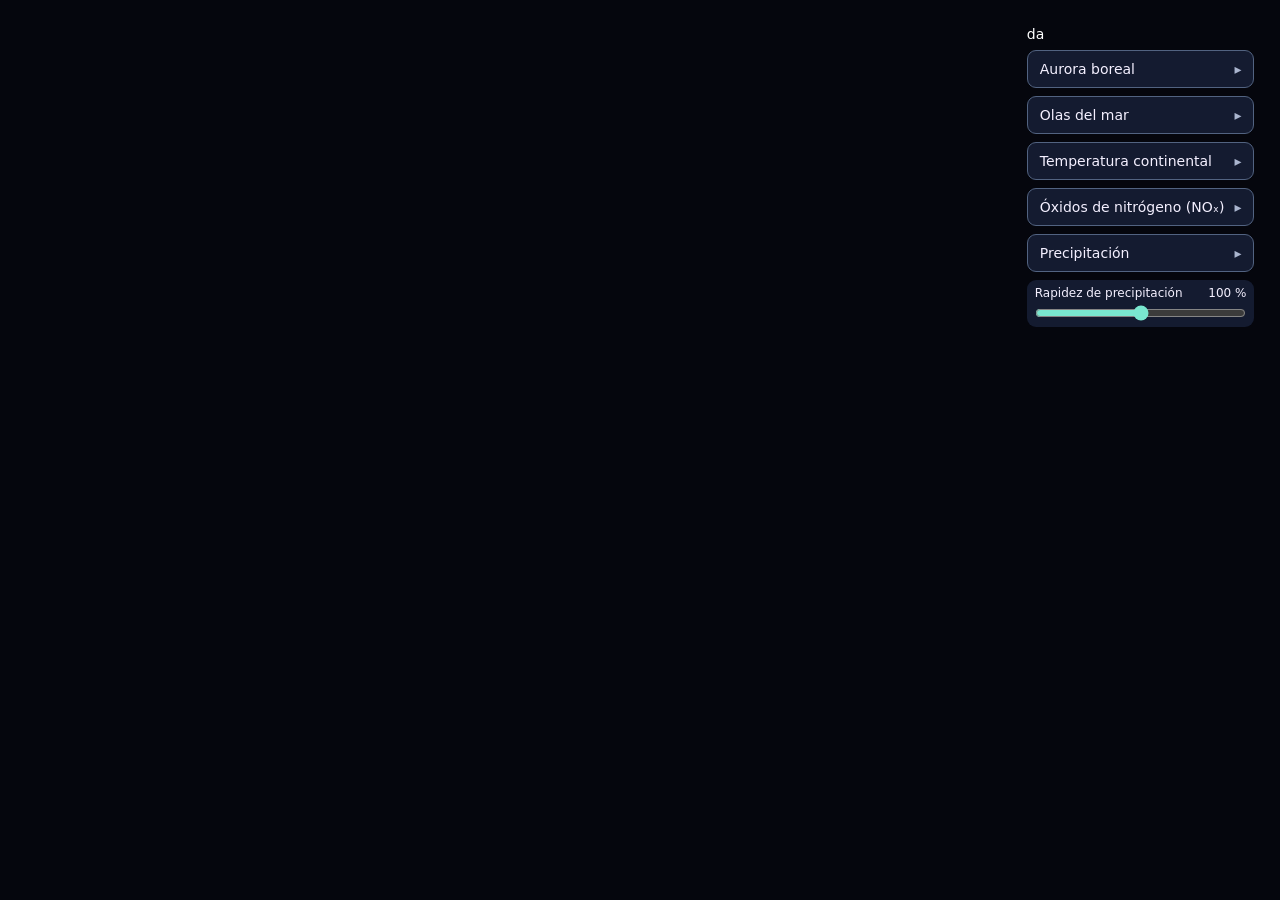
==== aurora.html @ 5358bd95 "Update print statement from 'Hello' to 'Goodbye'" ====
<!DOCTYPE html>
<html lang="es"><head><meta charset="utf-8"><meta name="viewport" content="width=device-width,initial-scale=1"><title>Tierra 3D | Auroras boreales</title><style>html,body{margin:0;background:#05060d;color-scheme:dark}#scene{position:fixed;inset:0;touch-action:none;cursor:grab}#scene canvas{display:block}
.effects{position:fixed;z-index:1;right:clamp(10px,2vw,26px);top:clamp(10px,2vw,26px);display:grid;gap:8px;font:14px system-ui}
.effects button{display:flex;justify-content:space-between;align-items:center;gap:10px;padding:10px 12px;color:#f4f0ff;background:#141b30;border:1px solid #526381;border-radius:9px;cursor:pointer;text-align:left;font:inherit}
.effects button[aria-pressed="true"]{border-color:#79e7cf}
.effects button:focus-visible{outline:2px solid white;outline-offset:3px}
.effect-arrow{color:#aab5ce}
.effects button[aria-pressed="true"] .effect-arrow{transform:rotate(90deg);color:#79e7cf}

.rain-speed{display:grid;grid-template-columns:1fr auto;gap:5px 8px;align-items:center;padding:6px 8px;color:#f4f0ff;background:#141b30;border-radius:9px;font-size:12px}
.rain-speed input{grid-column:1/-1;width:100%;margin:0;accent-color:#79e7cf;cursor:pointer}
.rain-speed output{font-variant-numeric:tabular-nums}
</style></head><body><div id="scene"></div>
<div class="effects" role="group" aria-label="Efectos del planeta">da
  <button type="button" id="toggle-aurora" aria-pressed="false">Aurora boreal <span class="effect-arrow" aria-hidden="true">▸</span></button>
  <button type="button" id="toggle-water" aria-pressed="false">Olas del mar <span class="effect-arrow" aria-hidden="true">▸</span></button>
  <button type="button" id="toggle-temperature" aria-pressed="false" title="Temperatura simulada">Temperatura continental <span class="effect-arrow" aria-hidden="true">▸</span></button>
  <button type="button" id="toggle-nox" aria-pressed="false" title="Focos ilustrativos de contaminación por óxidos de nitrógeno">Óxidos de nitrógeno (NOₓ) <span class="effect-arrow" aria-hidden="true">▸</span></button>
  <button type="button" id="toggle-rain" aria-pressed="false" title="Lluvia y nieve simuladas">Precipitación <span class="effect-arrow" aria-hidden="true">▸</span></button>
  <label class="rain-speed" for="rain-speed">
    <span>Rapidez de precipitación</span><output id="rain-speed-value" for="rain-speed">100 %</output>
    <input type="range" id="rain-speed" min="0" max="200" step="1" value="100">
  </label>
</div>
<script type="module">
const mount=document.querySelector('#scene');
try{
const THREE=await import('https://esm.sh/three@0.160.1');
const scene=new THREE.Scene(),camera=new THREE.PerspectiveCamera(44,1,.1,200);camera.position.z=3.6;scene.background=new THREE.Color(0x05060d);
const renderer=new THREE.WebGLRenderer({antialias:true,alpha:false});renderer.setPixelRatio(Math.min(devicePixelRatio||1,2));renderer.outputColorSpace=THREE.SRGBColorSpace;renderer.toneMapping=THREE.ACESFilmicToneMapping;renderer.toneMappingExposure=1.75;mount.appendChild(renderer.domElement);
const globe=new THREE.Group();scene.add(globe);
const loader=new THREE.TextureLoader();const load=url=>new Promise((resolve,reject)=>loader.load(url,resolve,undefined,reject));
const urls=['https://threejs.org/examples/textures/planets/earth_atmos_2048.jpg','https://unpkg.com/three-globe/example/img/earth-blue-marble.jpg'];
let tex=null;for(const url of urls){try{tex=await load(url);break}catch(e){}}
if(!tex)throw Error('No se pudo descargar la textura terrestre. Comprueba Internet.');tex.colorSpace=THREE.SRGBColorSpace;
const uniforms={uMap:{value:tex},uTime:{value:0},uStrength:{value:0},uTemperature:{value:0},uThermalTime:{value:0},uNox:{value:0},uNoxTime:{value:0}};
const material=new THREE.ShaderMaterial({uniforms,vertexShader:`varying vec2 vUv;varying vec3 vNormal;varying vec3 vPos;void main(){vUv=uv;vNormal=normalize(normalMatrix*normal);vec4 mv=modelViewMatrix*vec4(position,1.);vPos=mv.xyz;gl_Position=projectionMatrix*mv;}`,
fragmentShader:`uniform sampler2D uMap;uniform float uTime;uniform float uStrength;uniform float uTemperature;uniform float uThermalTime;uniform float uNox;uniform float uNoxTime;varying vec2 vUv;varying vec3 vNormal;varying vec3 vPos;
float hash(vec2 p){
  return fract(sin(dot(p,vec2(127.1,311.7)))*43758.5453);
}
float noise(vec2 p){
  vec2 i=floor(p), f=fract(p);
  vec2 s=f*f*(3.-2.*f);
  return mix(mix(hash(i),hash(i+vec2(1.,0.)),s.x),
    mix(hash(i+vec2(0.,1.)),hash(i+vec2(1.,1.)),s.x),s.y);
}
float textureCloud(vec2 p){
  return .56*noise(p)+.29*noise(p*2.13)+.15*noise(p*4.31);
}
// A soft-edged patch centered on a chosen region of land.
float regionalPatch(vec2 uv,vec2 center,vec2 size){
  vec2 offset=uv-center;
  offset.x=fract(offset.x+.5)-.5;
  return 1.-smoothstep(.49,1.,length(offset/(size*1.22)));
}
float inlandPatch(vec2 point,vec2 center,vec2 extent){
  return 1.-smoothstep(.70,1.,length((point-center)/extent));
}
float noxShoreLand(vec2 uv){
  vec3 rgb=texture2D(uMap,vec2(fract(uv.x),clamp(uv.y,0.,1.))).rgb;
  float excess=rgb.b-max(rgb.r,rgb.g);
  float ratio=excess/max(.025,max(rgb.r,max(rgb.g,rgb.b)));
  float sea=max(smoothstep(.003,.017,excess),smoothstep(.045,.15,ratio));
  return 1.-smoothstep(0.,.06,sea);
}
float pollutionPlume(vec2 coords,vec2 center,vec2 extent){
  vec2 p=(coords-center)/extent;
  float core=exp(-3.7*dot(p,p));
  vec2 tail=p-vec2(.33,.12);
  float haze=exp(-1.55*dot(tail,tail));
  return max(core,.60*haze);
}
void main(){
vec3 base=texture2D(uMap,vUv).rgb;
float ocean=smoothstep(.015,.115,base.b-max(base.r,base.g));
vec2 p = vec2(vUv.x * 18., vUv.y * 12.);
float twist = sin(p.x * 1.15 + 2.2 * sin(p.y * 1.9 + uTime * .85))
  + cos(p.y * 1.45 - p.x * .6 - uTime * .72);
vec2 q = p + vec2(sin(p.y * 2.0 + twist * 2.1 + uTime * .95),
  cos(p.x * 1.3 - twist * 1.8 - uTime * .84)) * 1.35;
float filaments = sin(q.x * 7. + q.y * 4. + 3.8 * sin(q.y * 2.7 + uTime) - uTime * 4.);
float crossWave = sin(q.x * 13. - q.y * 9. + 3. * cos(q.x * 2.4 - uTime) - uTime * 5.2);
float broad = sin(q.y * 2.9 + q.x * 1.8 + 2.5 * twist - uTime * 1.5);
float crest = smoothstep(.22,.93,.53 * filaments + .28 * crossWave + .34 * broad);
float foam = crest * (.50 + .50 * smoothstep(-.15,.65,sin(q.x * 19. + q.y * 22. + uTime * 3.)));
vec3 n=normalize(vNormal);vec3 lightDir=normalize(vec3(-.5,.35,1.));float diffuse=max(dot(n,lightDir),0.);
float latitude=abs(vUv.y-.5)*2.;
float oceanHue=smoothstep(-.85,.90,broad*.55*clamp(uStrength,0.,1.)+(.65-latitude)*.7+base.g);
vec3 water=mix(vec3(.13,.26,.85),vec3(.04,.83,.88),oceanHue);
water=mix(water,vec3(.38,.28,.90),smoothstep(.45,.88,latitude)*.55);
float current = pow(.5 + .5 * sin(2.1*q.x + 3.6*q.y + 1.8*twist - .7*uTime), 5.);
water = mix(water, vec3(.78,.97,1.), clamp((foam*.83 + current*.19) * uStrength,0.,.93));
float brightness=dot(base,vec3(.2126,.7152,.0722));
float vegetation=smoothstep(-.17,.035,base.g-base.r)*
  smoothstep(-.025,.095,base.g-base.b);
float desert=smoothstep(.035,.24,base.r-base.b)*smoothstep(.11,.55,brightness);
vec3 land=mix(clamp(vec3(brightness)+(base-brightness)*1.65,0.,1.),
  vec3(.97,.62,.24),desert*.74);
land=mix(land,mix(vec3(.07,.49,.23),vec3(.46,.88,.23),smoothstep(.04,.45,brightness)),
  vegetation*.84);
float ice=smoothstep(.54,.87,brightness)*(1.-smoothstep(.04,.16,max(base.r,base.g)-base.b));
land=mix(land,vec3(.84,.95,1.),ice*.62);
vec3 color=mix(land,water,ocean);
color*=.59+.41*diffuse;
float rim=pow(1.-max(dot(n,normalize(-vPos)),0.),3.);
vec3 rimColor=mix(vec3(.20,.93,1.),vec3(.74,.42,1.),smoothstep(-.8,.8,n.x));
color=mix(color,rimColor,rim*.7);
if(uTemperature>.5){
  // The same blue-channel classifier used by the ocean shader masks the land.
  float blueExcess=base.b-max(base.r,base.g);
  float blueRatio=blueExcess/max(.025,max(base.r,max(base.g,base.b)));
  float seaMask=max(ocean,max(smoothstep(.003,.017,blueExcess),
    smoothstep(.045,.15,blueRatio)));
  vec2 degrees=(vUv-.5)*vec2(360.,180.);
  // Fill inland areas where the satellite texture can resemble water.
  float amazon=inlandPatch(degrees,vec2(-60.,-6.),vec2(17.,13.));
  float brazil=inlandPatch(degrees,vec2(-51.,-13.),vec2(11.,12.));
  float northBrazil=inlandPatch(degrees,vec2(-46.,-6.),vec2(7.,6.));
  float northernAndes=inlandPatch(degrees,vec2(-73.,3.),vec2(5.,7.));
  float centralAndes=inlandPatch(degrees,vec2(-68.,-16.),vec2(5.,13.));
  float chaco=inlandPatch(degrees,vec2(-61.,-23.),vec2(7.,9.));
  float pampas=inlandPatch(degrees,vec2(-64.,-34.),vec2(6.,10.));
  float patagonia=inlandPatch(degrees,vec2(-68.,-46.),vec2(3.,7.));
  float southInterior=max(max(max(amazon,brazil),max(northBrazil,northernAndes)),
    max(max(centralAndes,chaco),max(pampas,patagonia)));
  float sahara=inlandPatch(degrees,vec2(12.,23.),vec2(23.,8.));
  float centralAfrica=inlandPatch(degrees,vec2(22.,5.),vec2(14.,15.));
  float southernAfrica=inlandPatch(degrees,vec2(24.,-17.),vec2(9.,12.));
  float inland=max(southInterior,
    max(sahara,max(centralAfrica,southernAfrica)));
  float landMask=max(1.-smoothstep(.06,.34,seaMask),inland);
  float longitude=vUv.x*6.2831853;
  vec2 drift=vec2(cos(longitude+uThermalTime*.024),sin(longitude+uThermalTime*.024))*6.;
  vec2 cloudPosition=drift+vec2(8.,23.)*vUv.y;
  float billows=textureCloud(cloudPosition);
  // Centers in longitude/latitude UV coordinates.
  float northAmerica=regionalPatch(vUv,vec2(.218,.774),vec2(.107,.161));
  float centralAmerica=regionalPatch(vUv,vec2(.248,.602),vec2(.046,.061));
  float southAmerica=regionalPatch(vUv,vec2(.334,.380),vec2(.133,.315));
  float southCoverage=max(southAmerica,southInterior);
  float america=max(northAmerica,max(centralAmerica,southAmerica));
  float africa=regionalPatch(vUv,vec2(.556,.507),vec2(.121,.209));
  float europe=regionalPatch(vUv,vec2(.554,.783),vec2(.103,.109));
  float asia=regionalPatch(vUv,vec2(.760,.73),vec2(.155,.182));
  float australia=regionalPatch(vUv,vec2(.872,.359),vec2(.084,.119));
  float newZealand=regionalPatch(vUv,vec2(.980,.268),vec2(.039,.075));
  float newGuinea=regionalPatch(vUv,vec2(.896,.462),vec2(.067,.050));
  float oceania=max(australia,max(newZealand,newGuinea));
  float region=max(max(america,africa),max(max(europe,asia),oceania));
  float floorGlow=mix(.42,.75,max(inland,southCoverage));
  float core=mix(floorGlow,1.,smoothstep(.24,.66,billows));
  float halo=.42+.58*smoothstep(.13,.42,billows)*(1.-.55*core);
  // Keep a continuous layer inside the land mask; regional clouds add brightness.
  float cloudOpacity=landMask*mix(.67,1.,min(1.,region+.25*max(america,africa)));
  float heat=1.-smoothstep(.15,.78,latitude);
  vec3 blue=vec3(.10,.40,1.);
  vec3 yellow=vec3(1.,.86,.12);
  vec3 orange=vec3(1.,.37,.06);
  vec3 thermal=mix(blue,yellow,smoothstep(.29,.48,heat));
  thermal=mix(thermal,orange,smoothstep(.62,.82,heat));
  float pulse=.9+.1*sin(uThermalTime*1.15+billows*6.);
  vec3 haloColor=thermal;
  vec3 glow=clamp(thermal*core*(.96+.14*america)+haloColor*halo*(.78+.17*america),0.,1.)*cloudOpacity*pulse;
  // A thin drifting highlight over the broader color layer.
  vec2 veilPosition=cloudPosition*1.8+vec2(.21,-.82)*uThermalTime;
  float veil=smoothstep(.43,.75,textureCloud(veilPosition));
  float ribbon=.5+.5*sin(vUv.y*135.+3.6*billows-uThermalTime*1.8);
  float shimmer=veil*smoothstep(.58,.92,ribbon)*landMask*.52;
  color=1.-(1.-clamp(color,0.,1.))*(1.-glow);
  color=mix(color,mix(thermal,vec3(1.),.6),shimmer);
}
if(uNox>.5){
  vec2 coords=(vUv-.5)*vec2(360.,180.);
  vec2 flow=coords + vec2(1.5*sin(uNoxTime*.55+coords.y*.21),sin(uNoxTime*.7+coords.x*.17));
  float northAmerica=max(pollutionPlume(flow,vec2(-88.,41.),vec2(19.,9.)),
    .76*pollutionPlume(flow,vec2(-99.,19.),vec2(9.,6.)));
  float europe=.91*pollutionPlume(flow,vec2(10.,50.),vec2(19.,8.));
  float africa=.67*pollutionPlume(flow,vec2(5.,8.),vec2(12.,7.));
  float southAmerica=.74*pollutionPlume(flow,vec2(-47.,-22.),vec2(12.,8.));
  float southAsia=.96*pollutionPlume(flow,vec2(82.,26.),vec2(19.,8.));
  float eastAsia=pollutionPlume(flow,vec2(117.,36.),vec2(18.,12.));
  float density=max(max(northAmerica,europe),max(max(africa,southAmerica),max(southAsia,eastAsia)));
  float lon=vUv.x*6.2831853;
  float lat=(vUv.y-.5)*3.14159265;
  float time=uNoxTime*.32;
  vec2 drift=vec2(cos(lon),sin(lon))*9.+vec2(12.,22.)*lat;
  vec2 smoke=drift+vec2(-.48,.24)*time;
  vec2 curls=vec2(textureCloud(smoke*.67),textureCloud(smoke*.74+vec2(5.,9.)))-.5;
  vec2 warped=smoke+curls*5.;
  float billow=textureCloud(warped);
  float wisps=textureCloud(warped*vec2(1.25,2.1)+vec2(.18,-.35)*time);
  float smokeBody=smoothstep(.30,.72,.69*billow+.31*wisps);
  float polar=1.-smoothstep(1.0,1.45,abs(lat));
  float dense=smoothstep(.18,.78,density*(.76+.24*billow));
  vec3 mist=mix(vec3(.58,.78,.51),vec3(.18,.46,.13),smokeBody);
  mist=mix(mist,vec3(.022,.145,.035),dense);
  float detail=dot(base,vec3(.30,.58,.12));
  float relief=mix(.79,1.10,smoothstep(.02,.55,detail))*(.74+.26*diffuse);
  float landCoverage=noxShoreLand(vUv);
  float coastalSmoke=0.;
  if(landCoverage<.99){
    for(int stepIndex=1;stepIndex<=5;stepIndex++){
      float distance=float(stepIndex);
      vec2 dx=vec2(distance*.0030,0.);
      vec2 dy=vec2(0.,distance*.0060);
      float nearbyLand=max(max(noxShoreLand(vUv+dx),noxShoreLand(vUv-dx)),
        max(noxShoreLand(vUv+dy),noxShoreLand(vUv-dy)));
      coastalSmoke=max(coastalSmoke,nearbyLand*.30*(1.-smoothstep(0.,5.5,distance)));
    }
  }
  float coverage=polar*clamp(.05+.40*smokeBody+.57*dense,0.,.92)
    *mix(coastalSmoke,1.,landCoverage);
  color=mix(color,mist*relief,coverage);

}
gl_FragColor=vec4(clamp(color,0.,1.),1.);
}`});
globe.add(new THREE.Mesh(new THREE.SphereGeometry(1,160,112),material));
const auroraUniforms = { time: { value: 0 }, intensity: { value: .75 } };
const auroraMaterial = new THREE.ShaderMaterial({
 uniforms: auroraUniforms,
 transparent: true,
 depthWrite: false,
 blending: THREE.AdditiveBlending,
 side: THREE.DoubleSide,
 vertexShader: `
 uniform float time;
 varying vec2 curtain;
 void main() {
   curtain = uv;
   float longitude = uv.x * 6.2831853;
   float height = uv.y;
   float latitude = 1.15 + .105 * sin(longitude * 3. + time * .4)
     + .048 * sin(longitude * 9. - time * .6)
     + .025 * sin(longitude * 17. + height * 5. - time * .9);
   float radius = 1.016 + height * .32;
   vec3 point = radius * vec3(cos(latitude) * cos(longitude), sin(latitude),
     cos(latitude) * sin(longitude));
   gl_Position = projectionMatrix * modelViewMatrix * vec4(point, 1.);
 }`,
 fragmentShader: `
 uniform float time;
 uniform float intensity;
 varying vec2 curtain;
 void main() {
   float longitude = curtain.x * 6.2831853;
   float height = curtain.y;
   float fold = sin(longitude * 41. + sin(longitude * 11. - time) * 2. + height * 3.);
   float rays = pow(.5 + .5 * fold, 3.);
   float pulse = .62 + .38 * sin(longitude * 5. - time * .8);
   float fade = smoothstep(0., .09, height) * (1. - smoothstep(.15, 1., height));
   vec3 color = mix(vec3(.14, 1., .46), vec3(.23, .78, 1.),
     smoothstep(.11, .55, height));
   color = mix(color, vec3(1., .24, .81), smoothstep(.45, .91, height));
   gl_FragColor = vec4(color, intensity * fade * (.37 + .63 * rays) * pulse);
 }`
});
const aurora = new THREE.Mesh(new THREE.PlaneGeometry(1, 1, 384, 18), auroraMaterial);
aurora.frustumCulled = false;
globe.add(aurora);

function bindEffect(id, apply) {
  const button = document.getElementById(id);
  apply(button.getAttribute('aria-pressed') === 'true');
  button.addEventListener('click', () => {
    const enabled = button.getAttribute('aria-pressed') !== 'true';
    button.setAttribute('aria-pressed', String(enabled));
    apply(enabled);
  });
}
bindEffect('toggle-aurora', enabled => { aurora.visible = enabled; });
bindEffect('toggle-nox', enabled => { uniforms.uNox.value = Number(enabled); });
bindEffect('toggle-temperature', enabled => { uniforms.uTemperature.value = Number(enabled); });
bindEffect('toggle-water', enabled => { uniforms.uStrength.value = enabled ? 1.2 : 0; });


const rainTime = {value:0};
const rainCover = {value:0};
const rainLayer = new THREE.Mesh(new THREE.SphereGeometry(1.012, 128, 80),
  new THREE.ShaderMaterial({
    transparent:true, depthWrite:false, uniforms:{time:rainTime, rainCover},
    vertexShader:`varying vec2 rainUV;
    void main(){rainUV=uv;gl_Position=projectionMatrix*modelViewMatrix*vec4(position,1.);}`,
    fragmentShader:`

    uniform float time;
    uniform float rainCover;
    varying vec2 rainUV;
    float hash(vec2 p){
      return fract(sin(dot(p,vec2(127.1,311.7)))*43758.5453);
    }
    float noise(vec2 p){
      vec2 i=floor(p), f=fract(p);
      vec2 s=f*f*(3.-2.*f);
      return mix(mix(hash(i),hash(i+vec2(1.,0.)),s.x),
        mix(hash(i+vec2(0.,1.)),hash(i+vec2(1.,1.)),s.x),s.y);
    }
    float textureCloud(vec2 p){
      return .56*noise(p)+.29*noise(p*2.13)+.15*noise(p*4.31);
    }

    float front(vec2 uv,vec2 center,float turn,float phase){
      vec2 p=uv-center;
      p.x=(fract(p.x+.5)-.5)*1.85;
      float r=length(p);
      float bearing=atan(p.y,p.x+.00001);
      float grain=textureCloud(p*137.+phase);
      float curl=cos(bearing*turn+2.3*log(max(r,.006))-phase+.95*grain);
      float ribbon=smoothstep(.72,.98,curl);
      float extent=smoothstep(.006,.02,r)*(1.-smoothstep(.065,.15,r));
      return ribbon*extent*(.35+.78*grain);
    }
    float lifecycle(float age){
      return smoothstep(.02,.23,age)*(1.-smoothstep(.48,.96,age));
    }
    float movingFront(vec2 uv,vec2 origin,float speed,float turn,float t,float offset){
      float age=fract(t*.24+offset);
      float cycle=floor(t*.24+offset);
      vec2 center=origin+vec2((age+cycle)*speed, .029*sin(t*.48+offset*6.28));
      float shape=front(uv,center,turn,t+offset*6.28);
      return shape*lifecycle(age);
    }
    void main(){
      vec2 uv=rainUV;
      float t=time*.38;
      float lon=6.2831853*uv.x;
      float flow=sin(lon*6.+uv.y*18.-t)*.032+sin(lon*11.+t*.87)*.009;
      float driftLon=lon-t*.34;
      vec2 globe=vec2(cos(driftLon),sin(driftLon))*11.+vec2(19.,39.)*uv.y;
      float grain=textureCloud(globe);
      float equator=1.-smoothstep(.019,.075,abs(uv.y-.54+flow));
      float showerAge=fract(t*.29+.5+.19*sin(lon*2.));
      float showers=smoothstep(.47,.76,grain)*equator*.9*lifecycle(showerAge);
      float fronts=max(movingFront(uv,vec2(.21,.713),.145,1.,t,.30),
        movingFront(uv,vec2(.47,.765),.12,1.,t,.63));
      fronts=max(fronts,movingFront(uv,vec2(.83,.64),.16,1.,t,.53));
      fronts=max(fronts,movingFront(uv,vec2(.10,.31),.15,-1.,t,.24));
      fronts=max(fronts,movingFront(uv,vec2(.38,.26),.17,-1.,t,.55));
      fronts=max(fronts,movingFront(uv,vec2(.66,.30),.125,-1.,t,.81));
      fronts=max(fronts,movingFront(uv,vec2(.51,.84),.105,1.,t,.41));
      fronts=max(fronts,movingFront(uv,vec2(.60,.18),.11,-1.,t,.68));
      float strength=clamp(max(showers,fronts)*rainCover,0.,1.);
      float frozen=smoothstep(.65,.80,abs(uv.y-.5)*2.+flow);
      vec3 rain=mix(vec3(.11,.66,.24),vec3(.89,1.,.09),smoothstep(.19,.54,strength));
      rain=mix(rain,vec3(1.,.46,.06),smoothstep(.68,.84,strength));
      rain=mix(rain,vec3(.99,.12,.09),smoothstep(.86,.98,strength));
      vec3 snow=mix(vec3(.28,.84,1.),vec3(.66,.36,1.),smoothstep(.25,.83,strength));
      // Intensidad y color bajan juntos al disiparse el frente.
      float rainAlpha=.93*pow(smoothstep(.025,.92,strength),.82);
      vec3 precipitation=mix(rain,snow,frozen);
      vec2 cloudDrift=globe*1.28+vec2(-.23,.14)*t;
      float cloudTexture=textureCloud(cloudDrift);
      float cloudAlpha=smoothstep(.54,.75,cloudTexture)*.22;
      cloudAlpha+=smoothstep(.25,.55,strength)*smoothstep(.44,.72,grain)*.12;
      cloudAlpha*=rainCover*(1.-smoothstep(.84,.99,abs(uv.y-.5)*2.));
      float opacity=rainAlpha+cloudAlpha*(1.-rainAlpha);
      vec3 cloud=vec3(.80,.88,.97);
      vec3 combined=(precipitation*rainAlpha+cloud*cloudAlpha*(1.-rainAlpha))/max(.001,opacity);
      gl_FragColor=vec4(combined,opacity);
    }
  `
  }));
globe.add(rainLayer);

const rainButton = document.getElementById('toggle-rain');
const rainSpeedInput = document.getElementById('rain-speed');
const rainSpeedValue = document.getElementById('rain-speed-value');
let rainSpeed = 1;
function updateRainControls() {
  const percent = Number(rainSpeedInput.value);
  rainSpeed = percent / 100;
  rainSpeedValue.textContent = percent + ' %';
  rainLayer.visible = rainButton.getAttribute('aria-pressed') === 'true';
  rainCover.value = Number(rainLayer.visible);
}
bindEffect('toggle-rain', updateRainControls);
rainSpeedInput.addEventListener('input', updateRainControls);

const positions=[],starColors=[];const starPalette=[0x90c9ff,0xffa3df,0xffdb9a,0x88ffe2].map(color=>new THREE.Color(color));for(let i=0;i<2500;i++){const x=(Math.random()-.5)*100,y=(Math.random()-.5)*100,z=(Math.random()-.5)*100;if(Math.hypot(x,y,z)>9){positions.push(x,y,z);starColors.push(...starPalette[i%starPalette.length].toArray())}}const sg=new THREE.BufferGeometry();sg.setAttribute('position',new THREE.Float32BufferAttribute(positions,3));sg.setAttribute('color',new THREE.Float32BufferAttribute(starColors,3));scene.add(new THREE.Points(sg,new THREE.PointsMaterial({vertexColors:true,size:.085,toneMapped:false})));
let drag=false,px=0,py=0,angle=-1.5,tilt=.58,distance=3.6;const canvas=renderer.domElement;
canvas.addEventListener('pointerdown',e=>{drag=true;px=e.clientX;py=e.clientY;canvas.setPointerCapture(e.pointerId);mount.style.cursor='grabbing'});
canvas.addEventListener('pointermove',e=>{if(!drag)return;angle+=(e.clientX-px)*.007;tilt=Math.max(-1.45,Math.min(1.45,tilt+(e.clientY-py)*.007));px=e.clientX;py=e.clientY});
canvas.addEventListener('pointerup',()=>{drag=false;mount.style.cursor='grab'});
canvas.addEventListener('wheel',e=>{e.preventDefault();distance=Math.max(1.3,Math.min(9,distance+e.deltaY*.003))},{passive:false});

function resize(){const w=mount.clientWidth,h=mount.clientHeight;camera.aspect=w/h;camera.updateProjectionMatrix();renderer.setSize(w,h,false)}window.addEventListener('resize',resize);resize();
const clock=new THREE.Clock();
function animate(){requestAnimationFrame(animate);const dt=Math.min(clock.getDelta(),.05);globe.rotation.y=angle;globe.rotation.x=tilt;if (uniforms.uStrength.value > 0) uniforms.uTime.value+=dt;
if (aurora.visible) auroraUniforms.time.value+=dt;
if (uniforms.uTemperature.value) uniforms.uThermalTime.value+=dt;
if (uniforms.uNox.value) uniforms.uNoxTime.value+=dt;
if (rainLayer.visible) rainTime.value+=dt*rainSpeed;
camera.position.z+=(distance-camera.position.z)*.12;renderer.render(scene,camera)}animate();
}catch(e){console.error(e)}
</script></body></html>
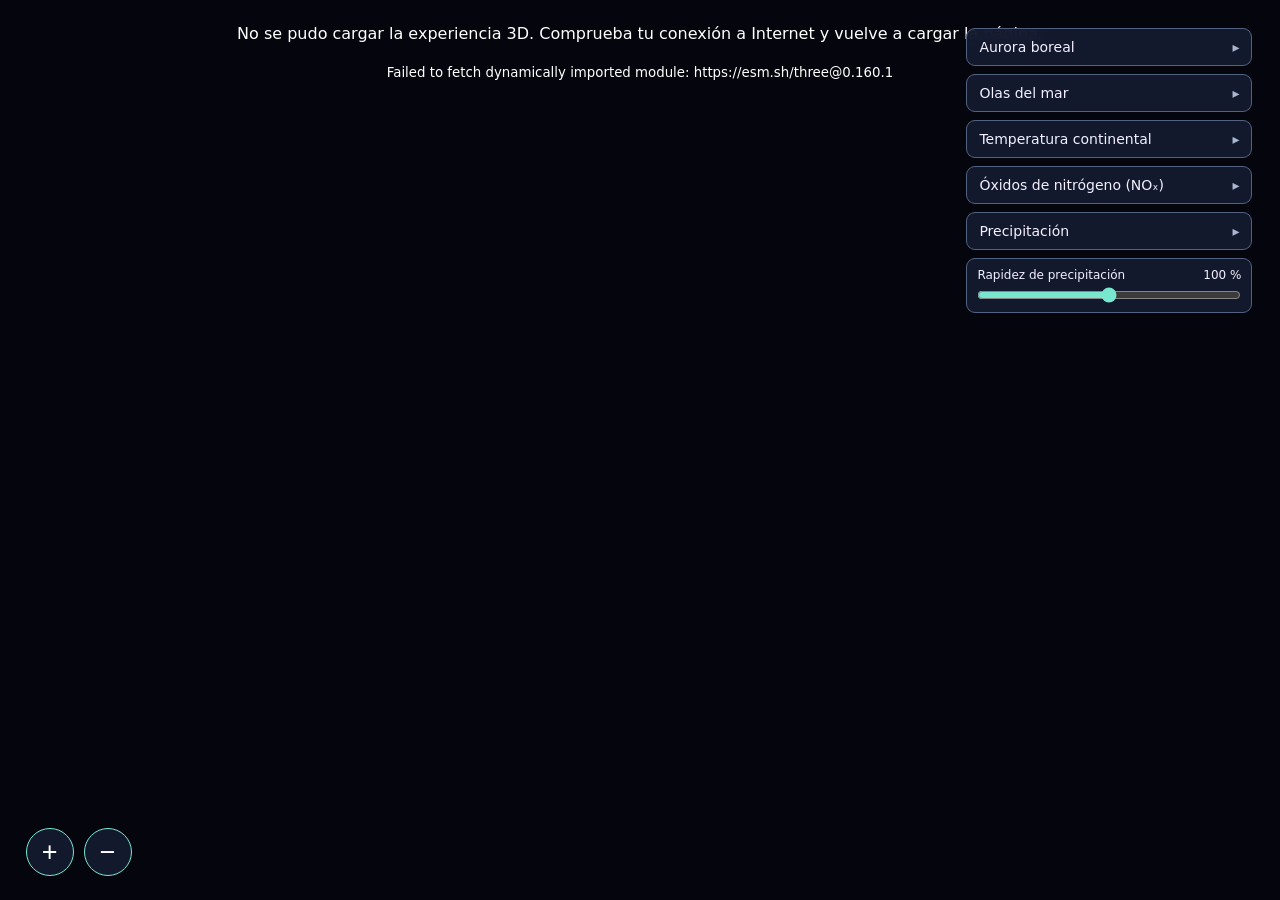
==== commit 739c9a18: "Update aurora.html" ====
--- a/aurora.html
+++ b/aurora.html
@@ -1,396 +1,1589 @@
+
 <!DOCTYPE html>
-<html lang="es"><head><meta charset="utf-8"><meta name="viewport" content="width=device-width,initial-scale=1"><title>Tierra 3D | Auroras boreales</title><style>html,body{margin:0;background:#05060d;color-scheme:dark}#scene{position:fixed;inset:0;touch-action:none;cursor:grab}#scene canvas{display:block}
-.effects{position:fixed;z-index:1;right:clamp(10px,2vw,26px);top:clamp(10px,2vw,26px);display:grid;gap:8px;font:14px system-ui}
-.effects button{display:flex;justify-content:space-between;align-items:center;gap:10px;padding:10px 12px;color:#f4f0ff;background:#141b30;border:1px solid #526381;border-radius:9px;cursor:pointer;text-align:left;font:inherit}
-.effects button[aria-pressed="true"]{border-color:#79e7cf}
-.effects button:focus-visible{outline:2px solid white;outline-offset:3px}
-.effect-arrow{color:#aab5ce}
-.effects button[aria-pressed="true"] .effect-arrow{transform:rotate(90deg);color:#79e7cf}
-
-.rain-speed{display:grid;grid-template-columns:1fr auto;gap:5px 8px;align-items:center;padding:6px 8px;color:#f4f0ff;background:#141b30;border-radius:9px;font-size:12px}
-.rain-speed input{grid-column:1/-1;width:100%;margin:0;accent-color:#79e7cf;cursor:pointer}
-.rain-speed output{font-variant-numeric:tabular-nums}
-</style></head><body><div id="scene"></div>
-<div class="effects" role="group" aria-label="Efectos del planeta">da
-  <button type="button" id="toggle-aurora" aria-pressed="false">Aurora boreal <span class="effect-arrow" aria-hidden="true">▸</span></button>
-  <button type="button" id="toggle-water" aria-pressed="false">Olas del mar <span class="effect-arrow" aria-hidden="true">▸</span></button>
-  <button type="button" id="toggle-temperature" aria-pressed="false" title="Temperatura simulada">Temperatura continental <span class="effect-arrow" aria-hidden="true">▸</span></button>
-  <button type="button" id="toggle-nox" aria-pressed="false" title="Focos ilustrativos de contaminación por óxidos de nitrógeno">Óxidos de nitrógeno (NOₓ) <span class="effect-arrow" aria-hidden="true">▸</span></button>
-  <button type="button" id="toggle-rain" aria-pressed="false" title="Lluvia y nieve simuladas">Precipitación <span class="effect-arrow" aria-hidden="true">▸</span></button>
+<html lang="es">
+<head>
+<meta charset="UTF-8">
+<meta name="viewport" content="width=device-width, initial-scale=1.0">
+<meta name="theme-color" content="#05060d">
+<title>Los latidos de la Tierra | Experiencia 3D</title>
+
+<style>
+* {
+  box-sizing: border-box;
+}
+
+html, body {
+  margin: 0;
+  width: 100%;
+  height: 100%;
+  overflow: hidden;
+  background: #05060d;
+  color: #f4f0ff;
+  color-scheme: dark;
+  font-family: system-ui, sans-serif;
+}
+
+#scene {
+  position: fixed;
+  inset: 0;
+  width: 100%;
+  height: 100%;
+  touch-action: none;
+  cursor: grab;
+  overflow: hidden;
+}
+
+#scene:active {
+  cursor: grabbing;
+}
+
+#scene canvas {
+  display: block;
+  width: 100%;
+  height: 100%;
+}
+
+/* CONTROLES */
+
+.effects {
+  position: fixed;
+  z-index: 5;
+  right: clamp(10px, 2vw, 26px);
+  top: clamp(10px, 2vw, 26px);
+  display: grid;
+  gap: 8px;
+  width: min(290px, calc(100vw - 20px));
+  max-height: calc(100dvh - 20px);
+  overflow-y: auto;
+  padding: 2px;
+  font: 14px system-ui;
+}
+
+.effects button {
+  display: flex;
+  justify-content: space-between;
+  align-items: center;
+  gap: 10px;
+  padding: 10px 12px;
+  color: #f4f0ff;
+  background: rgba(20,27,48,.94);
+  border: 1px solid #526381;
+  border-radius: 9px;
+  cursor: pointer;
+  text-align: left;
+  font: inherit;
+  backdrop-filter: blur(8px);
+}
+
+.effects button[aria-pressed="true"] {
+  border-color: #79e7cf;
+  background: rgba(20,45,57,.96);
+}
+
+.effects button:focus-visible,
+.zoom button:focus-visible {
+  outline: 2px solid white;
+  outline-offset: 3px;
+}
+
+.effect-arrow {
+  color: #aab5ce;
+  transition: transform .2s;
+}
+
+.effects button[aria-pressed="true"] .effect-arrow {
+  transform: rotate(90deg);
+  color: #79e7cf;
+}
+
+/* VELOCIDAD DE PRECIPITACIÓN */
+
+.rain-speed {
+  display: grid;
+  grid-template-columns: 1fr auto;
+  gap: 5px 8px;
+  align-items: center;
+  padding: 9px 10px;
+  color: #f4f0ff;
+  background: rgba(20,27,48,.94);
+  border: 1px solid #526381;
+  border-radius: 9px;
+  font-size: 12px;
+  backdrop-filter: blur(8px);
+}
+
+.rain-speed input {
+  grid-column: 1/-1;
+  width: 100%;
+  margin: 0;
+  accent-color: #79e7cf;
+  cursor: pointer;
+}
+
+.rain-speed output {
+  font-variant-numeric: tabular-nums;
+}
+
+/* ZOOM */
+
+.zoom {
+  position: fixed;
+  z-index: 5;
+  left: clamp(12px, 2vw, 26px);
+  bottom: clamp(12px, 2vw, 24px);
+  display: flex;
+  gap: 10px;
+}
+
+.zoom button {
+  width: 48px;
+  height: 48px;
+  border: 1px solid #79e7cf;
+  border-radius: 50%;
+  background: rgba(20,27,48,.95);
+  color: white;
+  font-size: 27px;
+  cursor: pointer;
+  backdrop-filter: blur(10px);
+}
+
+.zoom button:hover {
+  background: #24534f;
+}
+
+/* CELULARES */
+
+@media(max-width:600px) {
+  .effects {
+    width: min(235px, calc(100vw - 20px));
+    gap: 6px;
+  }
+
+  .effects button {
+    padding: 8px 9px;
+    font-size: 12px;
+  }
+
+  .rain-speed {
+    font-size: 11px;
+  }
+
+  .zoom button {
+    width: 43px;
+    height: 43px;
+  }
+}
+</style>
+</head>
+
+<body>
+
+<div id="scene"
+aria-label="Planeta Tierra en tres dimensiones. Arrastra para girar y usa los controles para acercar.">
+</div>
+
+<div class="effects" role="group" aria-label="Efectos del planeta">
+
+  <button type="button" id="toggle-aurora" aria-pressed="false">
+    Aurora boreal <span class="effect-arrow">▸</span>
+  </button>
+
+  <button type="button" id="toggle-water" aria-pressed="false">
+    Olas del mar <span class="effect-arrow">▸</span>
+  </button>
+
+  <button type="button" id="toggle-temperature" aria-pressed="false">
+    Temperatura continental <span class="effect-arrow">▸</span>
+  </button>
+
+  <button type="button" id="toggle-nox" aria-pressed="false">
+    Óxidos de nitrógeno (NOₓ) <span class="effect-arrow">▸</span>
+  </button>
+
+  <button type="button" id="toggle-rain" aria-pressed="false">
+    Precipitación <span class="effect-arrow">▸</span>
+  </button>
+
   <label class="rain-speed" for="rain-speed">
-    <span>Rapidez de precipitación</span><output id="rain-speed-value" for="rain-speed">100 %</output>
+    <span>Rapidez de precipitación</span>
+    <output id="rain-speed-value" for="rain-speed">100 %</output>
     <input type="range" id="rain-speed" min="0" max="200" step="1" value="100">
   </label>
+
 </div>
+
+<div class="zoom" role="group" aria-label="Controles de zoom">
+  <button type="button" id="zoom-in" aria-label="Acercar">+</button>
+  <button type="button" id="zoom-out" aria-label="Alejar">−</button>
+</div>
+
 <script type="module">
-const mount=document.querySelector('#scene');
-try{
-const THREE=await import('https://esm.sh/three@0.160.1');
-const scene=new THREE.Scene(),camera=new THREE.PerspectiveCamera(44,1,.1,200);camera.position.z=3.6;scene.background=new THREE.Color(0x05060d);
-const renderer=new THREE.WebGLRenderer({antialias:true,alpha:false});renderer.setPixelRatio(Math.min(devicePixelRatio||1,2));renderer.outputColorSpace=THREE.SRGBColorSpace;renderer.toneMapping=THREE.ACESFilmicToneMapping;renderer.toneMappingExposure=1.75;mount.appendChild(renderer.domElement);
-const globe=new THREE.Group();scene.add(globe);
-const loader=new THREE.TextureLoader();const load=url=>new Promise((resolve,reject)=>loader.load(url,resolve,undefined,reject));
-const urls=['https://threejs.org/examples/textures/planets/earth_atmos_2048.jpg','https://unpkg.com/three-globe/example/img/earth-blue-marble.jpg'];
-let tex=null;for(const url of urls){try{tex=await load(url);break}catch(e){}}
-if(!tex)throw Error('No se pudo descargar la textura terrestre. Comprueba Internet.');tex.colorSpace=THREE.SRGBColorSpace;
-const uniforms={uMap:{value:tex},uTime:{value:0},uStrength:{value:0},uTemperature:{value:0},uThermalTime:{value:0},uNox:{value:0},uNoxTime:{value:0}};
-const material=new THREE.ShaderMaterial({uniforms,vertexShader:`varying vec2 vUv;varying vec3 vNormal;varying vec3 vPos;void main(){vUv=uv;vNormal=normalize(normalMatrix*normal);vec4 mv=modelViewMatrix*vec4(position,1.);vPos=mv.xyz;gl_Position=projectionMatrix*mv;}`,
-fragmentShader:`uniform sampler2D uMap;uniform float uTime;uniform float uStrength;uniform float uTemperature;uniform float uThermalTime;uniform float uNox;uniform float uNoxTime;varying vec2 vUv;varying vec3 vNormal;varying vec3 vPos;
-float hash(vec2 p){
-  return fract(sin(dot(p,vec2(127.1,311.7)))*43758.5453);
-}
-float noise(vec2 p){
-  vec2 i=floor(p), f=fract(p);
-  vec2 s=f*f*(3.-2.*f);
-  return mix(mix(hash(i),hash(i+vec2(1.,0.)),s.x),
-    mix(hash(i+vec2(0.,1.)),hash(i+vec2(1.,1.)),s.x),s.y);
-}
-float textureCloud(vec2 p){
-  return .56*noise(p)+.29*noise(p*2.13)+.15*noise(p*4.31);
-}
-// A soft-edged patch centered on a chosen region of land.
-float regionalPatch(vec2 uv,vec2 center,vec2 size){
-  vec2 offset=uv-center;
-  offset.x=fract(offset.x+.5)-.5;
-  return 1.-smoothstep(.49,1.,length(offset/(size*1.22)));
-}
-float inlandPatch(vec2 point,vec2 center,vec2 extent){
-  return 1.-smoothstep(.70,1.,length((point-center)/extent));
-}
-float noxShoreLand(vec2 uv){
-  vec3 rgb=texture2D(uMap,vec2(fract(uv.x),clamp(uv.y,0.,1.))).rgb;
-  float excess=rgb.b-max(rgb.r,rgb.g);
-  float ratio=excess/max(.025,max(rgb.r,max(rgb.g,rgb.b)));
-  float sea=max(smoothstep(.003,.017,excess),smoothstep(.045,.15,ratio));
-  return 1.-smoothstep(0.,.06,sea);
-}
-float pollutionPlume(vec2 coords,vec2 center,vec2 extent){
-  vec2 p=(coords-center)/extent;
-  float core=exp(-3.7*dot(p,p));
-  vec2 tail=p-vec2(.33,.12);
-  float haze=exp(-1.55*dot(tail,tail));
-  return max(core,.60*haze);
-}
-void main(){
-vec3 base=texture2D(uMap,vUv).rgb;
-float ocean=smoothstep(.015,.115,base.b-max(base.r,base.g));
-vec2 p = vec2(vUv.x * 18., vUv.y * 12.);
-float twist = sin(p.x * 1.15 + 2.2 * sin(p.y * 1.9 + uTime * .85))
-  + cos(p.y * 1.45 - p.x * .6 - uTime * .72);
-vec2 q = p + vec2(sin(p.y * 2.0 + twist * 2.1 + uTime * .95),
-  cos(p.x * 1.3 - twist * 1.8 - uTime * .84)) * 1.35;
-float filaments = sin(q.x * 7. + q.y * 4. + 3.8 * sin(q.y * 2.7 + uTime) - uTime * 4.);
-float crossWave = sin(q.x * 13. - q.y * 9. + 3. * cos(q.x * 2.4 - uTime) - uTime * 5.2);
-float broad = sin(q.y * 2.9 + q.x * 1.8 + 2.5 * twist - uTime * 1.5);
-float crest = smoothstep(.22,.93,.53 * filaments + .28 * crossWave + .34 * broad);
-float foam = crest * (.50 + .50 * smoothstep(-.15,.65,sin(q.x * 19. + q.y * 22. + uTime * 3.)));
-vec3 n=normalize(vNormal);vec3 lightDir=normalize(vec3(-.5,.35,1.));float diffuse=max(dot(n,lightDir),0.);
-float latitude=abs(vUv.y-.5)*2.;
-float oceanHue=smoothstep(-.85,.90,broad*.55*clamp(uStrength,0.,1.)+(.65-latitude)*.7+base.g);
-vec3 water=mix(vec3(.13,.26,.85),vec3(.04,.83,.88),oceanHue);
-water=mix(water,vec3(.38,.28,.90),smoothstep(.45,.88,latitude)*.55);
-float current = pow(.5 + .5 * sin(2.1*q.x + 3.6*q.y + 1.8*twist - .7*uTime), 5.);
-water = mix(water, vec3(.78,.97,1.), clamp((foam*.83 + current*.19) * uStrength,0.,.93));
-float brightness=dot(base,vec3(.2126,.7152,.0722));
-float vegetation=smoothstep(-.17,.035,base.g-base.r)*
-  smoothstep(-.025,.095,base.g-base.b);
-float desert=smoothstep(.035,.24,base.r-base.b)*smoothstep(.11,.55,brightness);
-vec3 land=mix(clamp(vec3(brightness)+(base-brightness)*1.65,0.,1.),
-  vec3(.97,.62,.24),desert*.74);
-land=mix(land,mix(vec3(.07,.49,.23),vec3(.46,.88,.23),smoothstep(.04,.45,brightness)),
-  vegetation*.84);
-float ice=smoothstep(.54,.87,brightness)*(1.-smoothstep(.04,.16,max(base.r,base.g)-base.b));
-land=mix(land,vec3(.84,.95,1.),ice*.62);
-vec3 color=mix(land,water,ocean);
-color*=.59+.41*diffuse;
-float rim=pow(1.-max(dot(n,normalize(-vPos)),0.),3.);
-vec3 rimColor=mix(vec3(.20,.93,1.),vec3(.74,.42,1.),smoothstep(-.8,.8,n.x));
-color=mix(color,rimColor,rim*.7);
-if(uTemperature>.5){
-  // The same blue-channel classifier used by the ocean shader masks the land.
-  float blueExcess=base.b-max(base.r,base.g);
-  float blueRatio=blueExcess/max(.025,max(base.r,max(base.g,base.b)));
-  float seaMask=max(ocean,max(smoothstep(.003,.017,blueExcess),
-    smoothstep(.045,.15,blueRatio)));
-  vec2 degrees=(vUv-.5)*vec2(360.,180.);
-  // Fill inland areas where the satellite texture can resemble water.
-  float amazon=inlandPatch(degrees,vec2(-60.,-6.),vec2(17.,13.));
-  float brazil=inlandPatch(degrees,vec2(-51.,-13.),vec2(11.,12.));
-  float northBrazil=inlandPatch(degrees,vec2(-46.,-6.),vec2(7.,6.));
-  float northernAndes=inlandPatch(degrees,vec2(-73.,3.),vec2(5.,7.));
-  float centralAndes=inlandPatch(degrees,vec2(-68.,-16.),vec2(5.,13.));
-  float chaco=inlandPatch(degrees,vec2(-61.,-23.),vec2(7.,9.));
-  float pampas=inlandPatch(degrees,vec2(-64.,-34.),vec2(6.,10.));
-  float patagonia=inlandPatch(degrees,vec2(-68.,-46.),vec2(3.,7.));
-  float southInterior=max(max(max(amazon,brazil),max(northBrazil,northernAndes)),
-    max(max(centralAndes,chaco),max(pampas,patagonia)));
-  float sahara=inlandPatch(degrees,vec2(12.,23.),vec2(23.,8.));
-  float centralAfrica=inlandPatch(degrees,vec2(22.,5.),vec2(14.,15.));
-  float southernAfrica=inlandPatch(degrees,vec2(24.,-17.),vec2(9.,12.));
-  float inland=max(southInterior,
-    max(sahara,max(centralAfrica,southernAfrica)));
-  float landMask=max(1.-smoothstep(.06,.34,seaMask),inland);
-  float longitude=vUv.x*6.2831853;
-  vec2 drift=vec2(cos(longitude+uThermalTime*.024),sin(longitude+uThermalTime*.024))*6.;
-  vec2 cloudPosition=drift+vec2(8.,23.)*vUv.y;
-  float billows=textureCloud(cloudPosition);
-  // Centers in longitude/latitude UV coordinates.
-  float northAmerica=regionalPatch(vUv,vec2(.218,.774),vec2(.107,.161));
-  float centralAmerica=regionalPatch(vUv,vec2(.248,.602),vec2(.046,.061));
-  float southAmerica=regionalPatch(vUv,vec2(.334,.380),vec2(.133,.315));
-  float southCoverage=max(southAmerica,southInterior);
-  float america=max(northAmerica,max(centralAmerica,southAmerica));
-  float africa=regionalPatch(vUv,vec2(.556,.507),vec2(.121,.209));
-  float europe=regionalPatch(vUv,vec2(.554,.783),vec2(.103,.109));
-  float asia=regionalPatch(vUv,vec2(.760,.73),vec2(.155,.182));
-  float australia=regionalPatch(vUv,vec2(.872,.359),vec2(.084,.119));
-  float newZealand=regionalPatch(vUv,vec2(.980,.268),vec2(.039,.075));
-  float newGuinea=regionalPatch(vUv,vec2(.896,.462),vec2(.067,.050));
-  float oceania=max(australia,max(newZealand,newGuinea));
-  float region=max(max(america,africa),max(max(europe,asia),oceania));
-  float floorGlow=mix(.42,.75,max(inland,southCoverage));
-  float core=mix(floorGlow,1.,smoothstep(.24,.66,billows));
-  float halo=.42+.58*smoothstep(.13,.42,billows)*(1.-.55*core);
-  // Keep a continuous layer inside the land mask; regional clouds add brightness.
-  float cloudOpacity=landMask*mix(.67,1.,min(1.,region+.25*max(america,africa)));
-  float heat=1.-smoothstep(.15,.78,latitude);
-  vec3 blue=vec3(.10,.40,1.);
-  vec3 yellow=vec3(1.,.86,.12);
-  vec3 orange=vec3(1.,.37,.06);
-  vec3 thermal=mix(blue,yellow,smoothstep(.29,.48,heat));
-  thermal=mix(thermal,orange,smoothstep(.62,.82,heat));
-  float pulse=.9+.1*sin(uThermalTime*1.15+billows*6.);
-  vec3 haloColor=thermal;
-  vec3 glow=clamp(thermal*core*(.96+.14*america)+haloColor*halo*(.78+.17*america),0.,1.)*cloudOpacity*pulse;
-  // A thin drifting highlight over the broader color layer.
-  vec2 veilPosition=cloudPosition*1.8+vec2(.21,-.82)*uThermalTime;
-  float veil=smoothstep(.43,.75,textureCloud(veilPosition));
-  float ribbon=.5+.5*sin(vUv.y*135.+3.6*billows-uThermalTime*1.8);
-  float shimmer=veil*smoothstep(.58,.92,ribbon)*landMask*.52;
-  color=1.-(1.-clamp(color,0.,1.))*(1.-glow);
-  color=mix(color,mix(thermal,vec3(1.),.6),shimmer);
-}
-if(uNox>.5){
-  vec2 coords=(vUv-.5)*vec2(360.,180.);
-  vec2 flow=coords + vec2(1.5*sin(uNoxTime*.55+coords.y*.21),sin(uNoxTime*.7+coords.x*.17));
-  float northAmerica=max(pollutionPlume(flow,vec2(-88.,41.),vec2(19.,9.)),
-    .76*pollutionPlume(flow,vec2(-99.,19.),vec2(9.,6.)));
-  float europe=.91*pollutionPlume(flow,vec2(10.,50.),vec2(19.,8.));
-  float africa=.67*pollutionPlume(flow,vec2(5.,8.),vec2(12.,7.));
-  float southAmerica=.74*pollutionPlume(flow,vec2(-47.,-22.),vec2(12.,8.));
-  float southAsia=.96*pollutionPlume(flow,vec2(82.,26.),vec2(19.,8.));
-  float eastAsia=pollutionPlume(flow,vec2(117.,36.),vec2(18.,12.));
-  float density=max(max(northAmerica,europe),max(max(africa,southAmerica),max(southAsia,eastAsia)));
-  float lon=vUv.x*6.2831853;
-  float lat=(vUv.y-.5)*3.14159265;
-  float time=uNoxTime*.32;
-  vec2 drift=vec2(cos(lon),sin(lon))*9.+vec2(12.,22.)*lat;
-  vec2 smoke=drift+vec2(-.48,.24)*time;
-  vec2 curls=vec2(textureCloud(smoke*.67),textureCloud(smoke*.74+vec2(5.,9.)))-.5;
-  vec2 warped=smoke+curls*5.;
-  float billow=textureCloud(warped);
-  float wisps=textureCloud(warped*vec2(1.25,2.1)+vec2(.18,-.35)*time);
-  float smokeBody=smoothstep(.30,.72,.69*billow+.31*wisps);
-  float polar=1.-smoothstep(1.0,1.45,abs(lat));
-  float dense=smoothstep(.18,.78,density*(.76+.24*billow));
-  vec3 mist=mix(vec3(.58,.78,.51),vec3(.18,.46,.13),smokeBody);
-  mist=mix(mist,vec3(.022,.145,.035),dense);
-  float detail=dot(base,vec3(.30,.58,.12));
-  float relief=mix(.79,1.10,smoothstep(.02,.55,detail))*(.74+.26*diffuse);
-  float landCoverage=noxShoreLand(vUv);
-  float coastalSmoke=0.;
-  if(landCoverage<.99){
-    for(int stepIndex=1;stepIndex<=5;stepIndex++){
-      float distance=float(stepIndex);
-      vec2 dx=vec2(distance*.0030,0.);
-      vec2 dy=vec2(0.,distance*.0060);
-      float nearbyLand=max(max(noxShoreLand(vUv+dx),noxShoreLand(vUv-dx)),
-        max(noxShoreLand(vUv+dy),noxShoreLand(vUv-dy)));
-      coastalSmoke=max(coastalSmoke,nearbyLand*.30*(1.-smoothstep(0.,5.5,distance)));
+
+const mount = document.querySelector('#scene');
+
+try {
+
+const THREE = await import('https://esm.sh/three@0.160.1');
+
+const scene = new THREE.Scene();
+
+const camera = new THREE.PerspectiveCamera(44, 1, .1, 200);
+camera.position.z = 3.6;
+
+scene.background = new THREE.Color(0x05060d);
+
+const renderer = new THREE.WebGLRenderer({
+  antialias: true,
+  alpha: false
+});
+
+renderer.setPixelRatio(Math.min(devicePixelRatio || 1, 2));
+renderer.outputColorSpace = THREE.SRGBColorSpace;
+renderer.toneMapping = THREE.ACESFilmicToneMapping;
+renderer.toneMappingExposure = 1.75;
+
+mount.appendChild(renderer.domElement);
+
+const globe = new THREE.Group();
+scene.add(globe);
+
+/* ==========================================
+   TEXTURA DE LA TIERRA
+========================================== */
+
+const loader = new THREE.TextureLoader();
+
+const load = url => new Promise((resolve, reject) => {
+  loader.load(url, resolve, undefined, reject);
+});
+
+const urls = [
+  'https://threejs.org/examples/textures/planets/earth_atmos_2048.jpg',
+  'https://unpkg.com/three-globe/example/img/earth-blue-marble.jpg'
+];
+
+let tex = null;
+
+for (const url of urls) {
+  try {
+    tex = await load(url);
+    break;
+  } catch(e) {}
+}
+
+if (!tex) {
+  throw Error('No se pudo descargar la textura terrestre. Comprueba Internet.');
+}
+
+tex.colorSpace = THREE.SRGBColorSpace;
+
+/* ==========================================
+   SHADER PRINCIPAL DE LA TIERRA
+========================================== */
+
+const uniforms = {
+  uMap: { value: tex },
+  uTime: { value: 0 },
+  uStrength: { value: 0 },
+  uTemperature: { value: 0 },
+  uThermalTime: { value: 0 },
+  uNox: { value: 0 },
+  uNoxTime: { value: 0 }
+};
+
+const material = new THREE.ShaderMaterial({
+  uniforms,
+
+  vertexShader: `
+  varying vec2 vUv;
+  varying vec3 vNormal;
+  varying vec3 vPos;
+
+  void main(){
+    vUv = uv;
+    vNormal = normalize(normalMatrix * normal);
+
+    vec4 mv = modelViewMatrix * vec4(position,1.);
+    vPos = mv.xyz;
+
+    gl_Position = projectionMatrix * mv;
+  }`,
+
+  fragmentShader: `
+  uniform sampler2D uMap;
+  uniform float uTime;
+  uniform float uStrength;
+  uniform float uTemperature;
+  uniform float uThermalTime;
+  uniform float uNox;
+  uniform float uNoxTime;
+
+  varying vec2 vUv;
+  varying vec3 vNormal;
+  varying vec3 vPos;
+
+  float hash(vec2 p){
+    return fract(sin(dot(p,vec2(127.1,311.7)))*43758.5453);
+  }
+
+  float noise(vec2 p){
+    vec2 i=floor(p), f=fract(p);
+    vec2 s=f*f*(3.-2.*f);
+
+    return mix(
+      mix(hash(i),hash(i+vec2(1.,0.)),s.x),
+      mix(hash(i+vec2(0.,1.)),hash(i+vec2(1.,1.)),s.x),
+      s.y
+    );
+  }
+
+  float textureCloud(vec2 p){
+    return .56*noise(p)+.29*noise(p*2.13)+.15*noise(p*4.31);
+  }
+
+  float regionalPatch(vec2 uv,vec2 center,vec2 size){
+    vec2 offset=uv-center;
+    offset.x=fract(offset.x+.5)-.5;
+
+    return 1.-smoothstep(.49,1.,length(offset/(size*1.22)));
+  }
+
+  float inlandPatch(vec2 point,vec2 center,vec2 extent){
+    return 1.-smoothstep(.70,1.,length((point-center)/extent));
+  }
+
+  float noxShoreLand(vec2 uv){
+    vec3 rgb=texture2D(
+      uMap,
+      vec2(fract(uv.x),clamp(uv.y,0.,1.))
+    ).rgb;
+
+    float excess=rgb.b-max(rgb.r,rgb.g);
+    float ratio=excess/max(.025,max(rgb.r,max(rgb.g,rgb.b)));
+
+    float sea=max(
+      smoothstep(.003,.017,excess),
+      smoothstep(.045,.15,ratio)
+    );
+
+    return 1.-smoothstep(0.,.06,sea);
+  }
+
+  float pollutionPlume(vec2 coords,vec2 center,vec2 extent){
+    vec2 p=(coords-center)/extent;
+
+    float core=exp(-3.7*dot(p,p));
+
+    vec2 tail=p-vec2(.33,.12);
+    float haze=exp(-1.55*dot(tail,tail));
+
+    return max(core,.60*haze);
+  }
+
+  void main(){
+
+    vec3 base=texture2D(uMap,vUv).rgb;
+
+    float ocean=smoothstep(.015,.115,base.b-max(base.r,base.g));
+
+    vec2 p = vec2(vUv.x * 18., vUv.y * 12.);
+
+    float twist = sin(p.x * 1.15 + 2.2 * sin(p.y * 1.9 + uTime * .85))
+      + cos(p.y * 1.45 - p.x * .6 - uTime * .72);
+
+    vec2 q = p + vec2(
+      sin(p.y * 2.0 + twist * 2.1 + uTime * .95),
+      cos(p.x * 1.3 - twist * 1.8 - uTime * .84)
+    ) * 1.35;
+
+    float filaments = sin(q.x * 7. + q.y * 4. + 3.8 * sin(q.y * 2.7 + uTime - uTime * 4.));
+    float crossWave = sin(q.x * 13. - q.y * 9. + 3. * cos(q.x * 2.4 - uTime) - uTime * 5.2);
+    float broad = sin(q.y * 2.9 + q.x * 1.8 + 2.5 * twist - uTime * 1.5);
+
+    float crest = smoothstep(.22,.93,.53 * filaments + .28 * crossWave + .34 * broad);
+
+    float foam = crest * (
+      .50 + .50 * smoothstep(-.15,.65,sin(q.x * 19. + q.y * 22. + uTime * 3.))
+    );
+
+    vec3 n=normalize(vNormal);
+    vec3 lightDir=normalize(vec3(-.5,.35,1.));
+    float diffuse=max(dot(n,lightDir),0.);
+
+    float latitude=abs(vUv.y-.5)*2.;
+
+    float oceanHue=smoothstep(
+      -.85,.90,
+      broad*.55*clamp(uStrength,0.,1.)+(.65-latitude)*.7+base.g
+    );
+
+    vec3 water=mix(
+      vec3(.13,.26,.85),
+      vec3(.04,.83,.88),
+      oceanHue
+    );
+
+    water=mix(water,vec3(.38,.28,.90),smoothstep(.45,.88,latitude)*.55);
+
+    float current = pow(
+      .5 + .5 * sin(2.1*q.x + 3.6*q.y + 1.8*twist - .7*uTime),
+      5.
+    );
+
+    water = mix(
+      water,
+      vec3(.78,.97,1.),
+      clamp((foam*.83 + current*.19) * uStrength,0.,.93)
+    );
+
+    float brightness=dot(base,vec3(.2126,.7152,.0722));
+
+    float vegetation=smoothstep(-.17,.035,base.g-base.r)*
+      smoothstep(-.025,.095,base.g-base.b);
+
+    float desert=smoothstep(.035,.24,base.r-base.b)*
+      smoothstep(.11,.55,brightness);
+
+    vec3 land=mix(
+      clamp(vec3(brightness)+(base-brightness)*1.65,0.,1.),
+      vec3(.97,.62,.24),
+      desert*.74
+    );
+
+    land=mix(
+      land,
+      mix(vec3(.07,.49,.23),vec3(.46,.88,.23),smoothstep(.04,.45,brightness)),
+      vegetation*.84
+    );
+
+    float ice=smoothstep(.54,.87,brightness)*
+      (1.-smoothstep(.04,.16,max(base.r,base.g)-base.b));
+
+    land=mix(land,vec3(.84,.95,1.),ice*.62);
+
+    vec3 color=mix(land,water,ocean);
+
+    color*=.59+.41*diffuse;
+
+    float rim=pow(1.-max(dot(n,normalize(-vPos)),0.),3.);
+
+    vec3 rimColor=mix(
+      vec3(.20,.93,1.),
+      vec3(.74,.42,1.),
+      smoothstep(-.8,.8,n.x)
+    );
+
+    color=mix(color,rimColor,rim*.7);
+
+    /* TEMPERATURA */
+
+    if(uTemperature>.5){
+
+      float blueExcess=base.b-max(base.r,base.g);
+
+      float blueRatio=blueExcess/max(
+        .025,
+        max(base.r,max(base.g,base.b))
+      );
+
+      float seaMask=max(
+        ocean,
+        max(
+          smoothstep(.003,.017,blueExcess),
+          smoothstep(.045,.15,blueRatio)
+        )
+      );
+
+      vec2 degrees=(vUv-.5)*vec2(360.,180.);
+
+      float amazon=inlandPatch(degrees,vec2(-60.,-6.),vec2(17.,13.));
+      float brazil=inlandPatch(degrees,vec2(-51.,-13.),vec2(11.,12.));
+      float northBrazil=inlandPatch(degrees,vec2(-46.,-6.),vec2(7.,6.));
+      float northernAndes=inlandPatch(degrees,vec2(-73.,3.),vec2(5.,7.));
+      float centralAndes=inlandPatch(degrees,vec2(-68.,-16.),vec2(5.,13.));
+      float chaco=inlandPatch(degrees,vec2(-61.,-23.),vec2(7.,9.));
+      float pampas=inlandPatch(degrees,vec2(-64.,-34.),vec2(6.,10.));
+      float patagonia=inlandPatch(degrees,vec2(-68.,-46.),vec2(3.,7.));
+
+      float southInterior=max(
+        max(max(amazon,brazil),max(northBrazil,northernAndes)),
+        max(max(centralAndes,chaco),max(pampas,patagonia))
+      );
+
+      float sahara=inlandPatch(degrees,vec2(12.,23.),vec2(23.,8.));
+      float centralAfrica=inlandPatch(degrees,vec2(22.,5.),vec2(14.,15.));
+      float southernAfrica=inlandPatch(degrees,vec2(24.,-17.),vec2(9.,12.));
+
+      float inland=max(
+        southInterior,
+        max(sahara,max(centralAfrica,southernAfrica))
+      );
+
+      float landMask=max(
+        1.-smoothstep(.06,.34,seaMask),
+        inland
+      );
+
+      float longitude=vUv.x*6.2831853;
+
+      vec2 drift=vec2(
+        cos(longitude+uThermalTime*.024),
+        sin(longitude+uThermalTime*.024)
+      )*6.;
+
+      vec2 cloudPosition=drift+vec2(8.,23.)*vUv.y;
+
+      float billows=textureCloud(cloudPosition);
+
+      float northAmerica=regionalPatch(vUv,vec2(.218,.774),vec2(.107,.161));
+      float centralAmerica=regionalPatch(vUv,vec2(.248,.602),vec2(.046,.061));
+      float southAmerica=regionalPatch(vUv,vec2(.334,.380),vec2(.133,.315));
+
+      float southCoverage=max(southAmerica,southInterior);
+
+      float america=max(northAmerica,max(centralAmerica,southAmerica));
+
+      float africa=regionalPatch(vUv,vec2(.556,.507),vec2(.121,.209));
+      float europe=regionalPatch(vUv,vec2(.554,.783),vec2(.103,.109));
+      float asia=regionalPatch(vUv,vec2(.760,.73),vec2(.155,.182));
+      float australia=regionalPatch(vUv,vec2(.872,.359),vec2(.084,.119));
+      float newZealand=regionalPatch(vUv,vec2(.980,.268),vec2(.039,.075));
+      float newGuinea=regionalPatch(vUv,vec2(.896,.462),vec2(.067,.050));
+
+      float oceania=max(australia,max(newZealand,newGuinea));
+
+      float region=max(
+        max(america,africa),
+        max(max(europe,asia),oceania)
+      );
+
+      float floorGlow=mix(.42,.75,max(inland,southCoverage));
+      float core=mix(floorGlow,1.,smoothstep(.24,.66,billows));
+
+      float halo=.42+.58*smoothstep(.13,.42,billows)*(1.-.55*core);
+
+      float cloudOpacity=landMask*mix(
+        .67,
+        1.,
+        min(1.,region+.25*max(america,africa))
+      );
+
+      float heat=1.-smoothstep(.15,.78,latitude);
+
+      vec3 blue=vec3(.10,.40,1.);
+      vec3 yellow=vec3(1.,.86,.12);
+      vec3 orange=vec3(1.,.37,.06);
+
+      vec3 thermal=mix(blue,yellow,smoothstep(.29,.48,heat));
+      thermal=mix(thermal,orange,smoothstep(.62,.82,heat));
+
+      float pulse=.9+.1*sin(uThermalTime*1.15+billows*6.);
+
+      vec3 haloColor=thermal;
+
+      vec3 glow=clamp(
+        thermal*core*(.96+.14*america)+haloColor*halo*(.78+.17*america),
+        0.,
+        1.
+      )*cloudOpacity*pulse;
+
+      vec2 veilPosition=cloudPosition*1.8+vec2(.21,-.82)*uThermalTime;
+
+      float veil=smoothstep(.43,.75,textureCloud(veilPosition));
+
+      float ribbon=.5+.5*sin(vUv.y*135.+3.6*billows-uThermalTime*1.8);
+
+      float shimmer=veil*smoothstep(.58,.92,ribbon)*landMask*.52;
+
+      color=1.-(1.-clamp(color,0.,1.))*(1.-glow);
+
+      color=mix(color,mix(thermal,vec3(1.),.6),shimmer);
     }
-  }
-  float coverage=polar*clamp(.05+.40*smokeBody+.57*dense,0.,.92)
-    *mix(coastalSmoke,1.,landCoverage);
-  color=mix(color,mist*relief,coverage);
-
-}
-gl_FragColor=vec4(clamp(color,0.,1.),1.);
-}`});
-globe.add(new THREE.Mesh(new THREE.SphereGeometry(1,160,112),material));
-const auroraUniforms = { time: { value: 0 }, intensity: { value: .75 } };
+
+    /* CONTAMINACIÓN NOx */
+
+    if(uNox>.5){
+
+      vec2 coords=(vUv-.5)*vec2(360.,180.);
+
+      vec2 flow=coords+vec2(
+        1.5*sin(uNoxTime*.55+coords.y*.21),
+        sin(uNoxTime*.7+coords.x*.17)
+      );
+
+      float northAmerica=max(
+        pollutionPlume(flow,vec2(-88.,41.),vec2(19.,9.)),
+        .76*pollutionPlume(flow,vec2(-99.,19.),vec2(9.,6.))
+      );
+
+      float europe=.91*pollutionPlume(flow,vec2(10.,50.),vec2(19.,8.));
+      float africa=.67*pollutionPlume(flow,vec2(5.,8.),vec2(12.,7.));
+      float southAmerica=.74*pollutionPlume(flow,vec2(-47.,-22.),vec2(12.,8.));
+      float southAsia=.96*pollutionPlume(flow,vec2(82.,26.),vec2(19.,8.));
+      float eastAsia=pollutionPlume(flow,vec2(117.,36.),vec2(18.,12.));
+
+      float density=max(
+        max(northAmerica,europe),
+        max(max(africa,southAmerica),max(southAsia,eastAsia))
+      );
+
+      float lon=vUv.x*6.2831853;
+      float lat=(vUv.y-.5)*3.14159265;
+
+      float time=uNoxTime*.32;
+
+      vec2 drift=vec2(cos(lon),sin(lon))*9.+vec2(12.,22.)*lat;
+
+      vec2 smoke=drift+vec2(-.48,.24)*time;
+
+      vec2 curls=vec2(
+        textureCloud(smoke*.67),
+        textureCloud(smoke*.74+vec2(5.,9.))
+      )-.5;
+
+      vec2 warped=smoke+curls*5.;
+
+      float billow=textureCloud(warped);
+
+      float wisps=textureCloud(
+        warped*vec2(1.25,2.1)+vec2(.18,-.35)*time
+      );
+
+      float smokeBody=smoothstep(.30,.72,.69*billow+.31*wisps);
+
+      float polar=1.-smoothstep(1.0,1.45,abs(lat));
+
+      float dense=smoothstep(.18,.78,density*(.76+.24*billow));
+
+      vec3 mist=mix(
+        vec3(.58,.78,.51),
+        vec3(.18,.46,.13),
+        smokeBody
+      );
+
+      mist=mix(mist,vec3(.022,.145,.035),dense);
+
+      float detail=dot(base,vec3(.30,.58,.12));
+
+      float relief=mix(.79,1.10,smoothstep(.02,.55,detail))*
+        (.74+.26*diffuse);
+
+      float landCoverage=noxShoreLand(vUv);
+
+      float coastalSmoke=0.;
+
+      if(landCoverage<.99){
+
+        for(int stepIndex=1;stepIndex<=5;stepIndex++){
+
+          float distance=float(stepIndex);
+
+          vec2 dx=vec2(distance*.0030,0.);
+          vec2 dy=vec2(0.,distance*.0060);
+
+          float nearbyLand=max(
+            max(noxShoreLand(vUv+dx),noxShoreLand(vUv-dx)),
+            max(noxShoreLand(vUv+dy),noxShoreLand(vUv-dy))
+          );
+
+          coastalSmoke=max(
+            coastalSmoke,
+            nearbyLand*.30*(1.-smoothstep(0.,5.5,distance))
+          );
+        }
+      }
+
+      float coverage=polar*
+        clamp(.05+.40*smokeBody+.57*dense,0.,.92)*
+        mix(coastalSmoke,1.,landCoverage);
+
+      color=mix(color,mist*relief,coverage);
+    }
+
+    gl_FragColor=vec4(clamp(color,0.,1.),1.);
+  }`
+});
+
+globe.add(
+  new THREE.Mesh(
+    new THREE.SphereGeometry(1,160,112),
+    material
+  )
+);
+
+/* ==========================================
+   AURORA BOREAL
+========================================== */
+
+const auroraUniforms = {
+  time: { value: 0 },
+  intensity: { value: .75 }
+};
+
 const auroraMaterial = new THREE.ShaderMaterial({
- uniforms: auroraUniforms,
- transparent: true,
- depthWrite: false,
- blending: THREE.AdditiveBlending,
- side: THREE.DoubleSide,
- vertexShader: `
- uniform float time;
- varying vec2 curtain;
- void main() {
-   curtain = uv;
-   float longitude = uv.x * 6.2831853;
-   float height = uv.y;
-   float latitude = 1.15 + .105 * sin(longitude * 3. + time * .4)
-     + .048 * sin(longitude * 9. - time * .6)
-     + .025 * sin(longitude * 17. + height * 5. - time * .9);
-   float radius = 1.016 + height * .32;
-   vec3 point = radius * vec3(cos(latitude) * cos(longitude), sin(latitude),
-     cos(latitude) * sin(longitude));
-   gl_Position = projectionMatrix * modelViewMatrix * vec4(point, 1.);
- }`,
- fragmentShader: `
- uniform float time;
- uniform float intensity;
- varying vec2 curtain;
- void main() {
-   float longitude = curtain.x * 6.2831853;
-   float height = curtain.y;
-   float fold = sin(longitude * 41. + sin(longitude * 11. - time) * 2. + height * 3.);
-   float rays = pow(.5 + .5 * fold, 3.);
-   float pulse = .62 + .38 * sin(longitude * 5. - time * .8);
-   float fade = smoothstep(0., .09, height) * (1. - smoothstep(.15, 1., height));
-   vec3 color = mix(vec3(.14, 1., .46), vec3(.23, .78, 1.),
-     smoothstep(.11, .55, height));
-   color = mix(color, vec3(1., .24, .81), smoothstep(.45, .91, height));
-   gl_FragColor = vec4(color, intensity * fade * (.37 + .63 * rays) * pulse);
- }`
+  uniforms: auroraUniforms,
+  transparent: true,
+  depthWrite: false,
+  blending: THREE.AdditiveBlending,
+  side: THREE.DoubleSide,
+
+  vertexShader: `
+  uniform float time;
+  varying vec2 curtain;
+
+  void main() {
+    curtain = uv;
+
+    float longitude = uv.x * 6.2831853;
+    float height = uv.y;
+
+    float latitude = 1.15
+      + .105 * sin(longitude * 3. + time * .4)
+      + .048 * sin(longitude * 9. - time * .6)
+      + .025 * sin(longitude * 17. + height * 5. - time * .9);
+
+    float radius = 1.016 + height * .32;
+
+    vec3 point = radius * vec3(
+      cos(latitude) * cos(longitude),
+      sin(latitude),
+      cos(latitude) * sin(longitude)
+    );
+
+    gl_Position = projectionMatrix * modelViewMatrix * vec4(point, 1.);
+  }`,
+
+  fragmentShader: `
+  uniform float time;
+  uniform float intensity;
+  varying vec2 curtain;
+
+  void main() {
+    float longitude = curtain.x * 6.2831853;
+    float height = curtain.y;
+
+    float fold = sin(
+      longitude * 41.
+      + sin(longitude * 11. - time) * 2.
+      + height * 3.
+    );
+
+    float rays = pow(.5 + .5 * fold, 3.);
+
+    float pulse = .62 + .38 * sin(longitude * 5. - time * .8);
+
+    float fade = smoothstep(0., .09, height) *
+      (1. - smoothstep(.15, 1., height));
+
+    vec3 color = mix(
+      vec3(.14, 1., .46),
+      vec3(.23, .78, 1.),
+      smoothstep(.11, .55, height)
+    );
+
+    color = mix(
+      color,
+      vec3(1., .24, .81),
+      smoothstep(.45, .91, height)
+    );
+
+    gl_FragColor = vec4(
+      color,
+      intensity * fade * (.37 + .63 * rays) * pulse
+    );
+  }`
 });
-const aurora = new THREE.Mesh(new THREE.PlaneGeometry(1, 1, 384, 18), auroraMaterial);
+
+const aurora = new THREE.Mesh(
+  new THREE.PlaneGeometry(1, 1, 384, 18),
+  auroraMaterial
+);
+
 aurora.frustumCulled = false;
 globe.add(aurora);
 
+/* ==========================================
+   SISTEMA DE SONIDOS
+========================================== */
+
+let audioContext = null;
+const activeSounds = {};
+
+const soundSettings = {
+  'toggle-aurora': {
+    frequency: 440,
+    second: 660,
+    type: 'sine',
+    volume: .045,
+    noise: .015,
+    filter: 900
+  },
+
+  'toggle-water': {
+    frequency: 110,
+    second: 165,
+    type: 'sine',
+    volume: .035,
+    noise: .09,
+    filter: 420
+  },
+
+  'toggle-temperature': {
+    frequency: 220,
+    second: 330,
+    type: 'triangle',
+    volume: .04,
+    noise: .012,
+    filter: 700
+  },
+
+  'toggle-nox': {
+    frequency: 75,
+    second: 95,
+    type: 'sawtooth',
+    volume: .025,
+    noise: .035,
+    filter: 260
+  },
+
+  'toggle-rain': {
+    frequency: 260,
+    second: 390,
+    type: 'sine',
+    volume: .025,
+    noise: .12,
+    filter: 1200
+  }
+};
+
+function initializeAudio() {
+
+  if (!audioContext) {
+
+    const AudioClass =
+      window.AudioContext || window.webkitAudioContext;
+
+    if (!AudioClass) {
+      console.warn('Este navegador no soporta Web Audio.');
+      return false;
+    }
+
+    audioContext = new AudioClass();
+  }
+
+  if (audioContext.state === 'suspended') {
+    audioContext.resume();
+  }
+
+  return true;
+}
+
+function createNoiseSource() {
+
+  const bufferSize = audioContext.sampleRate * 3;
+
+  const buffer = audioContext.createBuffer(
+    1,
+    bufferSize,
+    audioContext.sampleRate
+  );
+
+  const data = buffer.getChannelData(0);
+
+  for (let i = 0; i < bufferSize; i++) {
+    data[i] = Math.random() * 2 - 1;
+  }
+
+  const source = audioContext.createBufferSource();
+
+  source.buffer = buffer;
+  source.loop = true;
+
+  return source;
+}
+
+function startEffectSound(id) {
+
+  if (!initializeAudio()) return;
+  if (activeSounds[id]) return;
+
+  const settings = soundSettings[id];
+
+  if (!settings) return;
+
+  const now = audioContext.currentTime;
+
+  const master = audioContext.createGain();
+
+  master.gain.setValueAtTime(0, now);
+  master.gain.linearRampToValueAtTime(
+    settings.volume,
+    now + .7
+  );
+
+  master.connect(audioContext.destination);
+
+  const oscillator1 = audioContext.createOscillator();
+  const oscillator2 = audioContext.createOscillator();
+
+  const oscillatorGain1 = audioContext.createGain();
+  const oscillatorGain2 = audioContext.createGain();
+
+  oscillator1.type = settings.type;
+  oscillator2.type = 'sine';
+
+  oscillator1.frequency.value = settings.frequency;
+  oscillator2.frequency.value = settings.second;
+
+  oscillatorGain1.gain.value = .65;
+  oscillatorGain2.gain.value = .35;
+
+  oscillator1.connect(oscillatorGain1);
+  oscillator2.connect(oscillatorGain2);
+
+  oscillatorGain1.connect(master);
+  oscillatorGain2.connect(master);
+
+  oscillator1.start();
+  oscillator2.start();
+
+  const noise = createNoiseSource();
+
+  const filter = audioContext.createBiquadFilter();
+  const noiseGain = audioContext.createGain();
+
+  filter.type = 'lowpass';
+  filter.frequency.value = settings.filter;
+
+  noiseGain.gain.value = settings.noise;
+
+  noise.connect(filter);
+  filter.connect(noiseGain);
+  noiseGain.connect(master);
+
+  noise.start();
+
+  activeSounds[id] = {
+    master,
+    oscillator1,
+    oscillator2,
+    noise
+  };
+}
+
+function stopEffectSound(id) {
+
+  const sound = activeSounds[id];
+
+  if (!sound || !audioContext) return;
+
+  const now = audioContext.currentTime;
+
+  sound.master.gain.cancelScheduledValues(now);
+  sound.master.gain.setTargetAtTime(0, now, .12);
+
+  setTimeout(() => {
+
+    try {
+      sound.oscillator1.stop();
+      sound.oscillator2.stop();
+      sound.noise.stop();
+      sound.master.disconnect();
+    } catch(e) {}
+
+    delete activeSounds[id];
+
+  }, 500);
+}
+
+function updateEffectSound(id, enabled) {
+
+  if (enabled) {
+    startEffectSound(id);
+  } else {
+    stopEffectSound(id);
+  }
+}
+
+/* ==========================================
+   ACTIVACIÓN DE EFECTOS
+========================================== */
+
 function bindEffect(id, apply) {
+
   const button = document.getElementById(id);
+
   apply(button.getAttribute('aria-pressed') === 'true');
+
   button.addEventListener('click', () => {
-    const enabled = button.getAttribute('aria-pressed') !== 'true';
+
+    const enabled =
+      button.getAttribute('aria-pressed') !== 'true';
+
     button.setAttribute('aria-pressed', String(enabled));
+
     apply(enabled);
+
+    updateEffectSound(id, enabled);
   });
 }
-bindEffect('toggle-aurora', enabled => { aurora.visible = enabled; });
-bindEffect('toggle-nox', enabled => { uniforms.uNox.value = Number(enabled); });
-bindEffect('toggle-temperature', enabled => { uniforms.uTemperature.value = Number(enabled); });
-bindEffect('toggle-water', enabled => { uniforms.uStrength.value = enabled ? 1.2 : 0; });
-
-
-const rainTime = {value:0};
-const rainCover = {value:0};
-const rainLayer = new THREE.Mesh(new THREE.SphereGeometry(1.012, 128, 80),
+
+bindEffect('toggle-aurora', enabled => {
+  aurora.visible = enabled;
+});
+
+bindEffect('toggle-nox', enabled => {
+  uniforms.uNox.value = Number(enabled);
+});
+
+bindEffect('toggle-temperature', enabled => {
+  uniforms.uTemperature.value = Number(enabled);
+});
+
+bindEffect('toggle-water', enabled => {
+  uniforms.uStrength.value = enabled ? 1.2 : 0;
+});
+
+/* ==========================================
+   PRECIPITACIÓN
+========================================== */
+
+const rainTime = { value: 0 };
+const rainCover = { value: 0 };
+
+const rainLayer = new THREE.Mesh(
+  new THREE.SphereGeometry(1.012, 128, 80),
+
   new THREE.ShaderMaterial({
-    transparent:true, depthWrite:false, uniforms:{time:rainTime, rainCover},
-    vertexShader:`varying vec2 rainUV;
-    void main(){rainUV=uv;gl_Position=projectionMatrix*modelViewMatrix*vec4(position,1.);}`,
-    fragmentShader:`
-
+
+    transparent: true,
+    depthWrite: false,
+
+    uniforms: {
+      time: rainTime,
+      rainCover
+    },
+
+    vertexShader: `
+    varying vec2 rainUV;
+
+    void main(){
+      rainUV=uv;
+      gl_Position=projectionMatrix*modelViewMatrix*vec4(position,1.);
+    }`,
+
+    fragmentShader: `
     uniform float time;
     uniform float rainCover;
     varying vec2 rainUV;
+
     float hash(vec2 p){
       return fract(sin(dot(p,vec2(127.1,311.7)))*43758.5453);
     }
+
     float noise(vec2 p){
       vec2 i=floor(p), f=fract(p);
       vec2 s=f*f*(3.-2.*f);
-      return mix(mix(hash(i),hash(i+vec2(1.,0.)),s.x),
-        mix(hash(i+vec2(0.,1.)),hash(i+vec2(1.,1.)),s.x),s.y);
+
+      return mix(
+        mix(hash(i),hash(i+vec2(1.,0.)),s.x),
+        mix(hash(i+vec2(0.,1.)),hash(i+vec2(1.,1.)),s.x),
+        s.y
+      );
     }
+
     float textureCloud(vec2 p){
       return .56*noise(p)+.29*noise(p*2.13)+.15*noise(p*4.31);
     }
 
     float front(vec2 uv,vec2 center,float turn,float phase){
+
       vec2 p=uv-center;
+
       p.x=(fract(p.x+.5)-.5)*1.85;
+
       float r=length(p);
       float bearing=atan(p.y,p.x+.00001);
+
       float grain=textureCloud(p*137.+phase);
-      float curl=cos(bearing*turn+2.3*log(max(r,.006))-phase+.95*grain);
+
+      float curl=cos(
+        bearing*turn+2.3*log(max(r,.006))-phase+.95*grain
+      );
+
       float ribbon=smoothstep(.72,.98,curl);
-      float extent=smoothstep(.006,.02,r)*(1.-smoothstep(.065,.15,r));
+
+      float extent=smoothstep(.006,.02,r)*
+        (1.-smoothstep(.065,.15,r));
+
       return ribbon*extent*(.35+.78*grain);
     }
+
     float lifecycle(float age){
-      return smoothstep(.02,.23,age)*(1.-smoothstep(.48,.96,age));
+      return smoothstep(.02,.23,age)*
+        (1.-smoothstep(.48,.96,age));
     }
-    float movingFront(vec2 uv,vec2 origin,float speed,float turn,float t,float offset){
+
+    float movingFront(
+      vec2 uv,
+      vec2 origin,
+      float speed,
+      float turn,
+      float t,
+      float offset
+    ){
+
       float age=fract(t*.24+offset);
       float cycle=floor(t*.24+offset);
-      vec2 center=origin+vec2((age+cycle)*speed, .029*sin(t*.48+offset*6.28));
+
+      vec2 center=origin+vec2(
+        (age+cycle)*speed,
+        .029*sin(t*.48+offset*6.28)
+      );
+
       float shape=front(uv,center,turn,t+offset*6.28);
+
       return shape*lifecycle(age);
     }
+
     void main(){
+
       vec2 uv=rainUV;
+
       float t=time*.38;
+
       float lon=6.2831853*uv.x;
-      float flow=sin(lon*6.+uv.y*18.-t)*.032+sin(lon*11.+t*.87)*.009;
+
+      float flow=sin(lon*6.+uv.y*18.-t)*.032+
+        sin(lon*11.+t*.87)*.009;
+
       float driftLon=lon-t*.34;
-      vec2 globe=vec2(cos(driftLon),sin(driftLon))*11.+vec2(19.,39.)*uv.y;
+
+      vec2 globe=vec2(cos(driftLon),sin(driftLon))*11.+
+        vec2(19.,39.)*uv.y;
+
       float grain=textureCloud(globe);
-      float equator=1.-smoothstep(.019,.075,abs(uv.y-.54+flow));
+
+      float equator=1.-smoothstep(
+        .019,.075,abs(uv.y-.54+flow)
+      );
+
       float showerAge=fract(t*.29+.5+.19*sin(lon*2.));
-      float showers=smoothstep(.47,.76,grain)*equator*.9*lifecycle(showerAge);
-      float fronts=max(movingFront(uv,vec2(.21,.713),.145,1.,t,.30),
-        movingFront(uv,vec2(.47,.765),.12,1.,t,.63));
-      fronts=max(fronts,movingFront(uv,vec2(.83,.64),.16,1.,t,.53));
-      fronts=max(fronts,movingFront(uv,vec2(.10,.31),.15,-1.,t,.24));
-      fronts=max(fronts,movingFront(uv,vec2(.38,.26),.17,-1.,t,.55));
-      fronts=max(fronts,movingFront(uv,vec2(.66,.30),.125,-1.,t,.81));
-      fronts=max(fronts,movingFront(uv,vec2(.51,.84),.105,1.,t,.41));
-      fronts=max(fronts,movingFront(uv,vec2(.60,.18),.11,-1.,t,.68));
-      float strength=clamp(max(showers,fronts)*rainCover,0.,1.);
-      float frozen=smoothstep(.65,.80,abs(uv.y-.5)*2.+flow);
-      vec3 rain=mix(vec3(.11,.66,.24),vec3(.89,1.,.09),smoothstep(.19,.54,strength));
-      rain=mix(rain,vec3(1.,.46,.06),smoothstep(.68,.84,strength));
-      rain=mix(rain,vec3(.99,.12,.09),smoothstep(.86,.98,strength));
-      vec3 snow=mix(vec3(.28,.84,1.),vec3(.66,.36,1.),smoothstep(.25,.83,strength));
-      // Intensidad y color bajan juntos al disiparse el frente.
-      float rainAlpha=.93*pow(smoothstep(.025,.92,strength),.82);
+
+      float showers=smoothstep(.47,.76,grain)*
+        equator*.9*lifecycle(showerAge);
+
+      float fronts=max(
+        movingFront(uv,vec2(.21,.713),.145,1.,t,.30),
+        movingFront(uv,vec2(.47,.765),.12,1.,t,.63)
+      );
+
+      fronts=max(fronts,
+        movingFront(uv,vec2(.83,.64),.16,1.,t,.53));
+
+      fronts=max(fronts,
+        movingFront(uv,vec2(.10,.31),.15,-1.,t,.24));
+
+      fronts=max(fronts,
+        movingFront(uv,vec2(.38,.26),.17,-1.,t,.55));
+
+      fronts=max(fronts,
+        movingFront(uv,vec2(.66,.30),.125,-1.,t,.81));
+
+      fronts=max(fronts,
+        movingFront(uv,vec2(.51,.84),.105,1.,t,.41));
+
+      fronts=max(fronts,
+        movingFront(uv,vec2(.60,.18),.11,-1.,t,.68));
+
+      float strength=clamp(
+        max(showers,fronts)*rainCover,
+        0.,
+        1.
+      );
+
+      float frozen=smoothstep(
+        .65,.80,
+        abs(uv.y-.5)*2.+flow
+      );
+
+      vec3 rain=mix(
+        vec3(.11,.66,.24),
+        vec3(.89,1.,.09),
+        smoothstep(.19,.54,strength)
+      );
+
+      rain=mix(
+        rain,
+        vec3(1.,.46,.06),
+        smoothstep(.68,.84,strength)
+      );
+
+      rain=mix(
+        rain,
+        vec3(1.,.12,.09),
+        smoothstep(.86,.98,strength)
+      );
+
+      vec3 snow=mix(
+        vec3(.28,.84,1.),
+        vec3(.66,.36,1.),
+        smoothstep(.25,.83,strength)
+      );
+
+      float rainAlpha=.93*pow(
+        smoothstep(.025,.92,strength),
+        .82
+      );
+
       vec3 precipitation=mix(rain,snow,frozen);
+
       vec2 cloudDrift=globe*1.28+vec2(-.23,.14)*t;
+
       float cloudTexture=textureCloud(cloudDrift);
+
       float cloudAlpha=smoothstep(.54,.75,cloudTexture)*.22;
-      cloudAlpha+=smoothstep(.25,.55,strength)*smoothstep(.44,.72,grain)*.12;
-      cloudAlpha*=rainCover*(1.-smoothstep(.84,.99,abs(uv.y-.5)*2.));
+
+      cloudAlpha+=smoothstep(.25,.55,strength)*
+        smoothstep(.44,.72,grain)*.12;
+
+      cloudAlpha*=rainCover*
+        (1.-smoothstep(.84,.99,abs(uv.y-.5)*2.));
+
       float opacity=rainAlpha+cloudAlpha*(1.-rainAlpha);
+
       vec3 cloud=vec3(.80,.88,.97);
-      vec3 combined=(precipitation*rainAlpha+cloud*cloudAlpha*(1.-rainAlpha))/max(.001,opacity);
+
+      vec3 combined=(
+        precipitation*rainAlpha+
+        cloud*cloudAlpha*(1.-rainAlpha)
+      )/max(.001,opacity);
+
       gl_FragColor=vec4(combined,opacity);
-    }
-  `
-  }));
+    }`
+  })
+);
+
 globe.add(rainLayer);
 
 const rainButton = document.getElementById('toggle-rain');
 const rainSpeedInput = document.getElementById('rain-speed');
 const rainSpeedValue = document.getElementById('rain-speed-value');
+
 let rainSpeed = 1;
+
 function updateRainControls() {
+
   const percent = Number(rainSpeedInput.value);
+
   rainSpeed = percent / 100;
+
   rainSpeedValue.textContent = percent + ' %';
-  rainLayer.visible = rainButton.getAttribute('aria-pressed') === 'true';
+
+  rainLayer.visible =
+    rainButton.getAttribute('aria-pressed') === 'true';
+
   rainCover.value = Number(rainLayer.visible);
 }
+
 bindEffect('toggle-rain', updateRainControls);
+
 rainSpeedInput.addEventListener('input', updateRainControls);
 
-const positions=[],starColors=[];const starPalette=[0x90c9ff,0xffa3df,0xffdb9a,0x88ffe2].map(color=>new THREE.Color(color));for(let i=0;i<2500;i++){const x=(Math.random()-.5)*100,y=(Math.random()-.5)*100,z=(Math.random()-.5)*100;if(Math.hypot(x,y,z)>9){positions.push(x,y,z);starColors.push(...starPalette[i%starPalette.length].toArray())}}const sg=new THREE.BufferGeometry();sg.setAttribute('position',new THREE.Float32BufferAttribute(positions,3));sg.setAttribute('color',new THREE.Float32BufferAttribute(starColors,3));scene.add(new THREE.Points(sg,new THREE.PointsMaterial({vertexColors:true,size:.085,toneMapped:false})));
-let drag=false,px=0,py=0,angle=-1.5,tilt=.58,distance=3.6;const canvas=renderer.domElement;
-canvas.addEventListener('pointerdown',e=>{drag=true;px=e.clientX;py=e.clientY;canvas.setPointerCapture(e.pointerId);mount.style.cursor='grabbing'});
-canvas.addEventListener('pointermove',e=>{if(!drag)return;angle+=(e.clientX-px)*.007;tilt=Math.max(-1.45,Math.min(1.45,tilt+(e.clientY-py)*.007));px=e.clientX;py=e.clientY});
-canvas.addEventListener('pointerup',()=>{drag=false;mount.style.cursor='grab'});
-canvas.addEventListener('wheel',e=>{e.preventDefault();distance=Math.max(1.3,Math.min(9,distance+e.deltaY*.003))},{passive:false});
-
-function resize(){const w=mount.clientWidth,h=mount.clientHeight;camera.aspect=w/h;camera.updateProjectionMatrix();renderer.setSize(w,h,false)}window.addEventListener('resize',resize);resize();
-const clock=new THREE.Clock();
-function animate(){requestAnimationFrame(animate);const dt=Math.min(clock.getDelta(),.05);globe.rotation.y=angle;globe.rotation.x=tilt;if (uniforms.uStrength.value > 0) uniforms.uTime.value+=dt;
-if (aurora.visible) auroraUniforms.time.value+=dt;
-if (uniforms.uTemperature.value) uniforms.uThermalTime.value+=dt;
-if (uniforms.uNox.value) uniforms.uNoxTime.value+=dt;
-if (rainLayer.visible) rainTime.value+=dt*rainSpeed;
-camera.position.z+=(distance-camera.position.z)*.12;renderer.render(scene,camera)}animate();
-}catch(e){console.error(e)}
-</script></body></html>
+/* ==========================================
+   ESTRELLAS
+========================================== */
+
+const positions = [];
+const starColors = [];
+
+const starPalette = [
+  0x90c9ff,
+  0xffa3df,
+  0xffdb9a,
+  0x88ffe2
+].map(color => new THREE.Color(color));
+
+for (let i = 0; i < 2500; i++) {
+
+  const x = (Math.random()-.5)*100;
+  const y = (Math.random()-.5)*100;
+  const z = (Math.random()-.5)*100;
+
+  if (Math.hypot(x,y,z)>9) {
+
+    positions.push(x,y,z);
+
+    starColors.push(
+      ...starPalette[i%starPalette.length].toArray()
+    );
+  }
+}
+
+const sg = new THREE.BufferGeometry();
+
+sg.setAttribute(
+  'position',
+  new THREE.Float32BufferAttribute(positions,3)
+);
+
+sg.setAttribute(
+  'color',
+  new THREE.Float32BufferAttribute(starColors,3)
+);
+
+scene.add(
+  new THREE.Points(
+    sg,
+    new THREE.PointsMaterial({
+      vertexColors: true,
+      size: .085,
+      toneMapped: false
+    })
+  )
+);
+
+/* ==========================================
+   ROTACIÓN Y ZOOM
+========================================== */
+
+let drag = false;
+let px = 0;
+let py = 0;
+
+let angle = -1.5;
+let tilt = .58;
+let distance = 3.6;
+
+const canvas = renderer.domElement;
+
+const MIN_ZOOM = 1.3;
+const MAX_ZOOM = 9;
+
+function changeZoom(amount) {
+
+  distance = THREE.MathUtils.clamp(
+    distance + amount,
+    MIN_ZOOM,
+    MAX_ZOOM
+  );
+}
+
+document.getElementById('zoom-in').addEventListener('click', () => {
+  changeZoom(-.45);
+});
+
+document.getElementById('zoom-out').addEventListener('click', () => {
+  changeZoom(.45);
+});
+
+/* CONTROL TÁCTIL Y PINCH ZOOM */
+
+const pointers = new Map();
+
+let pinchDistance = 0;
+
+function getPointerDistance() {
+
+  const points = [...pointers.values()];
+
+  if (points.length < 2) return 0;
+
+  return Math.hypot(
+    points[0].x - points[1].x,
+    points[0].y - points[1].y
+  );
+}
+
+canvas.addEventListener('pointerdown', e => {
+
+  pointers.set(e.pointerId, {
+    x: e.clientX,
+    y: e.clientY
+  });
+
+  canvas.setPointerCapture(e.pointerId);
+
+  if (pointers.size === 1) {
+
+    drag = true;
+
+    px = e.clientX;
+    py = e.clientY;
+
+  } else if (pointers.size === 2) {
+
+    drag = false;
+    pinchDistance = getPointerDistance();
+  }
+});
+
+canvas.addEventListener('pointermove', e => {
+
+  if (!pointers.has(e.pointerId)) return;
+
+  pointers.set(e.pointerId, {
+    x: e.clientX,
+    y: e.clientY
+  });
+
+  if (pointers.size === 1 && drag) {
+
+    angle += (e.clientX - px) * .007;
+
+    tilt = Math.max(
+      -1.45,
+      Math.min(
+        1.45,
+        tilt + (e.clientY - py) * .007
+      )
+    );
+
+    px = e.clientX;
+    py = e.clientY;
+  }
+
+  if (pointers.size === 2) {
+
+    const currentDistance = getPointerDistance();
+
+    if (pinchDistance > 0) {
+
+      const difference = currentDistance - pinchDistance;
+
+      distance = THREE.MathUtils.clamp(
+        distance - difference * .008,
+        MIN_ZOOM,
+        MAX_ZOOM
+      );
+    }
+
+    pinchDistance = currentDistance;
+  }
+});
+
+function removePointer(e) {
+
+  pointers.delete(e.pointerId);
+
+  if (pointers.size < 2) {
+    pinchDistance = 0;
+  }
+
+  if (pointers.size === 1) {
+
+    const remaining = [...pointers.values()][0];
+
+    px = remaining.x;
+    py = remaining.y;
+
+    drag = true;
+
+  } else {
+    drag = false;
+  }
+}
+
+canvas.addEventListener('pointerup', removePointer);
+canvas.addEventListener('pointercancel', removePointer);
+
+/* ZOOM CON RUEDA */
+
+canvas.addEventListener('wheel', e => {
+
+  e.preventDefault();
+
+  distance = THREE.MathUtils.clamp(
+    distance + e.deltaY * .003,
+    MIN_ZOOM,
+    MAX_ZOOM
+  );
+
+}, { passive: false });
+
+/* ==========================================
+   CENTRADO Y TAMAÑO
+========================================== */
+
+function resize() {
+
+  const w = mount.clientWidth;
+  const h = mount.clientHeight;
+
+  camera.aspect = w / h;
+  camera.updateProjectionMatrix();
+
+  renderer.setSize(w,h,false);
+}
+
+window.addEventListener('resize',resize);
+
+resize();
+
+/* ==========================================
+   ANIMACIÓN
+========================================== */
+
+const clock = new THREE.Clock();
+
+function animate() {
+
+  requestAnimationFrame(animate);
+
+  const dt = Math.min(clock.getDelta(),.05);
+
+  globe.rotation.y = angle;
+  globe.rotation.x = tilt;
+
+  if (uniforms.uStrength.value > 0) {
+    uniforms.uTime.value += dt;
+  }
+
+  if (aurora.visible) {
+    auroraUniforms.time.value += dt;
+  }
+
+  if (uniforms.uTemperature.value) {
+    uniforms.uThermalTime.value += dt;
+  }
+
+  if (uniforms.uNox.value) {
+    uniforms.uNoxTime.value += dt;
+  }
+
+  if (rainLayer.visible) {
+    rainTime.value += dt * rainSpeed;
+  }
+
+  camera.position.z +=
+    (distance-camera.position.z)*.12;
+
+  camera.lookAt(0,0,0);
+
+  renderer.render(scene,camera);
+}
+
+animate();
+
+} catch(e) {
+
+  console.error(e);
+
+  mount.innerHTML = `
+    <div style="
+      padding:24px;
+      color:white;
+      font:16px system-ui;
+      text-align:center;
+    ">
+      No se pudo cargar la experiencia 3D.
+      Comprueba tu conexión a Internet y vuelve a cargar la página.
+      <br><br>
+      <small>${String(e.message || e)}</small>
+    </div>
+  `;
+}
+
+</script>
+</body>
+</html>
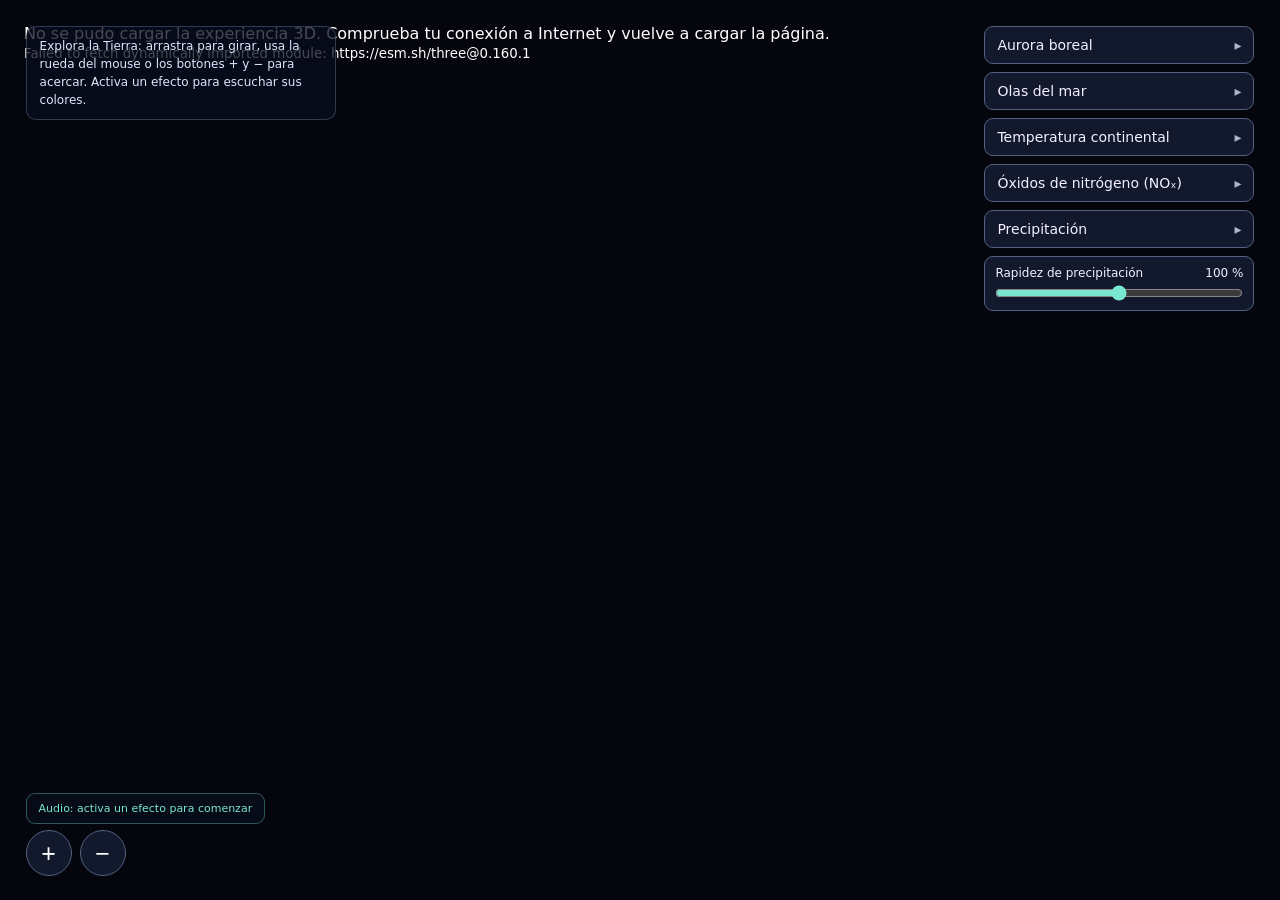
==== commit 9a4473d0: "Update 'Hello World' to 'Goodbye World'" ====
--- a/aurora.html
+++ b/aurora.html
@@ -8,1580 +8,1670 @@
 <title>Los latidos de la Tierra | Experiencia 3D</title>
 
 <style>
-* {
-  box-sizing: border-box;
-}
-
-html, body {
-  margin: 0;
-  width: 100%;
-  height: 100%;
-  overflow: hidden;
-  background: #05060d;
-  color: #f4f0ff;
-  color-scheme: dark;
-  font-family: system-ui, sans-serif;
-}
-
-#scene {
-  position: fixed;
-  inset: 0;
-  width: 100%;
-  height: 100%;
-  touch-action: none;
-  cursor: grab;
-  overflow: hidden;
-}
-
-#scene:active {
-  cursor: grabbing;
-}
-
-#scene canvas {
-  display: block;
-  width: 100%;
-  height: 100%;
-}
-
-/* CONTROLES */
-
-.effects {
-  position: fixed;
-  z-index: 5;
-  right: clamp(10px, 2vw, 26px);
-  top: clamp(10px, 2vw, 26px);
-  display: grid;
-  gap: 8px;
-  width: min(290px, calc(100vw - 20px));
-  max-height: calc(100dvh - 20px);
-  overflow-y: auto;
-  padding: 2px;
-  font: 14px system-ui;
-}
-
-.effects button {
-  display: flex;
-  justify-content: space-between;
-  align-items: center;
-  gap: 10px;
-  padding: 10px 12px;
-  color: #f4f0ff;
-  background: rgba(20,27,48,.94);
-  border: 1px solid #526381;
-  border-radius: 9px;
-  cursor: pointer;
-  text-align: left;
-  font: inherit;
-  backdrop-filter: blur(8px);
-}
-
-.effects button[aria-pressed="true"] {
-  border-color: #79e7cf;
-  background: rgba(20,45,57,.96);
+*{box-sizing:border-box}
+
+html,body{
+ margin:0;
+ width:100%;
+ height:100%;
+ overflow:hidden;
+ background:#05060d;
+ color:#f4f0ff;
+ color-scheme:dark;
+ font-family:system-ui,sans-serif;
+}
+
+#scene{
+ position:fixed;
+ inset:0;
+ width:100%;
+ height:100%;
+ touch-action:none;
+ cursor:grab;
+}
+
+#scene:active{cursor:grabbing}
+#scene canvas{display:block;width:100%;height:100%}
+
+.effects{
+ position:fixed;
+ z-index:3;
+ right:clamp(10px,2vw,26px);
+ top:clamp(10px,2vw,26px);
+ display:grid;
+ gap:8px;
+ width:min(270px,calc(100vw - 20px));
+ max-height:calc(100dvh - 20px);
+ overflow:auto;
+ font:14px system-ui;
+}
+
+.effects button{
+ display:flex;
+ justify-content:space-between;
+ align-items:center;
+ gap:10px;
+ padding:10px 12px;
+ color:#f4f0ff;
+ background:rgba(20,27,48,.94);
+ border:1px solid #526381;
+ border-radius:9px;
+ cursor:pointer;
+ text-align:left;
+ font:inherit;
+ backdrop-filter:blur(8px);
+}
+
+.effects button[aria-pressed="true"]{
+ border-color:#79e7cf;
+ background:rgba(20,45,57,.96);
 }
 
 .effects button:focus-visible,
-.zoom button:focus-visible {
-  outline: 2px solid white;
-  outline-offset: 3px;
-}
-
-.effect-arrow {
-  color: #aab5ce;
-  transition: transform .2s;
-}
-
-.effects button[aria-pressed="true"] .effect-arrow {
-  transform: rotate(90deg);
-  color: #79e7cf;
-}
-
-/* VELOCIDAD DE PRECIPITACIÓN */
-
-.rain-speed {
-  display: grid;
-  grid-template-columns: 1fr auto;
-  gap: 5px 8px;
-  align-items: center;
-  padding: 9px 10px;
-  color: #f4f0ff;
-  background: rgba(20,27,48,.94);
-  border: 1px solid #526381;
-  border-radius: 9px;
-  font-size: 12px;
-  backdrop-filter: blur(8px);
-}
-
-.rain-speed input {
-  grid-column: 1/-1;
-  width: 100%;
-  margin: 0;
-  accent-color: #79e7cf;
-  cursor: pointer;
-}
-
-.rain-speed output {
-  font-variant-numeric: tabular-nums;
-}
-
-/* ZOOM */
-
-.zoom {
-  position: fixed;
-  z-index: 5;
-  left: clamp(12px, 2vw, 26px);
-  bottom: clamp(12px, 2vw, 24px);
-  display: flex;
-  gap: 10px;
-}
-
-.zoom button {
-  width: 48px;
-  height: 48px;
-  border: 1px solid #79e7cf;
-  border-radius: 50%;
-  background: rgba(20,27,48,.95);
-  color: white;
-  font-size: 27px;
-  cursor: pointer;
-  backdrop-filter: blur(10px);
-}
-
-.zoom button:hover {
-  background: #24534f;
-}
-
-/* CELULARES */
-
-@media(max-width:600px) {
-  .effects {
-    width: min(235px, calc(100vw - 20px));
-    gap: 6px;
-  }
-
-  .effects button {
-    padding: 8px 9px;
-    font-size: 12px;
-  }
-
-  .rain-speed {
-    font-size: 11px;
-  }
-
-  .zoom button {
-    width: 43px;
-    height: 43px;
-  }
+.zoom button:focus-visible{
+ outline:2px solid white;
+ outline-offset:3px;
+}
+
+.effect-arrow{
+ color:#aab5ce;
+ transition:transform .2s;
+}
+
+.effects button[aria-pressed="true"] .effect-arrow{
+ transform:rotate(90deg);
+ color:#79e7cf;
+}
+
+.rain-speed{
+ display:grid;
+ grid-template-columns:1fr auto;
+ gap:5px 8px;
+ align-items:center;
+ padding:9px 10px;
+ color:#f4f0ff;
+ background:rgba(20,27,48,.94);
+ border:1px solid #526381;
+ border-radius:9px;
+ font-size:12px;
+ backdrop-filter:blur(8px);
+}
+
+.rain-speed input{
+ grid-column:1/-1;
+ width:100%;
+ margin:0;
+ accent-color:#79e7cf;
+ cursor:pointer;
+}
+
+.rain-speed output{font-variant-numeric:tabular-nums}
+
+.zoom{
+ position:fixed;
+ z-index:3;
+ left:clamp(10px,2vw,26px);
+ bottom:clamp(12px,2vw,24px);
+ display:flex;
+ gap:8px;
+}
+
+.zoom button{
+ width:46px;
+ height:46px;
+ border:1px solid #526381;
+ border-radius:50%;
+ background:rgba(20,27,48,.94);
+ color:white;
+ font-size:25px;
+ cursor:pointer;
+ backdrop-filter:blur(8px);
+}
+
+.hint{
+ position:fixed;
+ z-index:2;
+ left:clamp(10px,2vw,26px);
+ top:clamp(10px,2vw,26px);
+ max-width:min(310px,calc(100vw - 310px));
+ padding:10px 13px;
+ border:1px solid rgba(120,150,190,.35);
+ border-radius:10px;
+ background:rgba(8,13,28,.75);
+ color:#dbe8ff;
+ font-size:12px;
+ line-height:1.5;
+ pointer-events:none;
+}
+
+.audio-status{
+ position:fixed;
+ z-index:2;
+ left:clamp(10px,2vw,26px);
+ bottom:76px;
+ padding:8px 12px;
+ border:1px solid rgba(121,231,207,.35);
+ border-radius:9px;
+ background:rgba(8,13,28,.78);
+ color:#79e7cf;
+ font-size:11px;
+ pointer-events:none;
+}
+
+.info-panel{
+ position:fixed;
+ z-index:4;
+ left:clamp(10px,2vw,26px);
+ bottom:135px;
+ width:min(360px,calc(100vw - 20px));
+ padding:16px;
+ border:1px solid rgba(121,231,207,.5);
+ border-radius:13px;
+ background:rgba(8,15,32,.95);
+ backdrop-filter:blur(12px);
+ box-shadow:0 10px 35px rgba(0,0,0,.4);
+}
+
+.info-panel[hidden]{display:none}
+
+.info-panel h2{
+ margin:0 30px 9px 0;
+ color:#79e7cf;
+ font-size:18px;
+}
+
+.info-panel p{
+ margin:0;
+ color:#e1e9fa;
+ font-size:13px;
+ line-height:1.6;
+}
+
+.info-close{
+ position:absolute;
+ top:9px;
+ right:9px;
+ width:28px;
+ height:28px;
+ border:1px solid #526381;
+ border-radius:50%;
+ background:#141b30;
+ color:white;
+ cursor:pointer;
+ font-size:17px;
+}
+
+@media(max-width:600px){
+ .effects{
+  width:min(225px,calc(100vw - 20px));
+  gap:6px;
+ }
+ .effects button{
+  padding:8px 9px;
+  font-size:12px;
+ }
+ .rain-speed{font-size:11px}
+ .hint{
+  top:auto;
+  bottom:125px;
+  max-width:calc(100vw - 20px);
+  font-size:11px;
+ }
+ .audio-status{bottom:65px}
+ .zoom{bottom:12px}
+ .zoom button{width:40px;height:40px}
+ .info-panel{
+  bottom:110px;
+  width:min(330px,calc(100vw - 20px));
+  padding:13px;
+ }
+ .info-panel p{font-size:12px}
 }
 </style>
 </head>
 
 <body>
 
-<div id="scene"
-aria-label="Planeta Tierra en tres dimensiones. Arrastra para girar y usa los controles para acercar.">
+<div id="scene" aria-label="Planeta Tierra en tres dimensiones"></div>
+
+<div class="hint">
+ Explora la Tierra: arrastra para girar, usa la rueda del mouse o los botones + y − para acercar. Activa un efecto para escuchar sus colores.
 </div>
 
 <div class="effects" role="group" aria-label="Efectos del planeta">
 
-  <button type="button" id="toggle-aurora" aria-pressed="false">
-    Aurora boreal <span class="effect-arrow">▸</span>
-  </button>
-
-  <button type="button" id="toggle-water" aria-pressed="false">
-    Olas del mar <span class="effect-arrow">▸</span>
-  </button>
-
-  <button type="button" id="toggle-temperature" aria-pressed="false">
-    Temperatura continental <span class="effect-arrow">▸</span>
-  </button>
-
-  <button type="button" id="toggle-nox" aria-pressed="false">
-    Óxidos de nitrógeno (NOₓ) <span class="effect-arrow">▸</span>
-  </button>
-
-  <button type="button" id="toggle-rain" aria-pressed="false">
-    Precipitación <span class="effect-arrow">▸</span>
-  </button>
-
-  <label class="rain-speed" for="rain-speed">
-    <span>Rapidez de precipitación</span>
-    <output id="rain-speed-value" for="rain-speed">100 %</output>
-    <input type="range" id="rain-speed" min="0" max="200" step="1" value="100">
-  </label>
+ <button type="button" id="toggle-aurora" aria-pressed="false">
+  Aurora boreal <span class="effect-arrow">▸</span>
+ </button>
+
+ <button type="button" id="toggle-water" aria-pressed="false">
+  Olas del mar <span class="effect-arrow">▸</span>
+ </button>
+
+ <button type="button" id="toggle-temperature" aria-pressed="false">
+  Temperatura continental <span class="effect-arrow">▸</span>
+ </button>
+
+ <button type="button" id="toggle-nox" aria-pressed="false">
+  Óxidos de nitrógeno (NOₓ) <span class="effect-arrow">▸</span>
+ </button>
+
+ <button type="button" id="toggle-rain" aria-pressed="false">
+  Precipitación <span class="effect-arrow">▸</span>
+ </button>
+
+ <label class="rain-speed" for="rain-speed">
+  <span>Rapidez de precipitación</span>
+  <output id="rain-speed-value">100 %</output>
+  <input type="range" id="rain-speed" min="0" max="200" step="1" value="100">
+ </label>
 
 </div>
 
-<div class="zoom" role="group" aria-label="Controles de zoom">
-  <button type="button" id="zoom-in" aria-label="Acercar">+</button>
-  <button type="button" id="zoom-out" aria-label="Alejar">−</button>
+<div class="audio-status" id="audio-status">
+ Audio: activa un efecto para comenzar
 </div>
 
+<div class="info-panel" id="info-panel" hidden>
+ <button class="info-close" id="info-close" type="button">×</button>
+ <h2 id="info-title"></h2>
+ <p id="info-description"></p>
+</div>
+
+<div class="zoom">
+ <button type="button" id="zoom-in" aria-label="Acercar">+</button>
+ <button type="button" id="zoom-out" aria-label="Alejar">−</button>
+</div>
+
 <script type="module">
 
-const mount = document.querySelector('#scene');
-
-try {
-
-const THREE = await import('https://esm.sh/three@0.160.1');
-
-const scene = new THREE.Scene();
-
-const camera = new THREE.PerspectiveCamera(44, 1, .1, 200);
-camera.position.z = 3.6;
-
-scene.background = new THREE.Color(0x05060d);
-
-const renderer = new THREE.WebGLRenderer({
-  antialias: true,
-  alpha: false
+const mount=document.querySelector('#scene');
+
+try{
+
+/* ======================================
+   THREE JS
+====================================== */
+
+const THREE=await import('https://esm.sh/three@0.160.1');
+
+const scene=new THREE.Scene();
+
+const camera=new THREE.PerspectiveCamera(
+ 44,
+ window.innerWidth/window.innerHeight,
+ .1,
+ 200
+);
+
+camera.position.z=3.6;
+
+scene.background=new THREE.Color(0x05060d);
+
+const renderer=new THREE.WebGLRenderer({
+ antialias:true,
+ alpha:false,
+ preserveDrawingBuffer:true
 });
 
-renderer.setPixelRatio(Math.min(devicePixelRatio || 1, 2));
-renderer.outputColorSpace = THREE.SRGBColorSpace;
-renderer.toneMapping = THREE.ACESFilmicToneMapping;
-renderer.toneMappingExposure = 1.75;
+renderer.setPixelRatio(Math.min(window.devicePixelRatio||1,2));
+renderer.outputColorSpace=THREE.SRGBColorSpace;
+renderer.toneMapping=THREE.ACESFilmicToneMapping;
+renderer.toneMappingExposure=1.75;
 
 mount.appendChild(renderer.domElement);
 
-const globe = new THREE.Group();
+const globe=new THREE.Group();
 scene.add(globe);
 
-/* ==========================================
-   TEXTURA DE LA TIERRA
-========================================== */
-
-const loader = new THREE.TextureLoader();
-
-const load = url => new Promise((resolve, reject) => {
-  loader.load(url, resolve, undefined, reject);
+/* ======================================
+   TEXTURA TERRESTRE
+====================================== */
+
+const loader=new THREE.TextureLoader();
+
+const load=url=>new Promise((resolve,reject)=>{
+ loader.load(url,resolve,undefined,reject);
 });
 
-const urls = [
-  'https://threejs.org/examples/textures/planets/earth_atmos_2048.jpg',
-  'https://unpkg.com/three-globe/example/img/earth-blue-marble.jpg'
+const urls=[
+ 'https://threejs.org/examples/textures/planets/earth_atmos_2048.jpg',
+ 'https://unpkg.com/three-globe/example/img/earth-blue-marble.jpg'
 ];
 
-let tex = null;
-
-for (const url of urls) {
-  try {
-    tex = await load(url);
-    break;
-  } catch(e) {}
-}
-
-if (!tex) {
-  throw Error('No se pudo descargar la textura terrestre. Comprueba Internet.');
-}
-
-tex.colorSpace = THREE.SRGBColorSpace;
-
-/* ==========================================
-   SHADER PRINCIPAL DE LA TIERRA
-========================================== */
-
-const uniforms = {
-  uMap: { value: tex },
-  uTime: { value: 0 },
-  uStrength: { value: 0 },
-  uTemperature: { value: 0 },
-  uThermalTime: { value: 0 },
-  uNox: { value: 0 },
-  uNoxTime: { value: 0 }
+let tex=null;
+
+for(const url of urls){
+ try{
+  tex=await load(url);
+  break;
+ }catch(e){}
+}
+
+if(!tex){
+ throw Error('No se pudo descargar la textura terrestre. Comprueba Internet.');
+}
+
+tex.colorSpace=THREE.SRGBColorSpace;
+
+/* ======================================
+   MATERIAL DE LA TIERRA
+====================================== */
+
+const uniforms={
+ uMap:{value:tex},
+ uTime:{value:0},
+ uStrength:{value:0},
+ uTemperature:{value:0},
+ uThermalTime:{value:0},
+ uNox:{value:0},
+ uNoxTime:{value:0}
 };
 
-const material = new THREE.ShaderMaterial({
-  uniforms,
-
-  vertexShader: `
-  varying vec2 vUv;
-  varying vec3 vNormal;
-  varying vec3 vPos;
+const material=new THREE.ShaderMaterial({
+ uniforms,
+
+ vertexShader:`
+ varying vec2 vUv;
+ varying vec3 vNormal;
+ varying vec3 vPos;
+
+ void main(){
+  vUv=uv;
+  vNormal=normalize(normalMatrix*normal);
+  vec4 mv=modelViewMatrix*vec4(position,1.);
+  vPos=mv.xyz;
+  gl_Position=projectionMatrix*mv;
+ }
+ `,
+
+ fragmentShader:`
+
+ uniform sampler2D uMap;
+ uniform float uTime;
+ uniform float uStrength;
+ uniform float uTemperature;
+ uniform float uThermalTime;
+ uniform float uNox;
+ uniform float uNoxTime;
+
+ varying vec2 vUv;
+ varying vec3 vNormal;
+ varying vec3 vPos;
+
+ float hash(vec2 p){
+  return fract(sin(dot(p,vec2(127.1,311.7)))*43758.5453);
+ }
+
+ float noise(vec2 p){
+  vec2 i=floor(p), f=fract(p);
+  vec2 s=f*f*(3.-2.*f);
+
+  return mix(
+   mix(hash(i),hash(i+vec2(1.,0.)),s.x),
+   mix(hash(i+vec2(0.,1.)),hash(i+vec2(1.,1.)),s.x),
+   s.y
+  );
+ }
+
+ float textureCloud(vec2 p){
+  return .56*noise(p)+.29*noise(p*2.13)+.15*noise(p*4.31);
+ }
+
+ float regionalPatch(vec2 uv,vec2 center,vec2 size){
+  vec2 offset=uv-center;
+  offset.x=fract(offset.x+.5)-.5;
+  return 1.-smoothstep(.49,1.,length(offset/(size*1.22)));
+ }
+
+ float inlandPatch(vec2 point,vec2 center,vec2 extent){
+  return 1.-smoothstep(.70,1.,length((point-center)/extent));
+ }
+
+ float noxShoreLand(vec2 uv){
+  vec3 rgb=texture2D(uMap,vec2(fract(uv.x),clamp(uv.y,0.,1.))).rgb;
+  float excess=rgb.b-max(rgb.r,rgb.g);
+  float ratio=excess/max(.025,max(rgb.r,max(rgb.g,rgb.b)));
+  float sea=max(smoothstep(.003,.017,excess),smoothstep(.045,.15,ratio));
+  return 1.-smoothstep(0.,.06,sea);
+ }
+
+ float pollutionPlume(vec2 coords,vec2 center,vec2 extent){
+  vec2 p=(coords-center)/extent;
+  float core=exp(-3.7*dot(p,p));
+  vec2 tail=p-vec2(.33,.12);
+  float haze=exp(-1.55*dot(tail,tail));
+  return max(core,.60*haze);
+ }
+
+ void main(){
+
+ vec3 base=texture2D(uMap,vUv).rgb;
+
+ float ocean=smoothstep(.015,.115,base.b-max(base.r,base.g));
+
+ vec2 p=vec2(vUv.x*18.,vUv.y*12.);
+
+ float twist=
+ sin(p.x*1.15+2.2*sin(p.y*1.9+uTime*.85))
+ +cos(p.y*1.45-p.x*.6-uTime*.72);
+
+ vec2 q=p+vec2(
+  sin(p.y*2.+twist*2.1+uTime*.95),
+  cos(p.x*1.3-twist*1.8-uTime*.84)
+ )*1.35;
+
+ float filaments=sin(q.x*7.+q.y*4.+3.8*sin(q.y*2.7+uTime)-uTime*4.);
+ float crossWave=sin(q.x*13.-q.y*9.+3.*cos(q.x*2.4-uTime)-uTime*5.2);
+ float broad=sin(q.y*2.9+q.x*1.8+2.5*twist-uTime*1.5);
+
+ float crest=smoothstep(.22,.93,.53*filaments+.28*crossWave+.34*broad);
+
+ float foam=crest*(.50+.50*smoothstep(-.15,.65,sin(q.x*19.+q.y*22.+uTime*3.)));
+
+ vec3 n=normalize(vNormal);
+ vec3 lightDir=normalize(vec3(-.5,.35,1.));
+ float diffuse=max(dot(n,lightDir),0.);
+ float latitude=abs(vUv.y-.5)*2.;
+
+ float oceanHue=smoothstep(-.85,.90,broad*.55*clamp(uStrength,0.,1.)+(.65-latitude)*.7+base.g);
+
+ vec3 water=mix(vec3(.13,.26,.85),vec3(.04,.83,.88),oceanHue);
+
+ water=mix(water,vec3(.38,.28,.90),smoothstep(.45,.88,latitude)*.55);
+
+ float current=pow(.5+.5*sin(2.1*q.x+3.6*q.y+1.8*twist-.7*uTime),5.);
+
+ water=mix(water,vec3(.78,.97,1.),clamp((foam*.83+current*.19)*uStrength,0.,.93));
+
+ float brightness=dot(base,vec3(.2126,.7152,.0722));
+
+ float vegetation=smoothstep(-.17,.035,base.g-base.r)*
+ smoothstep(-.025,.095,base.g-base.b);
+
+ float desert=smoothstep(.035,.24,base.r-base.b)*smoothstep(.11,.55,brightness);
+
+ vec3 land=mix(
+  clamp(vec3(brightness)+(base-brightness)*1.65,0.,1.),
+  vec3(.97,.62,.24),
+  desert*.74
+ );
+
+ land=mix(
+  land,
+  mix(vec3(.07,.49,.23),vec3(.46,.88,.23),smoothstep(.04,.45,brightness)),
+  vegetation*.84
+ );
+
+ float ice=smoothstep(.54,.87,brightness)*
+ (1.-smoothstep(.04,.16,max(base.r,base.g)-base.b));
+
+ land=mix(land,vec3(.84,.95,1.),ice*.62);
+
+ vec3 color=mix(land,water,ocean);
+ color*=.59+.41*diffuse;
+
+ float rim=pow(1.-max(dot(n,normalize(-vPos)),0.),3.);
+
+ vec3 rimColor=mix(
+  vec3(.20,.93,1.),
+  vec3(.74,.42,1.),
+  smoothstep(-.8,.8,n.x)
+ );
+
+ color=mix(color,rimColor,rim*.7);
+
+ /* TEMPERATURA */
+
+ if(uTemperature>.5){
+
+  float blueExcess=base.b-max(base.r,base.g);
+  float blueRatio=blueExcess/max(.025,max(base.r,max(base.g,base.b)));
+
+  float seaMask=max(
+   ocean,
+   max(smoothstep(.003,.017,blueExcess),smoothstep(.045,.15,blueRatio))
+  );
+
+  vec2 degrees=(vUv-.5)*vec2(360.,180.);
+
+  float amazon=inlandPatch(degrees,vec2(-60.,-6.),vec2(17.,13.));
+  float brazil=inlandPatch(degrees,vec2(-51.,-13.),vec2(11.,12.));
+  float northBrazil=inlandPatch(degrees,vec2(-46.,-6.),vec2(7.,6.));
+  float northernAndes=inlandPatch(degrees,vec2(-73.,3.),vec2(5.,7.));
+  float centralAndes=inlandPatch(degrees,vec2(-68.,-16.),vec2(5.,13.));
+  float chaco=inlandPatch(degrees,vec2(-61.,-23.),vec2(7.,9.));
+  float pampas=inlandPatch(degrees,vec2(-64.,-34.),vec2(6.,10.));
+  float patagonia=inlandPatch(degrees,vec2(-68.,-46.),vec2(3.,7.));
+
+  float southInterior=max(
+   max(max(amazon,brazil),max(northBrazil,northernAndes)),
+   max(max(centralAndes,chaco),max(pampas,patagonia))
+  );
+
+  float sahara=inlandPatch(degrees,vec2(12.,23.),vec2(23.,8.));
+  float centralAfrica=inlandPatch(degrees,vec2(22.,5.),vec2(14.,15.));
+  float southernAfrica=inlandPatch(degrees,vec2(24.,-17.),vec2(9.,12.));
+
+  float inland=max(southInterior,max(sahara,max(centralAfrica,southernAfrica)));
+
+  float landMask=max(1.-smoothstep(.06,.34,seaMask),inland);
+
+  float longitude=vUv.x*6.2831853;
+
+  vec2 drift=vec2(
+   cos(longitude+uThermalTime*.024),
+   sin(longitude+uThermalTime*.024)
+  )*6.;
+
+  vec2 cloudPosition=drift+vec2(8.,23.)*vUv.y;
+
+  float billows=textureCloud(cloudPosition);
+
+  float northAmerica=regionalPatch(vUv,vec2(.218,.774),vec2(.107,.161));
+  float centralAmerica=regionalPatch(vUv,vec2(.248,.602),vec2(.046,.061));
+  float southAmerica=regionalPatch(vUv,vec2(.334,.380),vec2(.133,.315));
+
+  float southCoverage=max(southAmerica,southInterior);
+  float america=max(northAmerica,max(centralAmerica,southAmerica));
+
+  float africa=regionalPatch(vUv,vec2(.556,.507),vec2(.121,.209));
+  float europe=regionalPatch(vUv,vec2(.554,.783),vec2(.103,.109));
+  float asia=regionalPatch(vUv,vec2(.760,.73),vec2(.155,.182));
+  float australia=regionalPatch(vUv,vec2(.872,.359),vec2(.084,.119));
+  float newZealand=regionalPatch(vUv,vec2(.980,.268),vec2(.039,.075));
+  float newGuinea=regionalPatch(vUv,vec2(.896,.462),vec2(.067,.050));
+
+  float oceania=max(australia,max(newZealand,newGuinea));
+
+  float region=max(max(america,africa),max(max(europe,asia),oceania));
+
+  float floorGlow=mix(.42,.75,max(inland,southCoverage));
+  float core=mix(floorGlow,1.,smoothstep(.24,.66,billows));
+  float halo=.42+.58*smoothstep(.13,.42,billows)*(1.-.55*core);
+
+  float cloudOpacity=landMask*mix(.67,1.,min(1.,region+.25*max(america,africa)));
+
+  float heat=1.-smoothstep(.15,.78,latitude);
+
+  vec3 blue=vec3(.10,.40,1.);
+  vec3 yellow=vec3(1.,.86,.12);
+  vec3 orange=vec3(1.,.37,.06);
+
+  vec3 thermal=mix(blue,yellow,smoothstep(.29,.48,heat));
+  thermal=mix(thermal,orange,smoothstep(.62,.82,heat));
+
+  float pulse=.9+.1*sin(uThermalTime*1.15+billows*6.);
+
+  vec3 glow=clamp(
+   thermal*core*(.96+.14*america)+thermal*halo*(.78+.17*america),
+   0.,1.
+  )*cloudOpacity*pulse;
+
+  vec2 veilPosition=cloudPosition*1.8+vec2(.21,-.82)*uThermalTime;
+
+  float veil=smoothstep(.43,.75,textureCloud(veilPosition));
+  float ribbon=.5+.5*sin(vUv.y*135.+3.6*billows-uThermalTime*1.8);
+
+  float shimmer=veil*smoothstep(.58,.92,ribbon)*landMask*.52;
+
+  color=1.-(1.-clamp(color,0.,1.))*(1.-glow);
+
+  color=mix(color,mix(thermal,vec3(1.),.6),shimmer);
+ }
+
+ /* NOX */
+
+ if(uNox>.5){
+
+  vec2 coords=(vUv-.5)*vec2(360.,180.);
+
+  vec2 flow=coords+vec2(
+   1.5*sin(uNoxTime*.55+coords.y*.21),
+   sin(uNoxTime*.7+coords.x*.17)
+  );
+
+  float northAmerica=max(
+   pollutionPlume(flow,vec2(-88.,41.),vec2(19.,9.)),
+   .76*pollutionPlume(flow,vec2(-99.,19.),vec2(9.,6.))
+  );
+
+  float europe=.91*pollutionPlume(flow,vec2(10.,50.),vec2(19.,8.));
+  float africa=.67*pollutionPlume(flow,vec2(5.,8.),vec2(12.,7.));
+  float southAmerica=.74*pollutionPlume(flow,vec2(-47.,-22.),vec2(12.,8.));
+  float southAsia=.96*pollutionPlume(flow,vec2(82.,26.),vec2(19.,8.));
+  float eastAsia=pollutionPlume(flow,vec2(117.,36.),vec2(18.,12.));
+
+  float density=max(
+   max(northAmerica,europe),
+   max(max(africa,southAmerica),max(southAsia,eastAsia))
+  );
+
+  float lon=vUv.x*6.2831853;
+  float lat=(vUv.y-.5)*3.14159265;
+
+  float time=uNoxTime*.32;
+
+  vec2 drift=vec2(cos(lon),sin(lon))*9.+vec2(12.,22.)*lat;
+  vec2 smoke=drift+vec2(-.48,.24)*time;
+
+  vec2 curls=vec2(
+   textureCloud(smoke*.67),
+   textureCloud(smoke*.74+vec2(5.,9.))
+  )-.5;
+
+  vec2 warped=smoke+curls*5.;
+
+  float billow=textureCloud(warped);
+  float wisps=textureCloud(warped*vec2(1.25,2.1)+vec2(.18,-.35)*time);
+
+  float smokeBody=smoothstep(.30,.72,.69*billow+.31*wisps);
+
+  float polar=1.-smoothstep(1.0,1.45,abs(lat));
+  float dense=smoothstep(.18,.78,density*(.76+.24*billow));
+
+  vec3 mist=mix(vec3(.58,.78,.51),vec3(.18,.46,.13),smokeBody);
+  mist=mix(mist,vec3(.022,.145,.035),dense);
+
+  float detail=dot(base,vec3(.30,.58,.12));
+  float relief=mix(.79,1.10,smoothstep(.02,.55,detail))*(.74+.26*diffuse);
+
+  float landCoverage=noxShoreLand(vUv);
+  float coastalSmoke=0.;
+
+  if(landCoverage<.99){
+
+   for(int stepIndex=1;stepIndex<=5;stepIndex++){
+
+    float distance=float(stepIndex);
+
+    vec2 dx=vec2(distance*.0030,0.);
+    vec2 dy=vec2(0.,distance*.0060);
+
+    float nearbyLand=max(
+     max(noxShoreLand(vUv+dx),noxShoreLand(vUv-dx)),
+     max(noxShoreLand(vUv+dy),noxShoreLand(vUv-dy))
+    );
+
+    coastalSmoke=max(
+     coastalSmoke,
+     nearbyLand*.30*(1.-smoothstep(0.,5.5,distance))
+    );
+   }
+  }
+
+  float coverage=polar*clamp(.05+.40*smokeBody+.57*dense,0.,.92)
+   *mix(coastalSmoke,1.,landCoverage);
+
+  color=mix(color,mist*relief,coverage);
+ }
+
+ gl_FragColor=vec4(clamp(color,0.,1.),1.);
+ }
+ `
+});
+
+globe.add(new THREE.Mesh(
+ new THREE.SphereGeometry(1,160,112),
+ material
+));
+
+/* ======================================
+   AURORA
+====================================== */
+
+const auroraUniforms={
+ time:{value:0},
+ intensity:{value:.75}
+};
+
+const auroraMaterial=new THREE.ShaderMaterial({
+
+ uniforms:auroraUniforms,
+ transparent:true,
+ depthWrite:false,
+ blending:THREE.AdditiveBlending,
+ side:THREE.DoubleSide,
+
+ vertexShader:`
+ uniform float time;
+ varying vec2 curtain;
+
+ void main(){
+
+  curtain=uv;
+
+  float longitude=uv.x*6.2831853;
+  float height=uv.y;
+
+  float latitude=1.15
+   +.105*sin(longitude*3.+time*.4)
+   +.048*sin(longitude*9.-time*.6)
+   +.025*sin(longitude*17.+height*5.-time*.9);
+
+  float radius=1.016+height*.32;
+
+  vec3 point=radius*vec3(
+   cos(latitude)*cos(longitude),
+   sin(latitude),
+   cos(latitude)*sin(longitude)
+  );
+
+  gl_Position=projectionMatrix*modelViewMatrix*vec4(point,1.);
+ }
+ `,
+
+ fragmentShader:`
+ uniform float time;
+ uniform float intensity;
+ varying vec2 curtain;
+
+ void main(){
+
+  float longitude=curtain.x*6.2831853;
+  float height=curtain.y;
+
+  float fold=sin(longitude*41.+sin(longitude*11.-time)*2.+height*3.);
+  float rays=pow(.5+.5*fold,3.);
+
+  float pulse=.62+.38*sin(longitude*5.-time*.8);
+
+  float fade=smoothstep(0.,.09,height)*(1.-smoothstep(.15,1.,height));
+
+  vec3 color=mix(
+   vec3(.14,1.,.46),
+   vec3(.23,.78,1.),
+   smoothstep(.11,.55,height)
+  );
+
+  color=mix(color,vec3(1.,.24,.81),smoothstep(.45,.91,height));
+
+  gl_FragColor=vec4(
+   color,
+   intensity*fade*(.37+.63*rays)*pulse
+  );
+ }
+ `
+});
+
+const aurora=new THREE.Mesh(
+ new THREE.PlaneGeometry(1,1,384,18),
+ auroraMaterial
+);
+
+aurora.frustumCulled=false;
+globe.add(aurora);
+
+/* ======================================
+   SISTEMA DE EFECTOS
+====================================== */
+
+function bindEffect(id,apply){
+
+ const button=document.getElementById(id);
+
+ button.addEventListener('click',()=>{
+
+  const enabled=button.getAttribute('aria-pressed')!=='true';
+
+  button.setAttribute('aria-pressed',String(enabled));
+
+  apply(enabled);
+
+  updateEffectSound(id,enabled);
+
+ });
+}
+
+bindEffect('toggle-aurora',enabled=>{
+ aurora.visible=enabled;
+});
+
+bindEffect('toggle-nox',enabled=>{
+ uniforms.uNox.value=Number(enabled);
+});
+
+bindEffect('toggle-temperature',enabled=>{
+ uniforms.uTemperature.value=Number(enabled);
+});
+
+bindEffect('toggle-water',enabled=>{
+ uniforms.uStrength.value=enabled?1.2:0;
+});
+
+/* ======================================
+   PRECIPITACIÓN
+====================================== */
+
+const rainTime={value:0};
+const rainCover={value:0};
+
+const rainLayer=new THREE.Mesh(
+ new THREE.SphereGeometry(1.012,128,80),
+
+ new THREE.ShaderMaterial({
+
+  transparent:true,
+  depthWrite:false,
+
+  uniforms:{
+   time:rainTime,
+   rainCover
+  },
+
+  vertexShader:`
+  varying vec2 rainUV;
 
   void main(){
-    vUv = uv;
-    vNormal = normalize(normalMatrix * normal);
-
-    vec4 mv = modelViewMatrix * vec4(position,1.);
-    vPos = mv.xyz;
-
-    gl_Position = projectionMatrix * mv;
-  }`,
-
-  fragmentShader: `
-  uniform sampler2D uMap;
-  uniform float uTime;
-  uniform float uStrength;
-  uniform float uTemperature;
-  uniform float uThermalTime;
-  uniform float uNox;
-  uniform float uNoxTime;
-
-  varying vec2 vUv;
-  varying vec3 vNormal;
-  varying vec3 vPos;
+   rainUV=uv;
+   gl_Position=projectionMatrix*modelViewMatrix*vec4(position,1.);
+  }
+  `,
+
+  fragmentShader:`
+  uniform float time;
+  uniform float rainCover;
+  varying vec2 rainUV;
 
   float hash(vec2 p){
-    return fract(sin(dot(p,vec2(127.1,311.7)))*43758.5453);
+   return fract(sin(dot(p,vec2(127.1,311.7)))*43758.5453);
   }
 
   float noise(vec2 p){
-    vec2 i=floor(p), f=fract(p);
-    vec2 s=f*f*(3.-2.*f);
-
-    return mix(
-      mix(hash(i),hash(i+vec2(1.,0.)),s.x),
-      mix(hash(i+vec2(0.,1.)),hash(i+vec2(1.,1.)),s.x),
-      s.y
-    );
+   vec2 i=floor(p),f=fract(p);
+   vec2 s=f*f*(3.-2.*f);
+
+   return mix(
+    mix(hash(i),hash(i+vec2(1.,0.)),s.x),
+    mix(hash(i+vec2(0.,1.)),hash(i+vec2(1.,1.)),s.x),
+    s.y
+   );
   }
 
   float textureCloud(vec2 p){
-    return .56*noise(p)+.29*noise(p*2.13)+.15*noise(p*4.31);
+   return .56*noise(p)+.29*noise(p*2.13)+.15*noise(p*4.31);
   }
 
-  float regionalPatch(vec2 uv,vec2 center,vec2 size){
-    vec2 offset=uv-center;
-    offset.x=fract(offset.x+.5)-.5;
-
-    return 1.-smoothstep(.49,1.,length(offset/(size*1.22)));
+  float front(vec2 uv,vec2 center,float turn,float phase){
+
+   vec2 p=uv-center;
+   p.x=(fract(p.x+.5)-.5)*1.85;
+
+   float r=length(p);
+   float bearing=atan(p.y,p.x+.00001);
+   float grain=textureCloud(p*137.+phase);
+
+   float curl=cos(
+    bearing*turn+2.3*log(max(r,.006))-phase+.95*grain
+   );
+
+   float ribbon=smoothstep(.72,.98,curl);
+   float extent=smoothstep(.006,.02,r)*(1.-smoothstep(.065,.15,r));
+
+   return ribbon*extent*(.35+.78*grain);
   }
 
-  float inlandPatch(vec2 point,vec2 center,vec2 extent){
-    return 1.-smoothstep(.70,1.,length((point-center)/extent));
+  float lifecycle(float age){
+   return smoothstep(.02,.23,age)*(1.-smoothstep(.48,.96,age));
   }
 
-  float noxShoreLand(vec2 uv){
-    vec3 rgb=texture2D(
-      uMap,
-      vec2(fract(uv.x),clamp(uv.y,0.,1.))
-    ).rgb;
-
-    float excess=rgb.b-max(rgb.r,rgb.g);
-    float ratio=excess/max(.025,max(rgb.r,max(rgb.g,rgb.b)));
-
-    float sea=max(
-      smoothstep(.003,.017,excess),
-      smoothstep(.045,.15,ratio)
-    );
-
-    return 1.-smoothstep(0.,.06,sea);
+  float movingFront(vec2 uv,vec2 origin,float speed,float turn,float t,float offset){
+
+   float age=fract(t*.24+offset);
+   float cycle=floor(t*.24+offset);
+
+   vec2 center=origin+vec2(
+    (age+cycle)*speed,
+    .029*sin(t*.48+offset*6.28)
+   );
+
+   float shape=front(uv,center,turn,t+offset*6.28);
+
+   return shape*lifecycle(age);
   }
 
-  float pollutionPlume(vec2 coords,vec2 center,vec2 extent){
-    vec2 p=(coords-center)/extent;
-
-    float core=exp(-3.7*dot(p,p));
-
-    vec2 tail=p-vec2(.33,.12);
-    float haze=exp(-1.55*dot(tail,tail));
-
-    return max(core,.60*haze);
+  void main(){
+
+   vec2 uv=rainUV;
+   float t=time*.38;
+
+   float lon=6.2831853*uv.x;
+
+   float flow=sin(lon*6.+uv.y*18.-t)*.032
+    +sin(lon*11.+t*.87)*.009;
+
+   float driftLon=lon-t*.34;
+
+   vec2 globe=vec2(cos(driftLon),sin(driftLon))*11.
+    +vec2(19.,39.)*uv.y;
+
+   float grain=textureCloud(globe);
+
+   float equator=1.-smoothstep(.019,.075,abs(uv.y-.54+flow));
+
+   float showerAge=fract(t*.29+.5+.19*sin(lon*2.));
+
+   float showers=smoothstep(.47,.76,grain)*equator*.9*lifecycle(showerAge);
+
+   float fronts=max(
+    movingFront(uv,vec2(.21,.713),.145,1.,t,.30),
+    movingFront(uv,vec2(.47,.765),.12,1.,t,.63)
+   );
+
+   fronts=max(fronts,movingFront(uv,vec2(.83,.64),.16,1.,t,.53));
+   fronts=max(fronts,movingFront(uv,vec2(.10,.31),.15,-1.,t,.24));
+   fronts=max(fronts,movingFront(uv,vec2(.38,.26),.17,-1.,t,.55));
+   fronts=max(fronts,movingFront(uv,vec2(.66,.30),.125,-1.,t,.81));
+   fronts=max(fronts,movingFront(uv,vec2(.51,.84),.105,1.,t,.41));
+   fronts=max(fronts,movingFront(uv,vec2(.60,.18),.11,-1.,t,.68));
+
+   float strength=clamp(max(showers,fronts)*rainCover,0.,1.);
+
+   float frozen=smoothstep(.65,.80,abs(uv.y-.5)*2.+flow);
+
+   vec3 rain=mix(
+    vec3(.11,.66,.24),
+    vec3(.89,1.,.09),
+    smoothstep(.19,.54,strength)
+   );
+
+   rain=mix(rain,vec3(1.,.46,.06),smoothstep(.68,.84,strength));
+   rain=mix(rain,vec3(1.,.12,.09),smoothstep(.86,.98,strength));
+
+   vec3 snow=mix(
+    vec3(.28,.84,1.),
+    vec3(.66,.36,1.),
+    smoothstep(.25,.83,strength)
+   );
+
+   float rainAlpha=.93*pow(smoothstep(.025,.92,strength),.82);
+
+   vec3 precipitation=mix(rain,snow,frozen);
+
+   vec2 cloudDrift=globe*1.28+vec2(-.23,.14)*t;
+
+   float cloudTexture=textureCloud(cloudDrift);
+
+   float cloudAlpha=smoothstep(.54,.75,cloudTexture)*.22;
+
+   cloudAlpha+=smoothstep(.25,.55,strength)*smoothstep(.44,.72,grain)*.12;
+
+   cloudAlpha*=rainCover*(1.-smoothstep(.84,.99,abs(uv.y-.5)*2.));
+
+   float opacity=rainAlpha+cloudAlpha*(1.-rainAlpha);
+
+   vec3 cloud=vec3(.80,.88,.97);
+
+   vec3 combined=(
+    precipitation*rainAlpha+cloud*cloudAlpha*(1.-rainAlpha)
+   )/max(.001,opacity);
+
+   gl_FragColor=vec4(combined,opacity);
   }
-
-  void main(){
-
-    vec3 base=texture2D(uMap,vUv).rgb;
-
-    float ocean=smoothstep(.015,.115,base.b-max(base.r,base.g));
-
-    vec2 p = vec2(vUv.x * 18., vUv.y * 12.);
-
-    float twist = sin(p.x * 1.15 + 2.2 * sin(p.y * 1.9 + uTime * .85))
-      + cos(p.y * 1.45 - p.x * .6 - uTime * .72);
-
-    vec2 q = p + vec2(
-      sin(p.y * 2.0 + twist * 2.1 + uTime * .95),
-      cos(p.x * 1.3 - twist * 1.8 - uTime * .84)
-    ) * 1.35;
-
-    float filaments = sin(q.x * 7. + q.y * 4. + 3.8 * sin(q.y * 2.7 + uTime - uTime * 4.));
-    float crossWave = sin(q.x * 13. - q.y * 9. + 3. * cos(q.x * 2.4 - uTime) - uTime * 5.2);
-    float broad = sin(q.y * 2.9 + q.x * 1.8 + 2.5 * twist - uTime * 1.5);
-
-    float crest = smoothstep(.22,.93,.53 * filaments + .28 * crossWave + .34 * broad);
-
-    float foam = crest * (
-      .50 + .50 * smoothstep(-.15,.65,sin(q.x * 19. + q.y * 22. + uTime * 3.))
-    );
-
-    vec3 n=normalize(vNormal);
-    vec3 lightDir=normalize(vec3(-.5,.35,1.));
-    float diffuse=max(dot(n,lightDir),0.);
-
-    float latitude=abs(vUv.y-.5)*2.;
-
-    float oceanHue=smoothstep(
-      -.85,.90,
-      broad*.55*clamp(uStrength,0.,1.)+(.65-latitude)*.7+base.g
-    );
-
-    vec3 water=mix(
-      vec3(.13,.26,.85),
-      vec3(.04,.83,.88),
-      oceanHue
-    );
-
-    water=mix(water,vec3(.38,.28,.90),smoothstep(.45,.88,latitude)*.55);
-
-    float current = pow(
-      .5 + .5 * sin(2.1*q.x + 3.6*q.y + 1.8*twist - .7*uTime),
-      5.
-    );
-
-    water = mix(
-      water,
-      vec3(.78,.97,1.),
-      clamp((foam*.83 + current*.19) * uStrength,0.,.93)
-    );
-
-    float brightness=dot(base,vec3(.2126,.7152,.0722));
-
-    float vegetation=smoothstep(-.17,.035,base.g-base.r)*
-      smoothstep(-.025,.095,base.g-base.b);
-
-    float desert=smoothstep(.035,.24,base.r-base.b)*
-      smoothstep(.11,.55,brightness);
-
-    vec3 land=mix(
-      clamp(vec3(brightness)+(base-brightness)*1.65,0.,1.),
-      vec3(.97,.62,.24),
-      desert*.74
-    );
-
-    land=mix(
-      land,
-      mix(vec3(.07,.49,.23),vec3(.46,.88,.23),smoothstep(.04,.45,brightness)),
-      vegetation*.84
-    );
-
-    float ice=smoothstep(.54,.87,brightness)*
-      (1.-smoothstep(.04,.16,max(base.r,base.g)-base.b));
-
-    land=mix(land,vec3(.84,.95,1.),ice*.62);
-
-    vec3 color=mix(land,water,ocean);
-
-    color*=.59+.41*diffuse;
-
-    float rim=pow(1.-max(dot(n,normalize(-vPos)),0.),3.);
-
-    vec3 rimColor=mix(
-      vec3(.20,.93,1.),
-      vec3(.74,.42,1.),
-      smoothstep(-.8,.8,n.x)
-    );
-
-    color=mix(color,rimColor,rim*.7);
-
-    /* TEMPERATURA */
-
-    if(uTemperature>.5){
-
-      float blueExcess=base.b-max(base.r,base.g);
-
-      float blueRatio=blueExcess/max(
-        .025,
-        max(base.r,max(base.g,base.b))
-      );
-
-      float seaMask=max(
-        ocean,
-        max(
-          smoothstep(.003,.017,blueExcess),
-          smoothstep(.045,.15,blueRatio)
-        )
-      );
-
-      vec2 degrees=(vUv-.5)*vec2(360.,180.);
-
-      float amazon=inlandPatch(degrees,vec2(-60.,-6.),vec2(17.,13.));
-      float brazil=inlandPatch(degrees,vec2(-51.,-13.),vec2(11.,12.));
-      float northBrazil=inlandPatch(degrees,vec2(-46.,-6.),vec2(7.,6.));
-      float northernAndes=inlandPatch(degrees,vec2(-73.,3.),vec2(5.,7.));
-      float centralAndes=inlandPatch(degrees,vec2(-68.,-16.),vec2(5.,13.));
-      float chaco=inlandPatch(degrees,vec2(-61.,-23.),vec2(7.,9.));
-      float pampas=inlandPatch(degrees,vec2(-64.,-34.),vec2(6.,10.));
-      float patagonia=inlandPatch(degrees,vec2(-68.,-46.),vec2(3.,7.));
-
-      float southInterior=max(
-        max(max(amazon,brazil),max(northBrazil,northernAndes)),
-        max(max(centralAndes,chaco),max(pampas,patagonia))
-      );
-
-      float sahara=inlandPatch(degrees,vec2(12.,23.),vec2(23.,8.));
-      float centralAfrica=inlandPatch(degrees,vec2(22.,5.),vec2(14.,15.));
-      float southernAfrica=inlandPatch(degrees,vec2(24.,-17.),vec2(9.,12.));
-
-      float inland=max(
-        southInterior,
-        max(sahara,max(centralAfrica,southernAfrica))
-      );
-
-      float landMask=max(
-        1.-smoothstep(.06,.34,seaMask),
-        inland
-      );
-
-      float longitude=vUv.x*6.2831853;
-
-      vec2 drift=vec2(
-        cos(longitude+uThermalTime*.024),
-        sin(longitude+uThermalTime*.024)
-      )*6.;
-
-      vec2 cloudPosition=drift+vec2(8.,23.)*vUv.y;
-
-      float billows=textureCloud(cloudPosition);
-
-      float northAmerica=regionalPatch(vUv,vec2(.218,.774),vec2(.107,.161));
-      float centralAmerica=regionalPatch(vUv,vec2(.248,.602),vec2(.046,.061));
-      float southAmerica=regionalPatch(vUv,vec2(.334,.380),vec2(.133,.315));
-
-      float southCoverage=max(southAmerica,southInterior);
-
-      float america=max(northAmerica,max(centralAmerica,southAmerica));
-
-      float africa=regionalPatch(vUv,vec2(.556,.507),vec2(.121,.209));
-      float europe=regionalPatch(vUv,vec2(.554,.783),vec2(.103,.109));
-      float asia=regionalPatch(vUv,vec2(.760,.73),vec2(.155,.182));
-      float australia=regionalPatch(vUv,vec2(.872,.359),vec2(.084,.119));
-      float newZealand=regionalPatch(vUv,vec2(.980,.268),vec2(.039,.075));
-      float newGuinea=regionalPatch(vUv,vec2(.896,.462),vec2(.067,.050));
-
-      float oceania=max(australia,max(newZealand,newGuinea));
-
-      float region=max(
-        max(america,africa),
-        max(max(europe,asia),oceania)
-      );
-
-      float floorGlow=mix(.42,.75,max(inland,southCoverage));
-      float core=mix(floorGlow,1.,smoothstep(.24,.66,billows));
-
-      float halo=.42+.58*smoothstep(.13,.42,billows)*(1.-.55*core);
-
-      float cloudOpacity=landMask*mix(
-        .67,
-        1.,
-        min(1.,region+.25*max(america,africa))
-      );
-
-      float heat=1.-smoothstep(.15,.78,latitude);
-
-      vec3 blue=vec3(.10,.40,1.);
-      vec3 yellow=vec3(1.,.86,.12);
-      vec3 orange=vec3(1.,.37,.06);
-
-      vec3 thermal=mix(blue,yellow,smoothstep(.29,.48,heat));
-      thermal=mix(thermal,orange,smoothstep(.62,.82,heat));
-
-      float pulse=.9+.1*sin(uThermalTime*1.15+billows*6.);
-
-      vec3 haloColor=thermal;
-
-      vec3 glow=clamp(
-        thermal*core*(.96+.14*america)+haloColor*halo*(.78+.17*america),
-        0.,
-        1.
-      )*cloudOpacity*pulse;
-
-      vec2 veilPosition=cloudPosition*1.8+vec2(.21,-.82)*uThermalTime;
-
-      float veil=smoothstep(.43,.75,textureCloud(veilPosition));
-
-      float ribbon=.5+.5*sin(vUv.y*135.+3.6*billows-uThermalTime*1.8);
-
-      float shimmer=veil*smoothstep(.58,.92,ribbon)*landMask*.52;
-
-      color=1.-(1.-clamp(color,0.,1.))*(1.-glow);
-
-      color=mix(color,mix(thermal,vec3(1.),.6),shimmer);
-    }
-
-    /* CONTAMINACIÓN NOx */
-
-    if(uNox>.5){
-
-      vec2 coords=(vUv-.5)*vec2(360.,180.);
-
-      vec2 flow=coords+vec2(
-        1.5*sin(uNoxTime*.55+coords.y*.21),
-        sin(uNoxTime*.7+coords.x*.17)
-      );
-
-      float northAmerica=max(
-        pollutionPlume(flow,vec2(-88.,41.),vec2(19.,9.)),
-        .76*pollutionPlume(flow,vec2(-99.,19.),vec2(9.,6.))
-      );
-
-      float europe=.91*pollutionPlume(flow,vec2(10.,50.),vec2(19.,8.));
-      float africa=.67*pollutionPlume(flow,vec2(5.,8.),vec2(12.,7.));
-      float southAmerica=.74*pollutionPlume(flow,vec2(-47.,-22.),vec2(12.,8.));
-      float southAsia=.96*pollutionPlume(flow,vec2(82.,26.),vec2(19.,8.));
-      float eastAsia=pollutionPlume(flow,vec2(117.,36.),vec2(18.,12.));
-
-      float density=max(
-        max(northAmerica,europe),
-        max(max(africa,southAmerica),max(southAsia,eastAsia))
-      );
-
-      float lon=vUv.x*6.2831853;
-      float lat=(vUv.y-.5)*3.14159265;
-
-      float time=uNoxTime*.32;
-
-      vec2 drift=vec2(cos(lon),sin(lon))*9.+vec2(12.,22.)*lat;
-
-      vec2 smoke=drift+vec2(-.48,.24)*time;
-
-      vec2 curls=vec2(
-        textureCloud(smoke*.67),
-        textureCloud(smoke*.74+vec2(5.,9.))
-      )-.5;
-
-      vec2 warped=smoke+curls*5.;
-
-      float billow=textureCloud(warped);
-
-      float wisps=textureCloud(
-        warped*vec2(1.25,2.1)+vec2(.18,-.35)*time
-      );
-
-      float smokeBody=smoothstep(.30,.72,.69*billow+.31*wisps);
-
-      float polar=1.-smoothstep(1.0,1.45,abs(lat));
-
-      float dense=smoothstep(.18,.78,density*(.76+.24*billow));
-
-      vec3 mist=mix(
-        vec3(.58,.78,.51),
-        vec3(.18,.46,.13),
-        smokeBody
-      );
-
-      mist=mix(mist,vec3(.022,.145,.035),dense);
-
-      float detail=dot(base,vec3(.30,.58,.12));
-
-      float relief=mix(.79,1.10,smoothstep(.02,.55,detail))*
-        (.74+.26*diffuse);
-
-      float landCoverage=noxShoreLand(vUv);
-
-      float coastalSmoke=0.;
-
-      if(landCoverage<.99){
-
-        for(int stepIndex=1;stepIndex<=5;stepIndex++){
-
-          float distance=float(stepIndex);
-
-          vec2 dx=vec2(distance*.0030,0.);
-          vec2 dy=vec2(0.,distance*.0060);
-
-          float nearbyLand=max(
-            max(noxShoreLand(vUv+dx),noxShoreLand(vUv-dx)),
-            max(noxShoreLand(vUv+dy),noxShoreLand(vUv-dy))
-          );
-
-          coastalSmoke=max(
-            coastalSmoke,
-            nearbyLand*.30*(1.-smoothstep(0.,5.5,distance))
-          );
-        }
-      }
-
-      float coverage=polar*
-        clamp(.05+.40*smokeBody+.57*dense,0.,.92)*
-        mix(coastalSmoke,1.,landCoverage);
-
-      color=mix(color,mist*relief,coverage);
-    }
-
-    gl_FragColor=vec4(clamp(color,0.,1.),1.);
-  }`
+  `
+ })
+);
+
+globe.add(rainLayer);
+
+const rainButton=document.getElementById('toggle-rain');
+const rainSpeedInput=document.getElementById('rain-speed');
+const rainSpeedValue=document.getElementById('rain-speed-value');
+
+let rainSpeed=1;
+
+function updateRainControls(){
+
+ const percent=Number(rainSpeedInput.value);
+
+ rainSpeed=percent/100;
+
+ rainSpeedValue.textContent=percent+' %';
+
+ rainLayer.visible=rainButton.getAttribute('aria-pressed')==='true';
+
+ rainCover.value=Number(rainLayer.visible);
+}
+
+bindEffect('toggle-rain',updateRainControls);
+
+rainSpeedInput.addEventListener('input',updateRainControls);
+
+/* ======================================
+   PANEL INFORMATIVO
+====================================== */
+
+const descriptions={
+
+ 'toggle-aurora':{
+  title:'Aurora boreal',
+  text:'Una aurora boreal es una luz que aparece cerca de los polos cuando partículas del Sol chocan con la atmósfera. El oxígeno la tiñe de verde y rojo, y el nitrógeno de azul y violeta.'
+ },
+
+ 'toggle-water':{
+  title:'Olas del mar',
+  text:'Las olas nacen cuando el viento empuja la superficie del océano. Dato curioso: transportan energía, no agua.'
+ },
+
+ 'toggle-temperature':{
+  title:'Temperatura continental',
+  text:'Los satélites miden qué tan caliente o frío está el suelo de los continentes. Los desiertos y las ciudades se calientan más que los bosques o las zonas con agua.'
+ },
+
+ 'toggle-nox':{
+  title:'Óxidos de nitrógeno (NOₓ)',
+  text:'Los óxidos de nitrógeno son gases que producen los vehículos, las industrias y también los rayos. Duran solo unas horas en el aire, por eso se concentran cerca de ciudades, centrales eléctricas y carreteras.'
+ },
+
+ 'toggle-rain':{
+  title:'Precipitación global',
+  text:'La lluvia y la nieve de todo el planeta, medidas por satélites de la NASA. Los datos se actualizan cada 30 minutos y muestran cómo viajan las tormentas por el mundo.'
+ }
+
+};
+
+const infoPanel=document.getElementById('info-panel');
+const infoTitle=document.getElementById('info-title');
+const infoDescription=document.getElementById('info-description');
+
+document.getElementById('info-close').addEventListener('click',()=>{
+ infoPanel.hidden=true;
 });
 
-globe.add(
-  new THREE.Mesh(
-    new THREE.SphereGeometry(1,160,112),
-    material
-  )
+for(const [id,info] of Object.entries(descriptions)){
+
+ document.getElementById(id).addEventListener('click',event=>{
+
+  const enabled=event.currentTarget.getAttribute('aria-pressed')==='true';
+
+  if(enabled){
+
+   infoTitle.textContent=info.title;
+   infoDescription.textContent=info.text;
+   infoPanel.hidden=false;
+
+  }else{
+
+   infoPanel.hidden=true;
+
+  }
+
+ });
+}
+
+/* ======================================
+   ESTRELLAS
+====================================== */
+
+const positions=[];
+const starColors=[];
+
+const starPalette=[
+ 0x90c9ff,
+ 0xffa3df,
+ 0xffdb9a,
+ 0x88ffe2
+].map(color=>new THREE.Color(color));
+
+for(let i=0;i<2500;i++){
+
+ const x=(Math.random()-.5)*100;
+ const y=(Math.random()-.5)*100;
+ const z=(Math.random()-.5)*100;
+
+ if(Math.hypot(x,y,z)>9){
+
+  positions.push(x,y,z);
+
+  starColors.push(
+   ...starPalette[i%starPalette.length].toArray()
+  );
+
+ }
+}
+
+const sg=new THREE.BufferGeometry();
+
+sg.setAttribute(
+ 'position',
+ new THREE.Float32BufferAttribute(positions,3)
 );
 
-/* ==========================================
-   AURORA BOREAL
-========================================== */
-
-const auroraUniforms = {
-  time: { value: 0 },
-  intensity: { value: .75 }
-};
-
-const auroraMaterial = new THREE.ShaderMaterial({
-  uniforms: auroraUniforms,
-  transparent: true,
-  depthWrite: false,
-  blending: THREE.AdditiveBlending,
-  side: THREE.DoubleSide,
-
-  vertexShader: `
-  uniform float time;
-  varying vec2 curtain;
-
-  void main() {
-    curtain = uv;
-
-    float longitude = uv.x * 6.2831853;
-    float height = uv.y;
-
-    float latitude = 1.15
-      + .105 * sin(longitude * 3. + time * .4)
-      + .048 * sin(longitude * 9. - time * .6)
-      + .025 * sin(longitude * 17. + height * 5. - time * .9);
-
-    float radius = 1.016 + height * .32;
-
-    vec3 point = radius * vec3(
-      cos(latitude) * cos(longitude),
-      sin(latitude),
-      cos(latitude) * sin(longitude)
-    );
-
-    gl_Position = projectionMatrix * modelViewMatrix * vec4(point, 1.);
-  }`,
-
-  fragmentShader: `
-  uniform float time;
-  uniform float intensity;
-  varying vec2 curtain;
-
-  void main() {
-    float longitude = curtain.x * 6.2831853;
-    float height = curtain.y;
-
-    float fold = sin(
-      longitude * 41.
-      + sin(longitude * 11. - time) * 2.
-      + height * 3.
-    );
-
-    float rays = pow(.5 + .5 * fold, 3.);
-
-    float pulse = .62 + .38 * sin(longitude * 5. - time * .8);
-
-    float fade = smoothstep(0., .09, height) *
-      (1. - smoothstep(.15, 1., height));
-
-    vec3 color = mix(
-      vec3(.14, 1., .46),
-      vec3(.23, .78, 1.),
-      smoothstep(.11, .55, height)
-    );
-
-    color = mix(
-      color,
-      vec3(1., .24, .81),
-      smoothstep(.45, .91, height)
-    );
-
-    gl_FragColor = vec4(
-      color,
-      intensity * fade * (.37 + .63 * rays) * pulse
-    );
-  }`
+sg.setAttribute(
+ 'color',
+ new THREE.Float32BufferAttribute(starColors,3)
+);
+
+scene.add(new THREE.Points(
+ sg,
+ new THREE.PointsMaterial({
+  vertexColors:true,
+  size:.085,
+  toneMapped:false
+ })
+));
+
+/* ======================================
+   AUDIO DINÁMICO POR COLOR
+====================================== */
+
+let audioContext=null;
+let oscillator1=null;
+let oscillator2=null;
+let audioGain=null;
+let audioFilter=null;
+
+const activeSounds=new Set();
+
+let soundSampleTimer=0;
+
+function initializeAudio(){
+
+ if(audioContext){
+
+  if(audioContext.state==='suspended'){
+   audioContext.resume();
+  }
+
+  return true;
+ }
+
+ const AudioClass=window.AudioContext||window.webkitAudioContext;
+
+ if(!AudioClass)return false;
+
+ audioContext=new AudioClass();
+
+ oscillator1=audioContext.createOscillator();
+ oscillator2=audioContext.createOscillator();
+
+ audioGain=audioContext.createGain();
+ audioFilter=audioContext.createBiquadFilter();
+
+ oscillator1.type='sine';
+ oscillator2.type='triangle';
+
+ oscillator1.frequency.value=220;
+ oscillator2.frequency.value=440;
+
+ audioFilter.type='lowpass';
+ audioFilter.frequency.value=1000;
+
+ audioGain.gain.value=0;
+
+ oscillator1.connect(audioFilter);
+ oscillator2.connect(audioFilter);
+
+ audioFilter.connect(audioGain);
+ audioGain.connect(audioContext.destination);
+
+ oscillator1.start();
+ oscillator2.start();
+
+ return true;
+}
+
+function startColorSound(){
+
+ if(!initializeAudio())return;
+
+ const now=audioContext.currentTime;
+
+ audioGain.gain.cancelScheduledValues(now);
+
+ audioGain.gain.setTargetAtTime(
+  .035,
+  now,
+  .2
+ );
+
+ document.getElementById('audio-status').textContent=
+  'Audio: sonificando los colores de la Tierra';
+}
+
+function stopColorSound(){
+
+ if(!audioContext)return;
+
+ const now=audioContext.currentTime;
+
+ audioGain.gain.cancelScheduledValues(now);
+
+ audioGain.gain.setTargetAtTime(
+  0,
+  now,
+  .2
+ );
+
+ document.getElementById('audio-status').textContent=
+  'Audio: activa un efecto para comenzar';
+}
+
+function updateEffectSound(id,enabled){
+
+ if(enabled){
+
+  activeSounds.add(id);
+
+  startColorSound();
+
+ }else{
+
+  activeSounds.delete(id);
+
+  if(activeSounds.size===0){
+   stopColorSound();
+  }
+
+ }
+}
+
+/* ======================================
+   ANALIZAR COLORES DEL PLANETA
+====================================== */
+
+const analysisCanvas=document.createElement('canvas');
+const analysisContext=analysisCanvas.getContext('2d',{willReadFrequently:true});
+
+function samplePlanetColors(){
+
+ if(!analysisContext)return null;
+
+ const canvas=renderer.domElement;
+
+ const size=100;
+
+ analysisCanvas.width=size;
+ analysisCanvas.height=size;
+
+ const ctx=analysisContext;
+
+ // Se toma una región central del renderizado.
+ // El muestreo se realiza desde el canvas visible.
+ try{
+
+  ctx.drawImage(
+   canvas,
+   Math.max(0,Math.floor((canvas.width-size)/2)),
+   Math.max(0,Math.floor((canvas.height-size)/2)),
+   size,
+   size,
+   0,
+   0,
+   size,
+   size
+  );
+
+  const pixels=ctx.getImageData(0,0,size,size).data;
+
+  let red=0;
+  let green=0;
+  let blue=0;
+  let count=0;
+
+  for(let i=0;i<pixels.length;i+=4){
+
+   const r=pixels[i]/255;
+   const g=pixels[i+1]/255;
+   const b=pixels[i+2]/255;
+
+   const brightness=(r+g+b)/3;
+
+   if(brightness<.035)continue;
+
+   red+=r;
+   green+=g;
+   blue+=b;
+
+   count++;
+  }
+
+  if(count===0)return null;
+
+  red/=count;
+  green/=count;
+  blue/=count;
+
+  const max=Math.max(red,green,blue);
+  const min=Math.min(red,green,blue);
+  const difference=max-min;
+
+  let hue=0;
+  let saturation=0;
+
+  const lightness=(max+min)/2;
+
+  if(difference!==0){
+
+   saturation=difference/(1-Math.abs(2*lightness-1));
+
+   if(max===red){
+    hue=60*(((green-blue)/difference)%6);
+   }else if(max===green){
+    hue=60*((blue-red)/difference+2);
+   }else{
+    hue=60*((red-green)/difference+4);
+   }
+
+   if(hue<0)hue+=360;
+  }
+
+  return{
+   hue,
+   saturation,
+   lightness
+  };
+
+ }catch(error){
+
+  console.warn('No se pudieron analizar los colores:',error);
+
+  return null;
+ }
+}
+
+/* ======================================
+   CONVERTIR COLOR EN SONIDO
+====================================== */
+
+function updateColorSound(){
+
+ if(!audioContext||activeSounds.size===0)return;
+
+ const color=samplePlanetColors();
+
+ if(!color)return;
+
+ const now=audioContext.currentTime;
+
+ const frequency=130+(color.hue/360)*650;
+
+ const secondFrequency=frequency*(1.5+color.saturation*.5);
+
+ const volume=Math.max(
+  .012,
+  Math.min(.075,.012+color.lightness*.065)
+ );
+
+ const filterFrequency=250+color.saturation*5200;
+
+ oscillator1.frequency.setTargetAtTime(
+  frequency,
+  now,
+  .12
+ );
+
+ oscillator2.frequency.setTargetAtTime(
+  secondFrequency,
+  now,
+  .12
+ );
+
+ audioFilter.frequency.setTargetAtTime(
+  filterFrequency,
+  now,
+  .15
+ );
+
+ audioGain.gain.setTargetAtTime(
+  volume,
+  now,
+  .15
+ );
+}
+
+/* ======================================
+   ROTACIÓN Y ZOOM
+====================================== */
+
+let drag=false;
+let px=0;
+let py=0;
+
+let angle=-1.5;
+let tilt=.58;
+
+let targetDistance=3.6;
+
+const MIN_ZOOM=1.8;
+const MAX_ZOOM=7.5;
+
+const canvas=renderer.domElement;
+
+function changeZoom(amount){
+
+ targetDistance=THREE.MathUtils.clamp(
+  targetDistance+amount,
+  MIN_ZOOM,
+  MAX_ZOOM
+ );
+}
+
+document.getElementById('zoom-in').addEventListener('click',()=>{
+ changeZoom(-.35);
 });
 
-const aurora = new THREE.Mesh(
-  new THREE.PlaneGeometry(1, 1, 384, 18),
-  auroraMaterial
-);
-
-aurora.frustumCulled = false;
-globe.add(aurora);
-
-/* ==========================================
-   SISTEMA DE SONIDOS
-========================================== */
-
-let audioContext = null;
-const activeSounds = {};
-
-const soundSettings = {
-  'toggle-aurora': {
-    frequency: 440,
-    second: 660,
-    type: 'sine',
-    volume: .045,
-    noise: .015,
-    filter: 900
-  },
-
-  'toggle-water': {
-    frequency: 110,
-    second: 165,
-    type: 'sine',
-    volume: .035,
-    noise: .09,
-    filter: 420
-  },
-
-  'toggle-temperature': {
-    frequency: 220,
-    second: 330,
-    type: 'triangle',
-    volume: .04,
-    noise: .012,
-    filter: 700
-  },
-
-  'toggle-nox': {
-    frequency: 75,
-    second: 95,
-    type: 'sawtooth',
-    volume: .025,
-    noise: .035,
-    filter: 260
-  },
-
-  'toggle-rain': {
-    frequency: 260,
-    second: 390,
-    type: 'sine',
-    volume: .025,
-    noise: .12,
-    filter: 1200
-  }
-};
-
-function initializeAudio() {
-
-  if (!audioContext) {
-
-    const AudioClass =
-      window.AudioContext || window.webkitAudioContext;
-
-    if (!AudioClass) {
-      console.warn('Este navegador no soporta Web Audio.');
-      return false;
-    }
-
-    audioContext = new AudioClass();
-  }
-
-  if (audioContext.state === 'suspended') {
-    audioContext.resume();
-  }
-
-  return true;
-}
-
-function createNoiseSource() {
-
-  const bufferSize = audioContext.sampleRate * 3;
-
-  const buffer = audioContext.createBuffer(
-    1,
-    bufferSize,
-    audioContext.sampleRate
+document.getElementById('zoom-out').addEventListener('click',()=>{
+ changeZoom(.35);
+});
+
+/* PINCH PARA CELULARES */
+
+const pointers=new Map();
+
+let pinchDistance=0;
+
+function getPointerDistance(){
+
+ const points=[...pointers.values()];
+
+ if(points.length<2)return 0;
+
+ return Math.hypot(
+  points[0].x-points[1].x,
+  points[0].y-points[1].y
+ );
+}
+
+canvas.addEventListener('pointerdown',e=>{
+
+ pointers.set(e.pointerId,{
+  x:e.clientX,
+  y:e.clientY
+ });
+
+ canvas.setPointerCapture(e.pointerId);
+
+ if(pointers.size===1){
+
+  drag=true;
+  px=e.clientX;
+  py=e.clientY;
+
+ }else if(pointers.size===2){
+
+  drag=false;
+  pinchDistance=getPointerDistance();
+
+ }
+});
+
+canvas.addEventListener('pointermove',e=>{
+
+ if(!pointers.has(e.pointerId))return;
+
+ pointers.set(e.pointerId,{
+  x:e.clientX,
+  y:e.clientY
+ });
+
+ if(pointers.size===1&&drag){
+
+  angle+=(e.clientX-px)*.007;
+
+  tilt=Math.max(
+   -1.45,
+   Math.min(1.45,tilt+(e.clientY-py)*.007)
   );
 
-  const data = buffer.getChannelData(0);
-
-  for (let i = 0; i < bufferSize; i++) {
-    data[i] = Math.random() * 2 - 1;
-  }
-
-  const source = audioContext.createBufferSource();
-
-  source.buffer = buffer;
-  source.loop = true;
-
-  return source;
-}
-
-function startEffectSound(id) {
-
-  if (!initializeAudio()) return;
-  if (activeSounds[id]) return;
-
-  const settings = soundSettings[id];
-
-  if (!settings) return;
-
-  const now = audioContext.currentTime;
-
-  const master = audioContext.createGain();
-
-  master.gain.setValueAtTime(0, now);
-  master.gain.linearRampToValueAtTime(
-    settings.volume,
-    now + .7
-  );
-
-  master.connect(audioContext.destination);
-
-  const oscillator1 = audioContext.createOscillator();
-  const oscillator2 = audioContext.createOscillator();
-
-  const oscillatorGain1 = audioContext.createGain();
-  const oscillatorGain2 = audioContext.createGain();
-
-  oscillator1.type = settings.type;
-  oscillator2.type = 'sine';
-
-  oscillator1.frequency.value = settings.frequency;
-  oscillator2.frequency.value = settings.second;
-
-  oscillatorGain1.gain.value = .65;
-  oscillatorGain2.gain.value = .35;
-
-  oscillator1.connect(oscillatorGain1);
-  oscillator2.connect(oscillatorGain2);
-
-  oscillatorGain1.connect(master);
-  oscillatorGain2.connect(master);
-
-  oscillator1.start();
-  oscillator2.start();
-
-  const noise = createNoiseSource();
-
-  const filter = audioContext.createBiquadFilter();
-  const noiseGain = audioContext.createGain();
-
-  filter.type = 'lowpass';
-  filter.frequency.value = settings.filter;
-
-  noiseGain.gain.value = settings.noise;
-
-  noise.connect(filter);
-  filter.connect(noiseGain);
-  noiseGain.connect(master);
-
-  noise.start();
-
-  activeSounds[id] = {
-    master,
-    oscillator1,
-    oscillator2,
-    noise
-  };
-}
-
-function stopEffectSound(id) {
-
-  const sound = activeSounds[id];
-
-  if (!sound || !audioContext) return;
-
-  const now = audioContext.currentTime;
-
-  sound.master.gain.cancelScheduledValues(now);
-  sound.master.gain.setTargetAtTime(0, now, .12);
-
-  setTimeout(() => {
-
-    try {
-      sound.oscillator1.stop();
-      sound.oscillator2.stop();
-      sound.noise.stop();
-      sound.master.disconnect();
-    } catch(e) {}
-
-    delete activeSounds[id];
-
-  }, 500);
-}
-
-function updateEffectSound(id, enabled) {
-
-  if (enabled) {
-    startEffectSound(id);
-  } else {
-    stopEffectSound(id);
-  }
-}
-
-/* ==========================================
-   ACTIVACIÓN DE EFECTOS
-========================================== */
-
-function bindEffect(id, apply) {
-
-  const button = document.getElementById(id);
-
-  apply(button.getAttribute('aria-pressed') === 'true');
-
-  button.addEventListener('click', () => {
-
-    const enabled =
-      button.getAttribute('aria-pressed') !== 'true';
-
-    button.setAttribute('aria-pressed', String(enabled));
-
-    apply(enabled);
-
-    updateEffectSound(id, enabled);
-  });
-}
-
-bindEffect('toggle-aurora', enabled => {
-  aurora.visible = enabled;
-});
-
-bindEffect('toggle-nox', enabled => {
-  uniforms.uNox.value = Number(enabled);
-});
-
-bindEffect('toggle-temperature', enabled => {
-  uniforms.uTemperature.value = Number(enabled);
-});
-
-bindEffect('toggle-water', enabled => {
-  uniforms.uStrength.value = enabled ? 1.2 : 0;
-});
-
-/* ==========================================
-   PRECIPITACIÓN
-========================================== */
-
-const rainTime = { value: 0 };
-const rainCover = { value: 0 };
-
-const rainLayer = new THREE.Mesh(
-  new THREE.SphereGeometry(1.012, 128, 80),
-
-  new THREE.ShaderMaterial({
-
-    transparent: true,
-    depthWrite: false,
-
-    uniforms: {
-      time: rainTime,
-      rainCover
-    },
-
-    vertexShader: `
-    varying vec2 rainUV;
-
-    void main(){
-      rainUV=uv;
-      gl_Position=projectionMatrix*modelViewMatrix*vec4(position,1.);
-    }`,
-
-    fragmentShader: `
-    uniform float time;
-    uniform float rainCover;
-    varying vec2 rainUV;
-
-    float hash(vec2 p){
-      return fract(sin(dot(p,vec2(127.1,311.7)))*43758.5453);
-    }
-
-    float noise(vec2 p){
-      vec2 i=floor(p), f=fract(p);
-      vec2 s=f*f*(3.-2.*f);
-
-      return mix(
-        mix(hash(i),hash(i+vec2(1.,0.)),s.x),
-        mix(hash(i+vec2(0.,1.)),hash(i+vec2(1.,1.)),s.x),
-        s.y
-      );
-    }
-
-    float textureCloud(vec2 p){
-      return .56*noise(p)+.29*noise(p*2.13)+.15*noise(p*4.31);
-    }
-
-    float front(vec2 uv,vec2 center,float turn,float phase){
-
-      vec2 p=uv-center;
-
-      p.x=(fract(p.x+.5)-.5)*1.85;
-
-      float r=length(p);
-      float bearing=atan(p.y,p.x+.00001);
-
-      float grain=textureCloud(p*137.+phase);
-
-      float curl=cos(
-        bearing*turn+2.3*log(max(r,.006))-phase+.95*grain
-      );
-
-      float ribbon=smoothstep(.72,.98,curl);
-
-      float extent=smoothstep(.006,.02,r)*
-        (1.-smoothstep(.065,.15,r));
-
-      return ribbon*extent*(.35+.78*grain);
-    }
-
-    float lifecycle(float age){
-      return smoothstep(.02,.23,age)*
-        (1.-smoothstep(.48,.96,age));
-    }
-
-    float movingFront(
-      vec2 uv,
-      vec2 origin,
-      float speed,
-      float turn,
-      float t,
-      float offset
-    ){
-
-      float age=fract(t*.24+offset);
-      float cycle=floor(t*.24+offset);
-
-      vec2 center=origin+vec2(
-        (age+cycle)*speed,
-        .029*sin(t*.48+offset*6.28)
-      );
-
-      float shape=front(uv,center,turn,t+offset*6.28);
-
-      return shape*lifecycle(age);
-    }
-
-    void main(){
-
-      vec2 uv=rainUV;
-
-      float t=time*.38;
-
-      float lon=6.2831853*uv.x;
-
-      float flow=sin(lon*6.+uv.y*18.-t)*.032+
-        sin(lon*11.+t*.87)*.009;
-
-      float driftLon=lon-t*.34;
-
-      vec2 globe=vec2(cos(driftLon),sin(driftLon))*11.+
-        vec2(19.,39.)*uv.y;
-
-      float grain=textureCloud(globe);
-
-      float equator=1.-smoothstep(
-        .019,.075,abs(uv.y-.54+flow)
-      );
-
-      float showerAge=fract(t*.29+.5+.19*sin(lon*2.));
-
-      float showers=smoothstep(.47,.76,grain)*
-        equator*.9*lifecycle(showerAge);
-
-      float fronts=max(
-        movingFront(uv,vec2(.21,.713),.145,1.,t,.30),
-        movingFront(uv,vec2(.47,.765),.12,1.,t,.63)
-      );
-
-      fronts=max(fronts,
-        movingFront(uv,vec2(.83,.64),.16,1.,t,.53));
-
-      fronts=max(fronts,
-        movingFront(uv,vec2(.10,.31),.15,-1.,t,.24));
-
-      fronts=max(fronts,
-        movingFront(uv,vec2(.38,.26),.17,-1.,t,.55));
-
-      fronts=max(fronts,
-        movingFront(uv,vec2(.66,.30),.125,-1.,t,.81));
-
-      fronts=max(fronts,
-        movingFront(uv,vec2(.51,.84),.105,1.,t,.41));
-
-      fronts=max(fronts,
-        movingFront(uv,vec2(.60,.18),.11,-1.,t,.68));
-
-      float strength=clamp(
-        max(showers,fronts)*rainCover,
-        0.,
-        1.
-      );
-
-      float frozen=smoothstep(
-        .65,.80,
-        abs(uv.y-.5)*2.+flow
-      );
-
-      vec3 rain=mix(
-        vec3(.11,.66,.24),
-        vec3(.89,1.,.09),
-        smoothstep(.19,.54,strength)
-      );
-
-      rain=mix(
-        rain,
-        vec3(1.,.46,.06),
-        smoothstep(.68,.84,strength)
-      );
-
-      rain=mix(
-        rain,
-        vec3(1.,.12,.09),
-        smoothstep(.86,.98,strength)
-      );
-
-      vec3 snow=mix(
-        vec3(.28,.84,1.),
-        vec3(.66,.36,1.),
-        smoothstep(.25,.83,strength)
-      );
-
-      float rainAlpha=.93*pow(
-        smoothstep(.025,.92,strength),
-        .82
-      );
-
-      vec3 precipitation=mix(rain,snow,frozen);
-
-      vec2 cloudDrift=globe*1.28+vec2(-.23,.14)*t;
-
-      float cloudTexture=textureCloud(cloudDrift);
-
-      float cloudAlpha=smoothstep(.54,.75,cloudTexture)*.22;
-
-      cloudAlpha+=smoothstep(.25,.55,strength)*
-        smoothstep(.44,.72,grain)*.12;
-
-      cloudAlpha*=rainCover*
-        (1.-smoothstep(.84,.99,abs(uv.y-.5)*2.));
-
-      float opacity=rainAlpha+cloudAlpha*(1.-rainAlpha);
-
-      vec3 cloud=vec3(.80,.88,.97);
-
-      vec3 combined=(
-        precipitation*rainAlpha+
-        cloud*cloudAlpha*(1.-rainAlpha)
-      )/max(.001,opacity);
-
-      gl_FragColor=vec4(combined,opacity);
-    }`
-  })
-);
-
-globe.add(rainLayer);
-
-const rainButton = document.getElementById('toggle-rain');
-const rainSpeedInput = document.getElementById('rain-speed');
-const rainSpeedValue = document.getElementById('rain-speed-value');
-
-let rainSpeed = 1;
-
-function updateRainControls() {
-
-  const percent = Number(rainSpeedInput.value);
-
-  rainSpeed = percent / 100;
-
-  rainSpeedValue.textContent = percent + ' %';
-
-  rainLayer.visible =
-    rainButton.getAttribute('aria-pressed') === 'true';
-
-  rainCover.value = Number(rainLayer.visible);
-}
-
-bindEffect('toggle-rain', updateRainControls);
-
-rainSpeedInput.addEventListener('input', updateRainControls);
-
-/* ==========================================
-   ESTRELLAS
-========================================== */
-
-const positions = [];
-const starColors = [];
-
-const starPalette = [
-  0x90c9ff,
-  0xffa3df,
-  0xffdb9a,
-  0x88ffe2
-].map(color => new THREE.Color(color));
-
-for (let i = 0; i < 2500; i++) {
-
-  const x = (Math.random()-.5)*100;
-  const y = (Math.random()-.5)*100;
-  const z = (Math.random()-.5)*100;
-
-  if (Math.hypot(x,y,z)>9) {
-
-    positions.push(x,y,z);
-
-    starColors.push(
-      ...starPalette[i%starPalette.length].toArray()
-    );
-  }
-}
-
-const sg = new THREE.BufferGeometry();
-
-sg.setAttribute(
-  'position',
-  new THREE.Float32BufferAttribute(positions,3)
-);
-
-sg.setAttribute(
-  'color',
-  new THREE.Float32BufferAttribute(starColors,3)
-);
-
-scene.add(
-  new THREE.Points(
-    sg,
-    new THREE.PointsMaterial({
-      vertexColors: true,
-      size: .085,
-      toneMapped: false
-    })
-  )
-);
-
-/* ==========================================
-   ROTACIÓN Y ZOOM
-========================================== */
-
-let drag = false;
-let px = 0;
-let py = 0;
-
-let angle = -1.5;
-let tilt = .58;
-let distance = 3.6;
-
-const canvas = renderer.domElement;
-
-const MIN_ZOOM = 1.3;
-const MAX_ZOOM = 9;
-
-function changeZoom(amount) {
-
-  distance = THREE.MathUtils.clamp(
-    distance + amount,
+  px=e.clientX;
+  py=e.clientY;
+ }
+
+ if(pointers.size===2){
+
+  const currentDistance=getPointerDistance();
+
+  if(pinchDistance>0){
+
+   const difference=currentDistance-pinchDistance;
+
+   targetDistance=THREE.MathUtils.clamp(
+    targetDistance-difference*.006,
     MIN_ZOOM,
     MAX_ZOOM
-  );
-}
-
-document.getElementById('zoom-in').addEventListener('click', () => {
-  changeZoom(-.45);
+   );
+  }
+
+  pinchDistance=currentDistance;
+ }
 });
 
-document.getElementById('zoom-out').addEventListener('click', () => {
-  changeZoom(.45);
-});
-
-/* CONTROL TÁCTIL Y PINCH ZOOM */
-
-const pointers = new Map();
-
-let pinchDistance = 0;
-
-function getPointerDistance() {
-
-  const points = [...pointers.values()];
-
-  if (points.length < 2) return 0;
-
-  return Math.hypot(
-    points[0].x - points[1].x,
-    points[0].y - points[1].y
-  );
-}
-
-canvas.addEventListener('pointerdown', e => {
-
-  pointers.set(e.pointerId, {
-    x: e.clientX,
-    y: e.clientY
-  });
-
-  canvas.setPointerCapture(e.pointerId);
-
-  if (pointers.size === 1) {
-
-    drag = true;
-
-    px = e.clientX;
-    py = e.clientY;
-
-  } else if (pointers.size === 2) {
-
-    drag = false;
-    pinchDistance = getPointerDistance();
-  }
-});
-
-canvas.addEventListener('pointermove', e => {
-
-  if (!pointers.has(e.pointerId)) return;
-
-  pointers.set(e.pointerId, {
-    x: e.clientX,
-    y: e.clientY
-  });
-
-  if (pointers.size === 1 && drag) {
-
-    angle += (e.clientX - px) * .007;
-
-    tilt = Math.max(
-      -1.45,
-      Math.min(
-        1.45,
-        tilt + (e.clientY - py) * .007
-      )
-    );
-
-    px = e.clientX;
-    py = e.clientY;
-  }
-
-  if (pointers.size === 2) {
-
-    const currentDistance = getPointerDistance();
-
-    if (pinchDistance > 0) {
-
-      const difference = currentDistance - pinchDistance;
-
-      distance = THREE.MathUtils.clamp(
-        distance - difference * .008,
-        MIN_ZOOM,
-        MAX_ZOOM
-      );
-    }
-
-    pinchDistance = currentDistance;
-  }
-});
-
-function removePointer(e) {
-
-  pointers.delete(e.pointerId);
-
-  if (pointers.size < 2) {
-    pinchDistance = 0;
-  }
-
-  if (pointers.size === 1) {
-
-    const remaining = [...pointers.values()][0];
-
-    px = remaining.x;
-    py = remaining.y;
-
-    drag = true;
-
-  } else {
-    drag = false;
-  }
-}
-
-canvas.addEventListener('pointerup', removePointer);
-canvas.addEventListener('pointercancel', removePointer);
-
-/* ZOOM CON RUEDA */
-
-canvas.addEventListener('wheel', e => {
-
-  e.preventDefault();
-
-  distance = THREE.MathUtils.clamp(
-    distance + e.deltaY * .003,
-    MIN_ZOOM,
-    MAX_ZOOM
-  );
-
-}, { passive: false });
-
-/* ==========================================
+function removePointer(e){
+
+ pointers.delete(e.pointerId);
+
+ if(pointers.size<2){
+  pinchDistance=0;
+ }
+
+ if(pointers.size===1){
+
+  const remaining=[...pointers.values()][0];
+
+  px=remaining.x;
+  py=remaining.y;
+
+  drag=true;
+
+ }else{
+
+  drag=false;
+
+ }
+}
+
+canvas.addEventListener('pointerup',removePointer);
+canvas.addEventListener('pointercancel',removePointer);
+
+/* RUEDA DEL MOUSE */
+
+canvas.addEventListener('wheel',e=>{
+
+ e.preventDefault();
+
+ let delta=e.deltaY;
+
+ if(e.deltaMode===1){
+  delta*=16;
+ }else if(e.deltaMode===2){
+  delta*=window.innerHeight;
+ }
+
+ targetDistance=THREE.MathUtils.clamp(
+  targetDistance+delta*.002,
+  MIN_ZOOM,
+  MAX_ZOOM
+ );
+
+},{passive:false});
+
+/* ======================================
    CENTRADO Y TAMAÑO
-========================================== */
-
-function resize() {
-
-  const w = mount.clientWidth;
-  const h = mount.clientHeight;
-
-  camera.aspect = w / h;
-  camera.updateProjectionMatrix();
-
-  renderer.setSize(w,h,false);
+====================================== */
+
+function resize(){
+
+ const w=mount.clientWidth;
+ const h=mount.clientHeight;
+
+ camera.aspect=w/h;
+ camera.updateProjectionMatrix();
+
+ renderer.setSize(w,h,false);
 }
 
 window.addEventListener('resize',resize);
 
 resize();
 
-/* ==========================================
+/* ======================================
    ANIMACIÓN
-========================================== */
-
-const clock = new THREE.Clock();
-
-function animate() {
-
-  requestAnimationFrame(animate);
-
-  const dt = Math.min(clock.getDelta(),.05);
-
-  globe.rotation.y = angle;
-  globe.rotation.x = tilt;
-
-  if (uniforms.uStrength.value > 0) {
-    uniforms.uTime.value += dt;
-  }
-
-  if (aurora.visible) {
-    auroraUniforms.time.value += dt;
-  }
-
-  if (uniforms.uTemperature.value) {
-    uniforms.uThermalTime.value += dt;
-  }
-
-  if (uniforms.uNox.value) {
-    uniforms.uNoxTime.value += dt;
-  }
-
-  if (rainLayer.visible) {
-    rainTime.value += dt * rainSpeed;
-  }
-
-  camera.position.z +=
-    (distance-camera.position.z)*.12;
-
-  camera.lookAt(0,0,0);
-
-  renderer.render(scene,camera);
+====================================== */
+
+const clock=new THREE.Clock();
+
+function animate(){
+
+ requestAnimationFrame(animate);
+
+ const dt=Math.min(clock.getDelta(),.05);
+
+ globe.rotation.y=angle;
+ globe.rotation.x=tilt;
+
+ if(uniforms.uStrength.value>0){
+  uniforms.uTime.value+=dt;
+ }
+
+ if(aurora.visible){
+  auroraUniforms.time.value+=dt;
+ }
+
+ if(uniforms.uTemperature.value){
+  uniforms.uThermalTime.value+=dt;
+ }
+
+ if(uniforms.uNox.value){
+  uniforms.uNoxTime.value+=dt;
+ }
+
+ if(rainLayer.visible){
+  rainTime.value+=dt*rainSpeed;
+ }
+
+ camera.position.z+=
+  (targetDistance-camera.position.z)*.10;
+
+ camera.lookAt(0,0,0);
+
+ renderer.render(scene,camera);
+
+ // Muestreo de colores varias veces por segundo.
+ soundSampleTimer+=dt;
+
+ if(soundSampleTimer>=.15){
+
+  soundSampleTimer=0;
+
+  updateColorSound();
+ }
 }
 
 animate();
 
-} catch(e) {
-
-  console.error(e);
-
-  mount.innerHTML = `
-    <div style="
-      padding:24px;
-      color:white;
-      font:16px system-ui;
-      text-align:center;
-    ">
-      No se pudo cargar la experiencia 3D.
-      Comprueba tu conexión a Internet y vuelve a cargar la página.
-      <br><br>
-      <small>${String(e.message || e)}</small>
-    </div>
-  `;
+}catch(e){
+
+ console.error(e);
+
+ mount.innerHTML=`
+ <div style="padding:24px;color:white;font:16px system-ui">
+  No se pudo cargar la experiencia 3D.
+  Comprueba tu conexión a Internet y vuelve a cargar la página.
+  <br><small>${String(e.message||e)}</small>
+ </div>
+`;
+
 }
 
 </script>
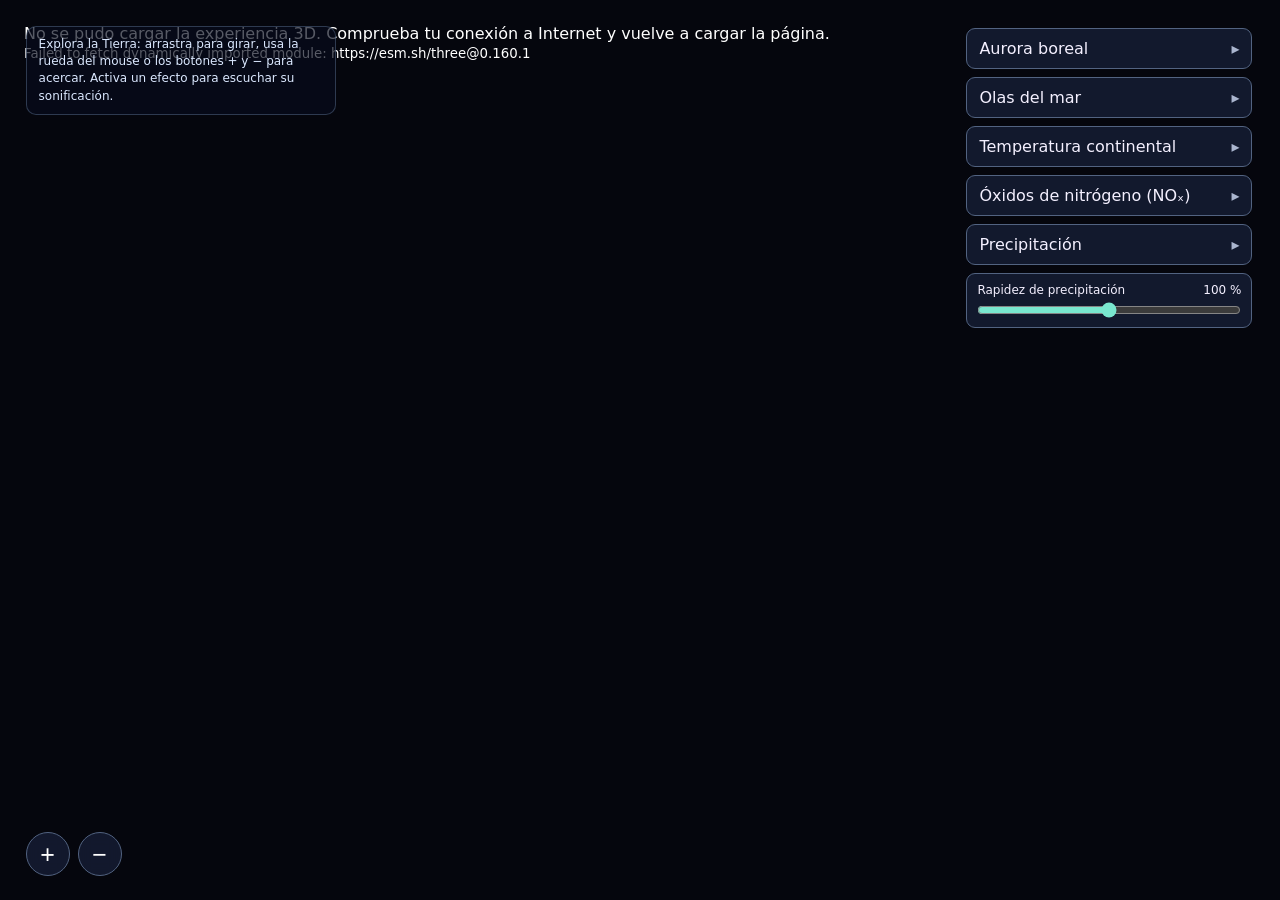
==== commit f1c4847e: "Update aurora.html" ====
--- a/aurora.html
+++ b/aurora.html
@@ -1,4 +1,3 @@
-
 <!DOCTYPE html>
 <html lang="es">
 <head>
@@ -6,333 +5,82 @@
 <meta name="viewport" content="width=device-width, initial-scale=1.0">
 <meta name="theme-color" content="#05060d">
 <title>Los latidos de la Tierra | Experiencia 3D</title>
-
 <style>
 *{box-sizing:border-box}
-
-html,body{
- margin:0;
- width:100%;
- height:100%;
- overflow:hidden;
- background:#05060d;
- color:#f4f0ff;
- color-scheme:dark;
- font-family:system-ui,sans-serif;
-}
-
-#scene{
- position:fixed;
- inset:0;
- width:100%;
- height:100%;
- touch-action:none;
- cursor:grab;
-}
-
+html,body{margin:0;width:100%;height:100%;overflow:hidden;background:#05060d;color:#f4f0ff;color-scheme:dark;font-family:system-ui,sans-serif}
+#scene{position:fixed;inset:0;touch-action:none;cursor:grab}
 #scene:active{cursor:grabbing}
 #scene canvas{display:block;width:100%;height:100%}
-
-.effects{
- position:fixed;
- z-index:3;
- right:clamp(10px,2vw,26px);
- top:clamp(10px,2vw,26px);
- display:grid;
- gap:8px;
- width:min(270px,calc(100vw - 20px));
- max-height:calc(100dvh - 20px);
- overflow:auto;
- font:14px system-ui;
-}
-
-.effects button{
- display:flex;
- justify-content:space-between;
- align-items:center;
- gap:10px;
- padding:10px 12px;
- color:#f4f0ff;
- background:rgba(20,27,48,.94);
- border:1px solid #526381;
- border-radius:9px;
- cursor:pointer;
- text-align:left;
- font:inherit;
- backdrop-filter:blur(8px);
-}
-
-.effects button[aria-pressed="true"]{
- border-color:#79e7cf;
- background:rgba(20,45,57,.96);
-}
-
-.effects button:focus-visible,
-.zoom button:focus-visible{
- outline:2px solid white;
- outline-offset:3px;
-}
-
-.effect-arrow{
- color:#aab5ce;
- transition:transform .2s;
-}
-
-.effects button[aria-pressed="true"] .effect-arrow{
- transform:rotate(90deg);
- color:#79e7cf;
-}
-
-.rain-speed{
- display:grid;
- grid-template-columns:1fr auto;
- gap:5px 8px;
- align-items:center;
- padding:9px 10px;
- color:#f4f0ff;
- background:rgba(20,27,48,.94);
- border:1px solid #526381;
- border-radius:9px;
- font-size:12px;
- backdrop-filter:blur(8px);
-}
-
-.rain-speed input{
- grid-column:1/-1;
- width:100%;
- margin:0;
- accent-color:#79e7cf;
- cursor:pointer;
-}
-
+.effects{position:fixed;z-index:2;right:clamp(10px,2vw,26px);top:clamp(10px,2vw,26px);display:grid;gap:8px;width:min(290px,calc(100vw - 20px));max-height:calc(100dvh - 20px);overflow:auto;padding:2px}
+.effects button{display:flex;justify-content:space-between;align-items:center;gap:10px;padding:10px 12px;color:#f4f0ff;background:rgba(20,27,48,.94);border:1px solid #526381;border-radius:9px;cursor:pointer;text-align:left;font:inherit;backdrop-filter:blur(8px)}
+.effects button[aria-pressed="true"]{border-color:#79e7cf;background:rgba(20,45,57,.96)}
+.effects button:focus-visible,.zoom button:focus-visible{outline:2px solid white;outline-offset:3px}
+.effect-arrow{color:#aab5ce;transition:transform .2s}
+.effects button[aria-pressed="true"] .effect-arrow{transform:rotate(90deg);color:#79e7cf}
+.rain-speed{display:grid;grid-template-columns:1fr auto;gap:5px 8px;align-items:center;padding:9px 10px;color:#f4f0ff;background:rgba(20,27,48,.94);border:1px solid #526381;border-radius:9px;font-size:12px;backdrop-filter:blur(8px)}
+.rain-speed input{grid-column:1/-1;width:100%;margin:0;accent-color:#79e7cf;cursor:pointer}
 .rain-speed output{font-variant-numeric:tabular-nums}
-
-.zoom{
- position:fixed;
- z-index:3;
- left:clamp(10px,2vw,26px);
- bottom:clamp(12px,2vw,24px);
- display:flex;
- gap:8px;
-}
-
-.zoom button{
- width:46px;
- height:46px;
- border:1px solid #526381;
- border-radius:50%;
- background:rgba(20,27,48,.94);
- color:white;
- font-size:25px;
- cursor:pointer;
- backdrop-filter:blur(8px);
-}
-
-.hint{
- position:fixed;
- z-index:2;
- left:clamp(10px,2vw,26px);
- top:clamp(10px,2vw,26px);
- max-width:min(310px,calc(100vw - 310px));
- padding:10px 13px;
- border:1px solid rgba(120,150,190,.35);
- border-radius:10px;
- background:rgba(8,13,28,.75);
- color:#dbe8ff;
- font-size:12px;
- line-height:1.5;
- pointer-events:none;
-}
-
-.audio-status{
- position:fixed;
- z-index:2;
- left:clamp(10px,2vw,26px);
- bottom:76px;
- padding:8px 12px;
- border:1px solid rgba(121,231,207,.35);
- border-radius:9px;
- background:rgba(8,13,28,.78);
- color:#79e7cf;
- font-size:11px;
- pointer-events:none;
-}
-
-.info-panel{
- position:fixed;
- z-index:4;
- left:clamp(10px,2vw,26px);
- bottom:135px;
- width:min(360px,calc(100vw - 20px));
- padding:16px;
- border:1px solid rgba(121,231,207,.5);
- border-radius:13px;
- background:rgba(8,15,32,.95);
- backdrop-filter:blur(12px);
- box-shadow:0 10px 35px rgba(0,0,0,.4);
-}
-
-.info-panel[hidden]{display:none}
-
-.info-panel h2{
- margin:0 30px 9px 0;
- color:#79e7cf;
- font-size:18px;
-}
-
-.info-panel p{
- margin:0;
- color:#e1e9fa;
- font-size:13px;
- line-height:1.6;
-}
-
-.info-close{
- position:absolute;
- top:9px;
- right:9px;
- width:28px;
- height:28px;
- border:1px solid #526381;
- border-radius:50%;
- background:#141b30;
- color:white;
- cursor:pointer;
- font-size:17px;
-}
-
+.zoom{position:fixed;z-index:2;left:clamp(10px,2vw,26px);bottom:clamp(12px,2vw,24px);display:flex;gap:8px}
+.zoom button{width:44px;height:44px;border:1px solid #526381;border-radius:50%;background:rgba(20,27,48,.92);color:white;font-size:25px;cursor:pointer;backdrop-filter:blur(8px)}
+.hint{position:fixed;z-index:1;left:clamp(10px,2vw,26px);top:clamp(10px,2vw,26px);max-width:min(310px,calc(100vw - 330px));padding:9px 12px;border:1px solid rgba(120,150,190,.35);border-radius:10px;background:rgba(8,13,28,.68);color:#dbe8ff;font-size:12px;line-height:1.45;pointer-events:none}
 @media(max-width:600px){
- .effects{
-  width:min(225px,calc(100vw - 20px));
-  gap:6px;
- }
- .effects button{
-  padding:8px 9px;
-  font-size:12px;
- }
+ .effects{width:min(235px,calc(100vw - 20px));gap:6px}
+ .effects button{padding:8px 9px;font-size:12px}
  .rain-speed{font-size:11px}
- .hint{
-  top:auto;
-  bottom:125px;
-  max-width:calc(100vw - 20px);
-  font-size:11px;
- }
- .audio-status{bottom:65px}
+ .hint{top:auto;bottom:70px;max-width:calc(100vw - 20px);font-size:11px}
  .zoom{bottom:12px}
  .zoom button{width:40px;height:40px}
- .info-panel{
-  bottom:110px;
-  width:min(330px,calc(100vw - 20px));
-  padding:13px;
- }
- .info-panel p{font-size:12px}
 }
 </style>
 </head>
-
 <body>
 
-<div id="scene" aria-label="Planeta Tierra en tres dimensiones"></div>
-
-<div class="hint">
- Explora la Tierra: arrastra para girar, usa la rueda del mouse o los botones + y − para acercar. Activa un efecto para escuchar sus colores.
+<div id="scene" aria-label="Planeta Tierra en tres dimensiones. Arrastra para girar y usa la rueda o los controles para acercar."></div>
+
+<div class="hint">Explora la Tierra: arrastra para girar, usa la rueda del mouse o los botones + y − para acercar. Activa un efecto para escuchar su sonificación.</div>
+
+<div class="effects" role="group" aria-label="Efectos del planeta">
+  <button type="button" id="toggle-aurora" aria-pressed="false">Aurora boreal <span class="effect-arrow" aria-hidden="true">▸</span></button>
+  <button type="button" id="toggle-water" aria-pressed="false">Olas del mar <span class="effect-arrow" aria-hidden="true">▸</span></button>
+  <button type="button" id="toggle-temperature" aria-pressed="false" title="Temperatura simulada">Temperatura continental <span class="effect-arrow" aria-hidden="true">▸</span></button>
+  <button type="button" id="toggle-nox" aria-pressed="false" title="Focos ilustrativos de contaminación por óxidos de nitrógeno">Óxidos de nitrógeno (NOₓ) <span class="effect-arrow" aria-hidden="true">▸</span></button>
+  <button type="button" id="toggle-rain" aria-pressed="false" title="Lluvia y nieve simuladas">Precipitación <span class="effect-arrow" aria-hidden="true">▸</span></button>
+  <label class="rain-speed" for="rain-speed">
+    <span>Rapidez de precipitación</span><output id="rain-speed-value" for="rain-speed">100 %</output>
+    <input type="range" id="rain-speed" min="0" max="200" step="1" value="100">
+  </label>
 </div>
 
-<div class="effects" role="group" aria-label="Efectos del planeta">
-
- <button type="button" id="toggle-aurora" aria-pressed="false">
-  Aurora boreal <span class="effect-arrow">▸</span>
- </button>
-
- <button type="button" id="toggle-water" aria-pressed="false">
-  Olas del mar <span class="effect-arrow">▸</span>
- </button>
-
- <button type="button" id="toggle-temperature" aria-pressed="false">
-  Temperatura continental <span class="effect-arrow">▸</span>
- </button>
-
- <button type="button" id="toggle-nox" aria-pressed="false">
-  Óxidos de nitrógeno (NOₓ) <span class="effect-arrow">▸</span>
- </button>
-
- <button type="button" id="toggle-rain" aria-pressed="false">
-  Precipitación <span class="effect-arrow">▸</span>
- </button>
-
- <label class="rain-speed" for="rain-speed">
-  <span>Rapidez de precipitación</span>
-  <output id="rain-speed-value">100 %</output>
-  <input type="range" id="rain-speed" min="0" max="200" step="1" value="100">
- </label>
-
+<div class="zoom" role="group" aria-label="Controles de zoom">
+  <button type="button" id="zoom-in" aria-label="Acercar">+</button>
+  <button type="button" id="zoom-out" aria-label="Alejar">−</button>
 </div>
 
-<div class="audio-status" id="audio-status">
- Audio: activa un efecto para comenzar
-</div>
-
-<div class="info-panel" id="info-panel" hidden>
- <button class="info-close" id="info-close" type="button">×</button>
- <h2 id="info-title"></h2>
- <p id="info-description"></p>
-</div>
-
-<div class="zoom">
- <button type="button" id="zoom-in" aria-label="Acercar">+</button>
- <button type="button" id="zoom-out" aria-label="Alejar">−</button>
-</div>
-
 <script type="module">
-
 const mount=document.querySelector('#scene');
 
 try{
-
-/* ======================================
-   THREE JS
-====================================== */
-
 const THREE=await import('https://esm.sh/three@0.160.1');
 
 const scene=new THREE.Scene();
-
-const camera=new THREE.PerspectiveCamera(
- 44,
- window.innerWidth/window.innerHeight,
- .1,
- 200
-);
-
-camera.position.z=3.6;
-
+const camera=new THREE.PerspectiveCamera(44,1,.1,200);
+camera.position.set(0,0,3.6);
+camera.lookAt(0,0,0);
 scene.background=new THREE.Color(0x05060d);
 
-const renderer=new THREE.WebGLRenderer({
- antialias:true,
- alpha:false,
- preserveDrawingBuffer:true
-});
-
-renderer.setPixelRatio(Math.min(window.devicePixelRatio||1,2));
+const renderer=new THREE.WebGLRenderer({antialias:true,alpha:false});
+renderer.setPixelRatio(Math.min(devicePixelRatio||1,2));
 renderer.outputColorSpace=THREE.SRGBColorSpace;
 renderer.toneMapping=THREE.ACESFilmicToneMapping;
 renderer.toneMappingExposure=1.75;
-
 mount.appendChild(renderer.domElement);
 
 const globe=new THREE.Group();
+globe.position.set(0,0,0);
 scene.add(globe);
 
-/* ======================================
-   TEXTURA TERRESTRE
-====================================== */
-
 const loader=new THREE.TextureLoader();
-
-const load=url=>new Promise((resolve,reject)=>{
- loader.load(url,resolve,undefined,reject);
-});
+const load=url=>new Promise((resolve,reject)=>loader.load(url,resolve,undefined,reject));
 
 const urls=[
  'https://threejs.org/examples/textures/planets/earth_atmos_2048.jpg',
@@ -340,23 +88,12 @@
 ];
 
 let tex=null;
-
 for(const url of urls){
- try{
-  tex=await load(url);
-  break;
- }catch(e){}
-}
-
-if(!tex){
- throw Error('No se pudo descargar la textura terrestre. Comprueba Internet.');
-}
-
+ try{tex=await load(url);break}catch(e){}
+}
+
+if(!tex)throw Error('No se pudo descargar la textura terrestre. Comprueba tu conexión a Internet.');
 tex.colorSpace=THREE.SRGBColorSpace;
-
-/* ======================================
-   MATERIAL DE LA TIERRA
-====================================== */
 
 const uniforms={
  uMap:{value:tex},
@@ -371,354 +108,302 @@
 const material=new THREE.ShaderMaterial({
  uniforms,
 
- vertexShader:`
- varying vec2 vUv;
- varying vec3 vNormal;
- varying vec3 vPos;
-
+ vertexShader:`varying vec2 vUv;varying vec3 vNormal;varying vec3 vPos;
  void main(){
-  vUv=uv;
-  vNormal=normalize(normalMatrix*normal);
-  vec4 mv=modelViewMatrix*vec4(position,1.);
-  vPos=mv.xyz;
-  gl_Position=projectionMatrix*mv;
- }
- `,
-
- fragmentShader:`
-
- uniform sampler2D uMap;
+ vUv=uv;
+ vNormal=normalize(normalMatrix*normal);
+ vec4 mv=modelViewMatrix*vec4(position,1.);
+ vPos=mv.xyz;
+ gl_Position=projectionMatrix*mv;
+ }`,
+
+ fragmentShader:`uniform sampler2D uMap;
  uniform float uTime;
  uniform float uStrength;
  uniform float uTemperature;
  uniform float uThermalTime;
  uniform float uNox;
  uniform float uNoxTime;
-
  varying vec2 vUv;
  varying vec3 vNormal;
  varying vec3 vPos;
 
- float hash(vec2 p){
-  return fract(sin(dot(p,vec2(127.1,311.7)))*43758.5453);
- }
-
- float noise(vec2 p){
-  vec2 i=floor(p), f=fract(p);
-  vec2 s=f*f*(3.-2.*f);
-
-  return mix(
-   mix(hash(i),hash(i+vec2(1.,0.)),s.x),
-   mix(hash(i+vec2(0.,1.)),hash(i+vec2(1.,1.)),s.x),
-   s.y
+float hash(vec2 p){
+ return fract(sin(dot(p,vec2(127.1,311.7)))*43758.5453);
+}
+
+float noise(vec2 p){
+ vec2 i=floor(p), f=fract(p);
+ vec2 s=f*f*(3.-2.*f);
+ return mix(
+  mix(hash(i),hash(i+vec2(1.,0.)),s.x),
+  mix(hash(i+vec2(0.,1.)),hash(i+vec2(1.,1.)),s.x),
+  s.y
+ );
+}
+
+float textureCloud(vec2 p){
+ return .56*noise(p)+.29*noise(p*2.13)+.15*noise(p*4.31);
+}
+
+float regionalPatch(vec2 uv,vec2 center,vec2 size){
+ vec2 offset=uv-center;
+ offset.x=fract(offset.x+.5)-.5;
+ return 1.-smoothstep(.49,1.,length(offset/(size*1.22)));
+}
+
+float inlandPatch(vec2 point,vec2 center,vec2 extent){
+ return 1.-smoothstep(.70,1.,length((point-center)/extent));
+}
+
+float noxShoreLand(vec2 uv){
+ vec3 rgb=texture2D(uMap,vec2(fract(uv.x),clamp(uv.y,0.,1.))).rgb;
+ float excess=rgb.b-max(rgb.r,rgb.g);
+ float ratio=excess/max(.025,max(rgb.r,max(rgb.g,rgb.b)));
+ float sea=max(smoothstep(.003,.017,excess),smoothstep(.045,.15,ratio));
+ return 1.-smoothstep(0.,.06,sea);
+}
+
+float pollutionPlume(vec2 coords,vec2 center,vec2 extent){
+ vec2 p=(coords-center)/extent;
+ float core=exp(-3.7*dot(p,p));
+ vec2 tail=p-vec2(.33,.12);
+ float haze=exp(-1.55*dot(tail,tail));
+ return max(core,.60*haze);
+}
+
+void main(){
+
+vec3 base=texture2D(uMap,vUv).rgb;
+
+float ocean=smoothstep(.015,.115,base.b-max(base.r,base.g));
+
+vec2 p=vec2(vUv.x*18.,vUv.y*12.);
+float twist=sin(p.x*1.15+2.2*sin(p.y*1.9+uTime*.85))+cos(p.y*1.45-p.x*.6-uTime*.72);
+vec2 q=p+vec2(
+ sin(p.y*2.+twist*2.1+uTime*.95),
+ cos(p.x*1.3-twist*1.8-uTime*.84)
+)*1.35;
+
+float filaments=sin(q.x*7.+q.y*4.+3.8*sin(q.y*2.7+uTime)-uTime*4.);
+float crossWave=sin(q.x*13.-q.y*9.+3.*cos(q.x*2.4-uTime)-uTime*5.2);
+float broad=sin(q.y*2.9+q.x*1.8+2.5*twist-uTime*1.5);
+float crest=smoothstep(.22,.93,.53*filaments+.28*crossWave+.34*broad);
+float foam=crest*(.50+.50*smoothstep(-.15,.65,sin(q.x*19.+q.y*22.+uTime*3.)));
+
+vec3 n=normalize(vNormal);
+vec3 lightDir=normalize(vec3(-.5,.35,1.));
+float diffuse=max(dot(n,lightDir),0.);
+
+float latitude=abs(vUv.y-.5)*2.;
+float oceanHue=smoothstep(-.85,.90,broad*.55*clamp(uStrength,0.,1.)+(.65-latitude)*.7+base.g);
+
+vec3 water=mix(vec3(.13,.26,.85),vec3(.04,.83,.88),oceanHue);
+water=mix(water,vec3(.38,.28,.90),smoothstep(.45,.88,latitude)*.55);
+
+float current=pow(.5+.5*sin(2.1*q.x+3.6*q.y+1.8*twist-.7*uTime),5.);
+water=mix(water,vec3(.78,.97,1.),clamp((foam*.83+current*.19)*uStrength,0.,.93));
+
+float brightness=dot(base,vec3(.2126,.7152,.0722));
+float vegetation=smoothstep(-.17,.035,base.g-base.r)*smoothstep(-.025,.095,base.g-base.b);
+float desert=smoothstep(.035,.24,base.r-base.b)*smoothstep(.11,.55,brightness);
+
+vec3 land=mix(
+ clamp(vec3(brightness)+(base-brightness)*1.65,0.,1.),
+ vec3(.97,.62,.24),
+ desert*.74
+);
+
+land=mix(
+ land,
+ mix(vec3(.07,.49,.23),vec3(.46,.88,.23),smoothstep(.04,.45,brightness)),
+ vegetation*.84
+);
+
+float ice=smoothstep(.54,.87,brightness)*(1.-smoothstep(.04,.16,max(base.r,base.g)-base.b));
+land=mix(land,vec3(.84,.95,1.),ice*.62);
+
+vec3 color=mix(land,water,ocean);
+color*=.59+.41*diffuse;
+
+float rim=pow(1.-max(dot(n,normalize(-vPos)),0.),3.);
+vec3 rimColor=mix(vec3(.20,.93,1.),vec3(.74,.42,1.),smoothstep(-.8,.8,n.x));
+color=mix(color,rimColor,rim*.7);
+
+if(uTemperature>.5){
+
+float blueExcess=base.b-max(base.r,base.g);
+float blueRatio=blueExcess/max(.025,max(base.r,max(base.g,base.b)));
+float seaMask=max(ocean,max(smoothstep(.003,.017,blueExcess),smoothstep(.045,.15,blueRatio)));
+
+vec2 degrees=(vUv-.5)*vec2(360.,180.);
+
+float amazon=inlandPatch(degrees,vec2(-60.,-6.),vec2(17.,13.));
+float brazil=inlandPatch(degrees,vec2(-51.,-13.),vec2(11.,12.));
+float northBrazil=inlandPatch(degrees,vec2(-46.,-6.),vec2(7.,6.));
+float northernAndes=inlandPatch(degrees,vec2(-73.,3.),vec2(5.,7.));
+float centralAndes=inlandPatch(degrees,vec2(-68.,-16.),vec2(5.,13.));
+float chaco=inlandPatch(degrees,vec2(-61.,-23.),vec2(7.,9.));
+float pampas=inlandPatch(degrees,vec2(-64.,-34.),vec2(6.,10.));
+float patagonia=inlandPatch(degrees,vec2(-68.,-46.),vec2(3.,7.));
+
+float southInterior=max(
+ max(max(amazon,brazil),max(northBrazil,northernAndes)),
+ max(max(centralAndes,chaco),max(pampas,patagonia))
+);
+
+float sahara=inlandPatch(degrees,vec2(12.,23.),vec2(23.,8.));
+float centralAfrica=inlandPatch(degrees,vec2(22.,5.),vec2(14.,15.));
+float southernAfrica=inlandPatch(degrees,vec2(24.,-17.),vec2(9.,12.));
+
+float inland=max(southInterior,max(sahara,max(centralAfrica,southernAfrica)));
+
+float longitude=vUv.x*6.2831853;
+vec2 drift=vec2(
+ cos(longitude+uThermalTime*.024),
+ sin(longitude+uThermalTime*.024)
+)*6.;
+
+vec2 cloudPosition=drift+vec2(8.,23.)*vUv.y;
+float billows=textureCloud(cloudPosition);
+
+float northAmerica=regionalPatch(vUv,vec2(.218,.774),vec2(.107,.161));
+float centralAmerica=regionalPatch(vUv,vec2(.248,.602),vec2(.046,.061));
+float southAmerica=regionalPatch(vUv,vec2(.334,.380),vec2(.133,.315));
+float southCoverage=max(southAmerica,southInterior);
+float america=max(northAmerica,max(centralAmerica,southAmerica));
+float africa=regionalPatch(vUv,vec2(.556,.507),vec2(.121,.209));
+float europe=regionalPatch(vUv,vec2(.554,.783),vec2(.103,.109));
+float asia=regionalPatch(vUv,vec2(.760,.73),vec2(.155,.182));
+float australia=regionalPatch(vUv,vec2(.872,.359),vec2(.084,.119));
+float newZealand=regionalPatch(vUv,vec2(.980,.268),vec2(.039,.075));
+float newGuinea=regionalPatch(vUv,vec2(.896,.462),vec2(.067,.050));
+float oceania=max(australia,max(newZealand,newGuinea));
+
+float region=max(max(america,africa),max(max(europe,asia),oceania));
+float floorGlow=mix(.42,.75,max(inland,southCoverage));
+float core=mix(floorGlow,1.,smoothstep(.24,.66,billows));
+float halo=.42+.58*smoothstep(.13,.42,billows)*(1.-.55*core);
+
+float landMask=max(1.-smoothstep(.06,.34,seaMask),inland);
+float cloudOpacity=landMask*mix(.67,1.,min(1.,region+.25*max(america,africa)));
+
+float heat=1.-smoothstep(.15,.78,latitude);
+
+vec3 blue=vec3(.10,.40,1.);
+vec3 yellow=vec3(1.,.86,.12);
+vec3 orange=vec3(1.,.37,.06);
+
+vec3 thermal=mix(blue,yellow,smoothstep(.29,.48,heat));
+thermal=mix(thermal,orange,smoothstep(.62,.82,heat));
+
+float pulse=.9+.1*sin(uThermalTime*1.15+billows*6.);
+vec3 haloColor=thermal;
+vec3 glow=clamp(
+ thermal*core*(.96+.14*america)+haloColor*halo*(.78+.17*america),
+ 0.,1.
+)*cloudOpacity*pulse;
+
+vec2 veilPosition=cloudPosition*1.8+vec2(.21,-.82)*uThermalTime;
+float veil=smoothstep(.43,.75,textureCloud(veilPosition));
+float ribbon=.5+.5*sin(vUv.y*135.+3.6*billows-uThermalTime*1.8);
+float shimmer=veil*smoothstep(.58,.92,ribbon)*landMask*.52;
+
+color=1.-(1.-clamp(color,0.,1.))*(1.-glow);
+color=mix(color,mix(thermal,vec3(1.),.6),shimmer);
+}
+
+if(uNox>.5){
+
+vec2 coords=(vUv-.5)*vec2(360.,180.);
+vec2 flow=coords+vec2(
+ 1.5*sin(uNoxTime*.55+coords.y*.21),
+ sin(uNoxTime*.7+coords.x*.17)
+);
+
+float northAmerica=max(
+ pollutionPlume(flow,vec2(-88.,41.),vec2(19.,9.)),
+ .76*pollutionPlume(flow,vec2(-99.,19.),vec2(9.,6.))
+);
+
+float europe=.91*pollutionPlume(flow,vec2(10.,50.),vec2(19.,8.));
+float africa=.67*pollutionPlume(flow,vec2(5.,8.),vec2(12.,7.));
+float southAmerica=.74*pollutionPlume(flow,vec2(-47.,-22.),vec2(12.,8.));
+float southAsia=.96*pollutionPlume(flow,vec2(82.,26.),vec2(19.,8.));
+float eastAsia=pollutionPlume(flow,vec2(117.,36.),vec2(18.,12.));
+
+float density=max(
+ max(northAmerica,europe),
+ max(max(africa,southAmerica),max(southAsia,eastAsia))
+);
+
+float lon=vUv.x*6.2831853;
+float lat=(vUv.y-.5)*3.14159265;
+float time=uNoxTime*.32;
+
+vec2 drift=vec2(cos(lon),sin(lon))*9.+vec2(12.,22.)*lat;
+vec2 smoke=drift+vec2(-.48,.24)*time;
+
+vec2 curls=vec2(
+ textureCloud(smoke*.67),
+ textureCloud(smoke*.74+vec2(5.,9.))
+)-.5;
+
+vec2 warped=smoke+curls*5.;
+float billow=textureCloud(warped);
+float wisps=textureCloud(warped*vec2(1.25,2.1)+vec2(.18,-.35)*time);
+float smokeBody=smoothstep(.30,.72,.69*billow+.31*wisps);
+float polar=1.-smoothstep(1.0,1.45,abs(lat));
+float dense=smoothstep(.18,.78,density*(.76+.24*billow));
+
+vec3 mist=mix(vec3(.58,.78,.51),vec3(.18,.46,.13),smokeBody);
+mist=mix(mist,vec3(.022,.145,.035),dense);
+
+float detail=dot(base,vec3(.30,.58,.12));
+float relief=mix(.79,1.10,smoothstep(.02,.55,detail))*(.74+.26*diffuse);
+
+float landCoverage=noxShoreLand(vUv);
+float coastalSmoke=0.;
+
+if(landCoverage<.99){
+ for(int stepIndex=1;stepIndex<=5;stepIndex++){
+  float distance=float(stepIndex);
+  vec2 dx=vec2(distance*.0030,0.);
+  vec2 dy=vec2(0.,distance*.0060);
+
+  float nearbyLand=max(
+   max(noxShoreLand(vUv+dx),noxShoreLand(vUv-dx)),
+   max(noxShoreLand(vUv+dy),noxShoreLand(vUv-dy))
   );
- }
-
- float textureCloud(vec2 p){
-  return .56*noise(p)+.29*noise(p*2.13)+.15*noise(p*4.31);
- }
-
- float regionalPatch(vec2 uv,vec2 center,vec2 size){
-  vec2 offset=uv-center;
-  offset.x=fract(offset.x+.5)-.5;
-  return 1.-smoothstep(.49,1.,length(offset/(size*1.22)));
- }
-
- float inlandPatch(vec2 point,vec2 center,vec2 extent){
-  return 1.-smoothstep(.70,1.,length((point-center)/extent));
- }
-
- float noxShoreLand(vec2 uv){
-  vec3 rgb=texture2D(uMap,vec2(fract(uv.x),clamp(uv.y,0.,1.))).rgb;
-  float excess=rgb.b-max(rgb.r,rgb.g);
-  float ratio=excess/max(.025,max(rgb.r,max(rgb.g,rgb.b)));
-  float sea=max(smoothstep(.003,.017,excess),smoothstep(.045,.15,ratio));
-  return 1.-smoothstep(0.,.06,sea);
- }
-
- float pollutionPlume(vec2 coords,vec2 center,vec2 extent){
-  vec2 p=(coords-center)/extent;
-  float core=exp(-3.7*dot(p,p));
-  vec2 tail=p-vec2(.33,.12);
-  float haze=exp(-1.55*dot(tail,tail));
-  return max(core,.60*haze);
- }
-
- void main(){
-
- vec3 base=texture2D(uMap,vUv).rgb;
-
- float ocean=smoothstep(.015,.115,base.b-max(base.r,base.g));
-
- vec2 p=vec2(vUv.x*18.,vUv.y*12.);
-
- float twist=
- sin(p.x*1.15+2.2*sin(p.y*1.9+uTime*.85))
- +cos(p.y*1.45-p.x*.6-uTime*.72);
-
- vec2 q=p+vec2(
-  sin(p.y*2.+twist*2.1+uTime*.95),
-  cos(p.x*1.3-twist*1.8-uTime*.84)
- )*1.35;
-
- float filaments=sin(q.x*7.+q.y*4.+3.8*sin(q.y*2.7+uTime)-uTime*4.);
- float crossWave=sin(q.x*13.-q.y*9.+3.*cos(q.x*2.4-uTime)-uTime*5.2);
- float broad=sin(q.y*2.9+q.x*1.8+2.5*twist-uTime*1.5);
-
- float crest=smoothstep(.22,.93,.53*filaments+.28*crossWave+.34*broad);
-
- float foam=crest*(.50+.50*smoothstep(-.15,.65,sin(q.x*19.+q.y*22.+uTime*3.)));
-
- vec3 n=normalize(vNormal);
- vec3 lightDir=normalize(vec3(-.5,.35,1.));
- float diffuse=max(dot(n,lightDir),0.);
- float latitude=abs(vUv.y-.5)*2.;
-
- float oceanHue=smoothstep(-.85,.90,broad*.55*clamp(uStrength,0.,1.)+(.65-latitude)*.7+base.g);
-
- vec3 water=mix(vec3(.13,.26,.85),vec3(.04,.83,.88),oceanHue);
-
- water=mix(water,vec3(.38,.28,.90),smoothstep(.45,.88,latitude)*.55);
-
- float current=pow(.5+.5*sin(2.1*q.x+3.6*q.y+1.8*twist-.7*uTime),5.);
-
- water=mix(water,vec3(.78,.97,1.),clamp((foam*.83+current*.19)*uStrength,0.,.93));
-
- float brightness=dot(base,vec3(.2126,.7152,.0722));
-
- float vegetation=smoothstep(-.17,.035,base.g-base.r)*
- smoothstep(-.025,.095,base.g-base.b);
-
- float desert=smoothstep(.035,.24,base.r-base.b)*smoothstep(.11,.55,brightness);
-
- vec3 land=mix(
-  clamp(vec3(brightness)+(base-brightness)*1.65,0.,1.),
-  vec3(.97,.62,.24),
-  desert*.74
- );
-
- land=mix(
-  land,
-  mix(vec3(.07,.49,.23),vec3(.46,.88,.23),smoothstep(.04,.45,brightness)),
-  vegetation*.84
- );
-
- float ice=smoothstep(.54,.87,brightness)*
- (1.-smoothstep(.04,.16,max(base.r,base.g)-base.b));
-
- land=mix(land,vec3(.84,.95,1.),ice*.62);
-
- vec3 color=mix(land,water,ocean);
- color*=.59+.41*diffuse;
-
- float rim=pow(1.-max(dot(n,normalize(-vPos)),0.),3.);
-
- vec3 rimColor=mix(
-  vec3(.20,.93,1.),
-  vec3(.74,.42,1.),
-  smoothstep(-.8,.8,n.x)
- );
-
- color=mix(color,rimColor,rim*.7);
-
- /* TEMPERATURA */
-
- if(uTemperature>.5){
-
-  float blueExcess=base.b-max(base.r,base.g);
-  float blueRatio=blueExcess/max(.025,max(base.r,max(base.g,base.b)));
-
-  float seaMask=max(
-   ocean,
-   max(smoothstep(.003,.017,blueExcess),smoothstep(.045,.15,blueRatio))
+
+  coastalSmoke=max(
+   coastalSmoke,
+   nearbyLand*.30*(1.-smoothstep(0.,5.5,distance))
   );
-
-  vec2 degrees=(vUv-.5)*vec2(360.,180.);
-
-  float amazon=inlandPatch(degrees,vec2(-60.,-6.),vec2(17.,13.));
-  float brazil=inlandPatch(degrees,vec2(-51.,-13.),vec2(11.,12.));
-  float northBrazil=inlandPatch(degrees,vec2(-46.,-6.),vec2(7.,6.));
-  float northernAndes=inlandPatch(degrees,vec2(-73.,3.),vec2(5.,7.));
-  float centralAndes=inlandPatch(degrees,vec2(-68.,-16.),vec2(5.,13.));
-  float chaco=inlandPatch(degrees,vec2(-61.,-23.),vec2(7.,9.));
-  float pampas=inlandPatch(degrees,vec2(-64.,-34.),vec2(6.,10.));
-  float patagonia=inlandPatch(degrees,vec2(-68.,-46.),vec2(3.,7.));
-
-  float southInterior=max(
-   max(max(amazon,brazil),max(northBrazil,northernAndes)),
-   max(max(centralAndes,chaco),max(pampas,patagonia))
-  );
-
-  float sahara=inlandPatch(degrees,vec2(12.,23.),vec2(23.,8.));
-  float centralAfrica=inlandPatch(degrees,vec2(22.,5.),vec2(14.,15.));
-  float southernAfrica=inlandPatch(degrees,vec2(24.,-17.),vec2(9.,12.));
-
-  float inland=max(southInterior,max(sahara,max(centralAfrica,southernAfrica)));
-
-  float landMask=max(1.-smoothstep(.06,.34,seaMask),inland);
-
-  float longitude=vUv.x*6.2831853;
-
-  vec2 drift=vec2(
-   cos(longitude+uThermalTime*.024),
-   sin(longitude+uThermalTime*.024)
-  )*6.;
-
-  vec2 cloudPosition=drift+vec2(8.,23.)*vUv.y;
-
-  float billows=textureCloud(cloudPosition);
-
-  float northAmerica=regionalPatch(vUv,vec2(.218,.774),vec2(.107,.161));
-  float centralAmerica=regionalPatch(vUv,vec2(.248,.602),vec2(.046,.061));
-  float southAmerica=regionalPatch(vUv,vec2(.334,.380),vec2(.133,.315));
-
-  float southCoverage=max(southAmerica,southInterior);
-  float america=max(northAmerica,max(centralAmerica,southAmerica));
-
-  float africa=regionalPatch(vUv,vec2(.556,.507),vec2(.121,.209));
-  float europe=regionalPatch(vUv,vec2(.554,.783),vec2(.103,.109));
-  float asia=regionalPatch(vUv,vec2(.760,.73),vec2(.155,.182));
-  float australia=regionalPatch(vUv,vec2(.872,.359),vec2(.084,.119));
-  float newZealand=regionalPatch(vUv,vec2(.980,.268),vec2(.039,.075));
-  float newGuinea=regionalPatch(vUv,vec2(.896,.462),vec2(.067,.050));
-
-  float oceania=max(australia,max(newZealand,newGuinea));
-
-  float region=max(max(america,africa),max(max(europe,asia),oceania));
-
-  float floorGlow=mix(.42,.75,max(inland,southCoverage));
-  float core=mix(floorGlow,1.,smoothstep(.24,.66,billows));
-  float halo=.42+.58*smoothstep(.13,.42,billows)*(1.-.55*core);
-
-  float cloudOpacity=landMask*mix(.67,1.,min(1.,region+.25*max(america,africa)));
-
-  float heat=1.-smoothstep(.15,.78,latitude);
-
-  vec3 blue=vec3(.10,.40,1.);
-  vec3 yellow=vec3(1.,.86,.12);
-  vec3 orange=vec3(1.,.37,.06);
-
-  vec3 thermal=mix(blue,yellow,smoothstep(.29,.48,heat));
-  thermal=mix(thermal,orange,smoothstep(.62,.82,heat));
-
-  float pulse=.9+.1*sin(uThermalTime*1.15+billows*6.);
-
-  vec3 glow=clamp(
-   thermal*core*(.96+.14*america)+thermal*halo*(.78+.17*america),
-   0.,1.
-  )*cloudOpacity*pulse;
-
-  vec2 veilPosition=cloudPosition*1.8+vec2(.21,-.82)*uThermalTime;
-
-  float veil=smoothstep(.43,.75,textureCloud(veilPosition));
-  float ribbon=.5+.5*sin(vUv.y*135.+3.6*billows-uThermalTime*1.8);
-
-  float shimmer=veil*smoothstep(.58,.92,ribbon)*landMask*.52;
-
-  color=1.-(1.-clamp(color,0.,1.))*(1.-glow);
-
-  color=mix(color,mix(thermal,vec3(1.),.6),shimmer);
- }
-
- /* NOX */
-
- if(uNox>.5){
-
-  vec2 coords=(vUv-.5)*vec2(360.,180.);
-
-  vec2 flow=coords+vec2(
-   1.5*sin(uNoxTime*.55+coords.y*.21),
-   sin(uNoxTime*.7+coords.x*.17)
-  );
-
-  float northAmerica=max(
-   pollutionPlume(flow,vec2(-88.,41.),vec2(19.,9.)),
-   .76*pollutionPlume(flow,vec2(-99.,19.),vec2(9.,6.))
-  );
-
-  float europe=.91*pollutionPlume(flow,vec2(10.,50.),vec2(19.,8.));
-  float africa=.67*pollutionPlume(flow,vec2(5.,8.),vec2(12.,7.));
-  float southAmerica=.74*pollutionPlume(flow,vec2(-47.,-22.),vec2(12.,8.));
-  float southAsia=.96*pollutionPlume(flow,vec2(82.,26.),vec2(19.,8.));
-  float eastAsia=pollutionPlume(flow,vec2(117.,36.),vec2(18.,12.));
-
-  float density=max(
-   max(northAmerica,europe),
-   max(max(africa,southAmerica),max(southAsia,eastAsia))
-  );
-
-  float lon=vUv.x*6.2831853;
-  float lat=(vUv.y-.5)*3.14159265;
-
-  float time=uNoxTime*.32;
-
-  vec2 drift=vec2(cos(lon),sin(lon))*9.+vec2(12.,22.)*lat;
-  vec2 smoke=drift+vec2(-.48,.24)*time;
-
-  vec2 curls=vec2(
-   textureCloud(smoke*.67),
-   textureCloud(smoke*.74+vec2(5.,9.))
-  )-.5;
-
-  vec2 warped=smoke+curls*5.;
-
-  float billow=textureCloud(warped);
-  float wisps=textureCloud(warped*vec2(1.25,2.1)+vec2(.18,-.35)*time);
-
-  float smokeBody=smoothstep(.30,.72,.69*billow+.31*wisps);
-
-  float polar=1.-smoothstep(1.0,1.45,abs(lat));
-  float dense=smoothstep(.18,.78,density*(.76+.24*billow));
-
-  vec3 mist=mix(vec3(.58,.78,.51),vec3(.18,.46,.13),smokeBody);
-  mist=mix(mist,vec3(.022,.145,.035),dense);
-
-  float detail=dot(base,vec3(.30,.58,.12));
-  float relief=mix(.79,1.10,smoothstep(.02,.55,detail))*(.74+.26*diffuse);
-
-  float landCoverage=noxShoreLand(vUv);
-  float coastalSmoke=0.;
-
-  if(landCoverage<.99){
-
-   for(int stepIndex=1;stepIndex<=5;stepIndex++){
-
-    float distance=float(stepIndex);
-
-    vec2 dx=vec2(distance*.0030,0.);
-    vec2 dy=vec2(0.,distance*.0060);
-
-    float nearbyLand=max(
-     max(noxShoreLand(vUv+dx),noxShoreLand(vUv-dx)),
-     max(noxShoreLand(vUv+dy),noxShoreLand(vUv-dy))
-    );
-
-    coastalSmoke=max(
-     coastalSmoke,
-     nearbyLand*.30*(1.-smoothstep(0.,5.5,distance))
-    );
-   }
-  }
-
-  float coverage=polar*clamp(.05+.40*smokeBody+.57*dense,0.,.92)
-   *mix(coastalSmoke,1.,landCoverage);
-
-  color=mix(color,mist*relief,coverage);
- }
-
- gl_FragColor=vec4(clamp(color,0.,1.),1.);
- }
- `
+ }
+}
+
+float coverage=polar*clamp(.05+.40*smokeBody+.57*dense,0.,.92)*mix(coastalSmoke,1.,landCoverage);
+color=mix(color,mist*relief,coverage);
+}
+
+gl_FragColor=vec4(clamp(color,0.,1.),1.);
+}`
 });
 
-globe.add(new THREE.Mesh(
- new THREE.SphereGeometry(1,160,112),
- material
-));
-
-/* ======================================
-   AURORA
-====================================== */
+/* Corrección de máscara de tierra para el efecto de temperatura. */
+material.fragmentShader=material.fragmentShader.replace(
+ 'float landMask=max(1.-smoothstep(.06,.34,seaMask),inland);float cloudOpacity=landMask*mix(.67,1.,min(1.,region+.25*max(america,africa)));',
+ 'float landMask=max(1.-smoothstep(.06,.34,seaMask),inland);float cloudOpacity=landMask*mix(.67,1.,min(1.,region+.25*max(america,africa)));'
+);
+
+material.needsUpdate=true;
+
+globe.add(new THREE.Mesh(new THREE.SphereGeometry(1,160,112),material));
+
+/* =========================
+   AURORAS BOREALES
+========================= */
 
 const auroraUniforms={
  time:{value:0},
@@ -726,72 +411,64 @@
 };
 
 const auroraMaterial=new THREE.ShaderMaterial({
-
  uniforms:auroraUniforms,
  transparent:true,
  depthWrite:false,
  blending:THREE.AdditiveBlending,
  side:THREE.DoubleSide,
 
- vertexShader:`
- uniform float time;
+ vertexShader:`uniform float time;
  varying vec2 curtain;
 
  void main(){
-
-  curtain=uv;
-
-  float longitude=uv.x*6.2831853;
-  float height=uv.y;
-
-  float latitude=1.15
-   +.105*sin(longitude*3.+time*.4)
-   +.048*sin(longitude*9.-time*.6)
-   +.025*sin(longitude*17.+height*5.-time*.9);
-
-  float radius=1.016+height*.32;
-
-  vec3 point=radius*vec3(
-   cos(latitude)*cos(longitude),
-   sin(latitude),
-   cos(latitude)*sin(longitude)
-  );
-
-  gl_Position=projectionMatrix*modelViewMatrix*vec4(point,1.);
- }
- `,
-
- fragmentShader:`
- uniform float time;
+ curtain=uv;
+ float longitude=uv.x*6.2831853;
+ float height=uv.y;
+
+ float latitude=
+ 1.15
+ +.105*sin(longitude*3.+time*.4)
+ +.048*sin(longitude*9.-time*.6)
+ +.025*sin(longitude*17.+height*5.-time*.9);
+
+ float radius=1.016+height*.32;
+
+ vec3 point=radius*vec3(
+  cos(latitude)*cos(longitude),
+  sin(latitude),
+  cos(latitude)*sin(longitude)
+ );
+
+ gl_Position=projectionMatrix*modelViewMatrix*vec4(point,1.);
+ }`,
+
+ fragmentShader:`uniform float time;
  uniform float intensity;
  varying vec2 curtain;
 
  void main(){
-
-  float longitude=curtain.x*6.2831853;
-  float height=curtain.y;
-
-  float fold=sin(longitude*41.+sin(longitude*11.-time)*2.+height*3.);
-  float rays=pow(.5+.5*fold,3.);
-
-  float pulse=.62+.38*sin(longitude*5.-time*.8);
-
-  float fade=smoothstep(0.,.09,height)*(1.-smoothstep(.15,1.,height));
-
-  vec3 color=mix(
-   vec3(.14,1.,.46),
-   vec3(.23,.78,1.),
-   smoothstep(.11,.55,height)
-  );
-
-  color=mix(color,vec3(1.,.24,.81),smoothstep(.45,.91,height));
-
-  gl_FragColor=vec4(
-   color,
-   intensity*fade*(.37+.63*rays)*pulse
-  );
- }
- `
+ float longitude=curtain.x*6.2831853;
+ float height=curtain.y;
+
+ float fold=sin(longitude*41.+sin(longitude*11.-time)*2.+height*3.);
+ float rays=pow(.5+.5*fold,3.);
+ float pulse=.62+.38*sin(longitude*5.-time*.8);
+
+ float fade=smoothstep(0.,.09,height)*(1.-smoothstep(.15,1.,height));
+
+ vec3 color=mix(
+  vec3(.14,1.,.46),
+  vec3(.23,.78,1.),
+  smoothstep(.11,.55,height)
+ );
+
+ color=mix(color,vec3(1.,.24,.81),smoothstep(.45,.91,height));
+
+ gl_FragColor=vec4(
+  color,
+  intensity*fade*(.37+.63*rays)*pulse
+ );
+ }`
 });
 
 const aurora=new THREE.Mesh(
@@ -800,26 +477,22 @@
 );
 
 aurora.frustumCulled=false;
+aurora.visible=false;
 globe.add(aurora);
 
-/* ======================================
-   SISTEMA DE EFECTOS
-====================================== */
+/* =========================
+   BOTONES DE EFECTOS
+========================= */
 
 function bindEffect(id,apply){
-
  const button=document.getElementById(id);
 
+ apply(button.getAttribute('aria-pressed')==='true');
+
  button.addEventListener('click',()=>{
-
   const enabled=button.getAttribute('aria-pressed')!=='true';
-
   button.setAttribute('aria-pressed',String(enabled));
-
   apply(enabled);
-
-  updateEffectSound(id,enabled);
-
  });
 }
 
@@ -839,9 +512,9 @@
  uniforms.uStrength.value=enabled?1.2:0;
 });
 
-/* ======================================
+/* =========================
    PRECIPITACIÓN
-====================================== */
+========================= */
 
 const rainTime={value:0};
 const rainCover={value:0};
@@ -850,26 +523,21 @@
  new THREE.SphereGeometry(1.012,128,80),
 
  new THREE.ShaderMaterial({
-
   transparent:true,
   depthWrite:false,
-
   uniforms:{
    time:rainTime,
    rainCover
   },
 
-  vertexShader:`
-  varying vec2 rainUV;
+  vertexShader:`varying vec2 rainUV;
 
   void main(){
    rainUV=uv;
    gl_Position=projectionMatrix*modelViewMatrix*vec4(position,1.);
-  }
-  `,
-
-  fragmentShader:`
-  uniform float time;
+  }`,
+
+  fragmentShader:`uniform float time;
   uniform float rainCover;
   varying vec2 rainUV;
 
@@ -893,7 +561,6 @@
   }
 
   float front(vec2 uv,vec2 center,float turn,float phase){
-
    vec2 p=uv-center;
    p.x=(fract(p.x+.5)-.5)*1.85;
 
@@ -902,7 +569,10 @@
    float grain=textureCloud(p*137.+phase);
 
    float curl=cos(
-    bearing*turn+2.3*log(max(r,.006))-phase+.95*grain
+    bearing*turn
+    +2.3*log(max(r,.006))
+    -phase
+    +.95*grain
    );
 
    float ribbon=smoothstep(.72,.98,curl);
@@ -916,7 +586,6 @@
   }
 
   float movingFront(vec2 uv,vec2 origin,float speed,float turn,float t,float offset){
-
    float age=fract(t*.24+offset);
    float cycle=floor(t*.24+offset);
 
@@ -926,7 +595,6 @@
    );
 
    float shape=front(uv,center,turn,t+offset*6.28);
-
    return shape*lifecycle(age);
   }
 
@@ -934,21 +602,18 @@
 
    vec2 uv=rainUV;
    float t=time*.38;
-
    float lon=6.2831853*uv.x;
 
-   float flow=sin(lon*6.+uv.y*18.-t)*.032
+   float flow=
+    sin(lon*6.+uv.y*18.-t)*.032
     +sin(lon*11.+t*.87)*.009;
 
    float driftLon=lon-t*.34;
 
-   vec2 globe=vec2(cos(driftLon),sin(driftLon))*11.
-    +vec2(19.,39.)*uv.y;
-
+   vec2 globe=vec2(cos(driftLon),sin(driftLon))*11.+vec2(19.,39.)*uv.y;
    float grain=textureCloud(globe);
 
    float equator=1.-smoothstep(.019,.075,abs(uv.y-.54+flow));
-
    float showerAge=fract(t*.29+.5+.19*sin(lon*2.));
 
    float showers=smoothstep(.47,.76,grain)*equator*.9*lifecycle(showerAge);
@@ -966,7 +631,6 @@
    fronts=max(fronts,movingFront(uv,vec2(.60,.18),.11,-1.,t,.68));
 
    float strength=clamp(max(showers,fronts)*rainCover,0.,1.);
-
    float frozen=smoothstep(.65,.80,abs(uv.y-.5)*2.+flow);
 
    vec3 rain=mix(
@@ -985,30 +649,26 @@
    );
 
    float rainAlpha=.93*pow(smoothstep(.025,.92,strength),.82);
-
    vec3 precipitation=mix(rain,snow,frozen);
 
    vec2 cloudDrift=globe*1.28+vec2(-.23,.14)*t;
-
    float cloudTexture=textureCloud(cloudDrift);
 
    float cloudAlpha=smoothstep(.54,.75,cloudTexture)*.22;
-
    cloudAlpha+=smoothstep(.25,.55,strength)*smoothstep(.44,.72,grain)*.12;
 
    cloudAlpha*=rainCover*(1.-smoothstep(.84,.99,abs(uv.y-.5)*2.));
 
    float opacity=rainAlpha+cloudAlpha*(1.-rainAlpha);
-
    vec3 cloud=vec3(.80,.88,.97);
 
    vec3 combined=(
-    precipitation*rainAlpha+cloud*cloudAlpha*(1.-rainAlpha)
+    precipitation*rainAlpha
+    +cloud*cloudAlpha*(1.-rainAlpha)
    )/max(.001,opacity);
 
    gl_FragColor=vec4(combined,opacity);
-  }
-  `
+  }`
  })
 );
 
@@ -1021,87 +681,21 @@
 let rainSpeed=1;
 
 function updateRainControls(){
-
  const percent=Number(rainSpeedInput.value);
 
  rainSpeed=percent/100;
-
  rainSpeedValue.textContent=percent+' %';
 
  rainLayer.visible=rainButton.getAttribute('aria-pressed')==='true';
-
  rainCover.value=Number(rainLayer.visible);
 }
 
 bindEffect('toggle-rain',updateRainControls);
-
 rainSpeedInput.addEventListener('input',updateRainControls);
 
-/* ======================================
-   PANEL INFORMATIVO
-====================================== */
-
-const descriptions={
-
- 'toggle-aurora':{
-  title:'Aurora boreal',
-  text:'Una aurora boreal es una luz que aparece cerca de los polos cuando partículas del Sol chocan con la atmósfera. El oxígeno la tiñe de verde y rojo, y el nitrógeno de azul y violeta.'
- },
-
- 'toggle-water':{
-  title:'Olas del mar',
-  text:'Las olas nacen cuando el viento empuja la superficie del océano. Dato curioso: transportan energía, no agua.'
- },
-
- 'toggle-temperature':{
-  title:'Temperatura continental',
-  text:'Los satélites miden qué tan caliente o frío está el suelo de los continentes. Los desiertos y las ciudades se calientan más que los bosques o las zonas con agua.'
- },
-
- 'toggle-nox':{
-  title:'Óxidos de nitrógeno (NOₓ)',
-  text:'Los óxidos de nitrógeno son gases que producen los vehículos, las industrias y también los rayos. Duran solo unas horas en el aire, por eso se concentran cerca de ciudades, centrales eléctricas y carreteras.'
- },
-
- 'toggle-rain':{
-  title:'Precipitación global',
-  text:'La lluvia y la nieve de todo el planeta, medidas por satélites de la NASA. Los datos se actualizan cada 30 minutos y muestran cómo viajan las tormentas por el mundo.'
- }
-
-};
-
-const infoPanel=document.getElementById('info-panel');
-const infoTitle=document.getElementById('info-title');
-const infoDescription=document.getElementById('info-description');
-
-document.getElementById('info-close').addEventListener('click',()=>{
- infoPanel.hidden=true;
-});
-
-for(const [id,info] of Object.entries(descriptions)){
-
- document.getElementById(id).addEventListener('click',event=>{
-
-  const enabled=event.currentTarget.getAttribute('aria-pressed')==='true';
-
-  if(enabled){
-
-   infoTitle.textContent=info.title;
-   infoDescription.textContent=info.text;
-   infoPanel.hidden=false;
-
-  }else{
-
-   infoPanel.hidden=true;
-
-  }
-
- });
-}
-
-/* ======================================
+/* =========================
    ESTRELLAS
-====================================== */
+========================= */
 
 const positions=[];
 const starColors=[];
@@ -1114,19 +708,13 @@
 ].map(color=>new THREE.Color(color));
 
 for(let i=0;i<2500;i++){
-
  const x=(Math.random()-.5)*100;
  const y=(Math.random()-.5)*100;
  const z=(Math.random()-.5)*100;
 
  if(Math.hypot(x,y,z)>9){
-
   positions.push(x,y,z);
-
-  starColors.push(
-   ...starPalette[i%starPalette.length].toArray()
-  );
-
+  starColors.push(...starPalette[i%starPalette.length].toArray());
  }
 }
 
@@ -1151,330 +739,22 @@
  })
 ));
 
-/* ======================================
-   AUDIO DINÁMICO POR COLOR
-====================================== */
-
-let audioContext=null;
-let oscillator1=null;
-let oscillator2=null;
-let audioGain=null;
-let audioFilter=null;
-
-const activeSounds=new Set();
-
-let soundSampleTimer=0;
-
-function initializeAudio(){
-
- if(audioContext){
-
-  if(audioContext.state==='suspended'){
-   audioContext.resume();
-  }
-
-  return true;
- }
-
- const AudioClass=window.AudioContext||window.webkitAudioContext;
-
- if(!AudioClass)return false;
-
- audioContext=new AudioClass();
-
- oscillator1=audioContext.createOscillator();
- oscillator2=audioContext.createOscillator();
-
- audioGain=audioContext.createGain();
- audioFilter=audioContext.createBiquadFilter();
-
- oscillator1.type='sine';
- oscillator2.type='triangle';
-
- oscillator1.frequency.value=220;
- oscillator2.frequency.value=440;
-
- audioFilter.type='lowpass';
- audioFilter.frequency.value=1000;
-
- audioGain.gain.value=0;
-
- oscillator1.connect(audioFilter);
- oscillator2.connect(audioFilter);
-
- audioFilter.connect(audioGain);
- audioGain.connect(audioContext.destination);
-
- oscillator1.start();
- oscillator2.start();
-
- return true;
-}
-
-function startColorSound(){
-
- if(!initializeAudio())return;
-
- const now=audioContext.currentTime;
-
- audioGain.gain.cancelScheduledValues(now);
-
- audioGain.gain.setTargetAtTime(
-  .035,
-  now,
-  .2
- );
-
- document.getElementById('audio-status').textContent=
-  'Audio: sonificando los colores de la Tierra';
-}
-
-function stopColorSound(){
-
- if(!audioContext)return;
-
- const now=audioContext.currentTime;
-
- audioGain.gain.cancelScheduledValues(now);
-
- audioGain.gain.setTargetAtTime(
-  0,
-  now,
-  .2
- );
-
- document.getElementById('audio-status').textContent=
-  'Audio: activa un efecto para comenzar';
-}
-
-function updateEffectSound(id,enabled){
-
- if(enabled){
-
-  activeSounds.add(id);
-
-  startColorSound();
-
- }else{
-
-  activeSounds.delete(id);
-
-  if(activeSounds.size===0){
-   stopColorSound();
-  }
-
- }
-}
-
-/* ======================================
-   ANALIZAR COLORES DEL PLANETA
-====================================== */
-
-const analysisCanvas=document.createElement('canvas');
-const analysisContext=analysisCanvas.getContext('2d',{willReadFrequently:true});
-
-function samplePlanetColors(){
-
- if(!analysisContext)return null;
-
- const canvas=renderer.domElement;
-
- const size=100;
-
- analysisCanvas.width=size;
- analysisCanvas.height=size;
-
- const ctx=analysisContext;
-
- // Se toma una región central del renderizado.
- // El muestreo se realiza desde el canvas visible.
- try{
-
-  ctx.drawImage(
-   canvas,
-   Math.max(0,Math.floor((canvas.width-size)/2)),
-   Math.max(0,Math.floor((canvas.height-size)/2)),
-   size,
-   size,
-   0,
-   0,
-   size,
-   size
-  );
-
-  const pixels=ctx.getImageData(0,0,size,size).data;
-
-  let red=0;
-  let green=0;
-  let blue=0;
-  let count=0;
-
-  for(let i=0;i<pixels.length;i+=4){
-
-   const r=pixels[i]/255;
-   const g=pixels[i+1]/255;
-   const b=pixels[i+2]/255;
-
-   const brightness=(r+g+b)/3;
-
-   if(brightness<.035)continue;
-
-   red+=r;
-   green+=g;
-   blue+=b;
-
-   count++;
-  }
-
-  if(count===0)return null;
-
-  red/=count;
-  green/=count;
-  blue/=count;
-
-  const max=Math.max(red,green,blue);
-  const min=Math.min(red,green,blue);
-  const difference=max-min;
-
-  let hue=0;
-  let saturation=0;
-
-  const lightness=(max+min)/2;
-
-  if(difference!==0){
-
-   saturation=difference/(1-Math.abs(2*lightness-1));
-
-   if(max===red){
-    hue=60*(((green-blue)/difference)%6);
-   }else if(max===green){
-    hue=60*((blue-red)/difference+2);
-   }else{
-    hue=60*((red-green)/difference+4);
-   }
-
-   if(hue<0)hue+=360;
-  }
-
-  return{
-   hue,
-   saturation,
-   lightness
-  };
-
- }catch(error){
-
-  console.warn('No se pudieron analizar los colores:',error);
-
-  return null;
- }
-}
-
-/* ======================================
-   CONVERTIR COLOR EN SONIDO
-====================================== */
-
-function updateColorSound(){
-
- if(!audioContext||activeSounds.size===0)return;
-
- const color=samplePlanetColors();
-
- if(!color)return;
-
- const now=audioContext.currentTime;
-
- const frequency=130+(color.hue/360)*650;
-
- const secondFrequency=frequency*(1.5+color.saturation*.5);
-
- const volume=Math.max(
-  .012,
-  Math.min(.075,.012+color.lightness*.065)
- );
-
- const filterFrequency=250+color.saturation*5200;
-
- oscillator1.frequency.setTargetAtTime(
-  frequency,
-  now,
-  .12
- );
-
- oscillator2.frequency.setTargetAtTime(
-  secondFrequency,
-  now,
-  .12
- );
-
- audioFilter.frequency.setTargetAtTime(
-  filterFrequency,
-  now,
-  .15
- );
-
- audioGain.gain.setTargetAtTime(
-  volume,
-  now,
-  .15
- );
-}
-
-/* ======================================
+/* =========================
    ROTACIÓN Y ZOOM
-====================================== */
-
-let drag=false;
-let px=0;
-let py=0;
+========================= */
 
 let angle=-1.5;
 let tilt=.58;
-
-let targetDistance=3.6;
-
-const MIN_ZOOM=1.8;
-const MAX_ZOOM=7.5;
+let distance=3.6;
 
 const canvas=renderer.domElement;
-
-function changeZoom(amount){
-
- targetDistance=THREE.MathUtils.clamp(
-  targetDistance+amount,
-  MIN_ZOOM,
-  MAX_ZOOM
- );
-}
-
-document.getElementById('zoom-in').addEventListener('click',()=>{
- changeZoom(-.35);
-});
-
-document.getElementById('zoom-out').addEventListener('click',()=>{
- changeZoom(.35);
-});
-
-/* PINCH PARA CELULARES */
-
 const pointers=new Map();
 
-let pinchDistance=0;
-
-function getPointerDistance(){
-
- const points=[...pointers.values()];
-
- if(points.length<2)return 0;
-
- return Math.hypot(
-  points[0].x-points[1].x,
-  points[0].y-points[1].y
- );
-}
+let previousPinch=0;
+let dragPointer=null;
+let px=0,py=0;
 
 canvas.addEventListener('pointerdown',e=>{
-
  pointers.set(e.pointerId,{
   x:e.clientX,
   y:e.clientY
@@ -1483,21 +763,25 @@
  canvas.setPointerCapture(e.pointerId);
 
  if(pointers.size===1){
-
-  drag=true;
+  dragPointer=e.pointerId;
   px=e.clientX;
   py=e.clientY;
-
- }else if(pointers.size===2){
-
-  drag=false;
-  pinchDistance=getPointerDistance();
-
+  mount.style.cursor='grabbing';
+ }
+
+ if(pointers.size===2){
+  const pts=[...pointers.values()];
+
+  previousPinch=Math.hypot(
+   pts[0].x-pts[1].x,
+   pts[0].y-pts[1].y
+  );
+
+  dragPointer=null;
  }
 });
 
 canvas.addEventListener('pointermove',e=>{
-
  if(!pointers.has(e.pointerId))return;
 
  pointers.set(e.pointerId,{
@@ -1505,7 +789,25 @@
   y:e.clientY
  });
 
- if(pointers.size===1&&drag){
+ if(pointers.size>=2){
+
+  const pts=[...pointers.values()];
+
+  const pinch=Math.hypot(
+   pts[0].x-pts[1].x,
+   pts[0].y-pts[1].y
+  );
+
+  if(previousPinch>0){
+   distance=Math.max(
+    1.3,
+    Math.min(9,distance+(previousPinch-pinch)*.008)
+   );
+  }
+
+  previousPinch=pinch;
+
+ }else if(dragPointer===e.pointerId){
 
   angle+=(e.clientX-px)*.007;
 
@@ -1513,85 +815,56 @@
    -1.45,
    Math.min(1.45,tilt+(e.clientY-py)*.007)
   );
-
-  px=e.clientX;
-  py=e.clientY;
- }
-
- if(pointers.size===2){
-
-  const currentDistance=getPointerDistance();
-
-  if(pinchDistance>0){
-
-   const difference=currentDistance-pinchDistance;
-
-   targetDistance=THREE.MathUtils.clamp(
-    targetDistance-difference*.006,
-    MIN_ZOOM,
-    MAX_ZOOM
-   );
-  }
-
-  pinchDistance=currentDistance;
- }
+ }
+
+ px=e.clientX;
+ py=e.clientY;
 });
 
-function removePointer(e){
-
+function endPointer(e){
  pointers.delete(e.pointerId);
 
- if(pointers.size<2){
-  pinchDistance=0;
- }
+ if(dragPointer===e.pointerId)dragPointer=null;
+ if(pointers.size<2)previousPinch=0;
 
  if(pointers.size===1){
-
-  const remaining=[...pointers.values()][0];
-
-  px=remaining.x;
-  py=remaining.y;
-
-  drag=true;
-
- }else{
-
-  drag=false;
-
- }
-}
-
-canvas.addEventListener('pointerup',removePointer);
-canvas.addEventListener('pointercancel',removePointer);
-
-/* RUEDA DEL MOUSE */
+  const remaining=[...pointers.entries()][0];
+
+  dragPointer=remaining[0];
+  px=remaining[1].x;
+  py=remaining[1].y;
+
+ }else if(pointers.size===0){
+  mount.style.cursor='grab';
+ }
+}
+
+canvas.addEventListener('pointerup',endPointer);
+canvas.addEventListener('pointercancel',endPointer);
 
 canvas.addEventListener('wheel',e=>{
-
  e.preventDefault();
 
- let delta=e.deltaY;
-
- if(e.deltaMode===1){
-  delta*=16;
- }else if(e.deltaMode===2){
-  delta*=window.innerHeight;
- }
-
- targetDistance=THREE.MathUtils.clamp(
-  targetDistance+delta*.002,
-  MIN_ZOOM,
-  MAX_ZOOM
+ distance=Math.max(
+  1.3,
+  Math.min(9,distance+e.deltaY*.003)
  );
 
 },{passive:false});
 
-/* ======================================
-   CENTRADO Y TAMAÑO
-====================================== */
+document.getElementById('zoom-in').addEventListener('click',()=>{
+ distance=Math.max(1.3,distance-.35);
+});
+
+document.getElementById('zoom-out').addEventListener('click',()=>{
+ distance=Math.min(9,distance+.35);
+});
+
+/* =========================
+   REDIMENSIONAR
+========================= */
 
 function resize(){
-
  const w=mount.clientWidth;
  const h=mount.clientHeight;
 
@@ -1602,12 +875,711 @@
 }
 
 window.addEventListener('resize',resize);
-
 resize();
 
-/* ======================================
-   ANIMACIÓN
-====================================== */
+/* =========================
+   SONIFICACIÓN DINÁMICA
+========================= */
+
+const waterButton=document.getElementById('toggle-water');
+
+const notes=[130.81,196,261.63];
+
+let audio;
+let waves;
+let filter;
+let voices;
+let wavePan;
+let thermalVoices;
+let rainGain;
+let rainFilter;
+let rainPan;
+let noxGain;
+let noxDissonance;
+let noxPan;
+
+const previous={};
+let nextAudioUpdate=0;
+
+const capture=document.createElement('canvas');
+capture.width=capture.height=64;
+
+const pixels=capture.getContext('2d',{
+ willReadFrequently:true
+});
+
+async function startSound(){
+
+ if(!audio){
+
+  audio=new AudioContext();
+
+  /* Voces de aurora */
+
+  voices=notes.map((frequency,i)=>{
+
+   const tone=audio.createOscillator();
+   const gain=audio.createGain();
+   const pan=audio.createStereoPanner();
+
+   tone.frequency.value=frequency;
+   gain.gain.value=0;
+
+   tone.connect(gain).connect(pan).connect(audio.destination);
+   tone.start();
+
+   return {
+    gain:gain.gain,
+    pan:pan.pan,
+    hue:[140,189,320][i]
+   };
+  });
+
+  /* Ruido de las olas */
+
+  const buffer=audio.createBuffer(
+   1,
+   audio.sampleRate*4,
+   audio.sampleRate
+  );
+
+  const samples=buffer.getChannelData(0);
+
+  for(let i=0;i<samples.length;i++){
+   samples[i]=Math.random()*2-1;
+  }
+
+  const noise=audio.createBufferSource();
+  noise.buffer=buffer;
+  noise.loop=true;
+
+  filter=audio.createBiquadFilter();
+  filter.type='lowpass';
+  filter.Q.value=.45;
+
+  waves=audio.createGain();
+  waves.gain.value=0;
+
+  wavePan=audio.createStereoPanner();
+
+  noise.connect(filter)
+   .connect(waves)
+   .connect(wavePan)
+   .connect(audio.destination);
+
+  noise.start();
+
+  /* Sonido de NOx */
+
+  noxGain=audio.createGain();
+  noxGain.gain.value=0;
+
+  noxDissonance=audio.createGain();
+  noxDissonance.gain.value=0;
+
+  noxPan=audio.createStereoPanner();
+
+  noxGain.connect(noxPan).connect(audio.destination);
+  noxDissonance.connect(noxGain);
+
+  for(const [frequency,destination] of [
+   [110,noxGain],
+   [116.54,noxDissonance]
+  ]){
+
+   const tone=audio.createOscillator();
+
+   tone.frequency.value=frequency;
+   tone.connect(destination);
+   tone.start();
+  }
+
+  /* Sonido de precipitación */
+
+  const rainNoise=audio.createBufferSource();
+
+  rainNoise.buffer=buffer;
+  rainNoise.loop=true;
+
+  rainFilter=audio.createBiquadFilter();
+  rainFilter.type='bandpass';
+  rainFilter.Q.value=.7;
+
+  rainGain=audio.createGain();
+  rainGain.gain.value=0;
+
+  rainPan=audio.createStereoPanner();
+
+  rainNoise.connect(rainFilter)
+   .connect(rainGain)
+   .connect(rainPan)
+   .connect(audio.destination);
+
+  rainNoise.start(0,1.7);
+
+  /* Voces de temperatura */
+
+  thermalVoices=[77.78,98.00,116.54].map(frequency=>{
+
+   const oscillator=audio.createOscillator();
+   const gain=audio.createGain();
+   const pan=audio.createStereoPanner();
+
+   oscillator.frequency.value=frequency;
+   gain.gain.value=0;
+
+   oscillator.connect(gain)
+    .connect(pan)
+    .connect(audio.destination);
+
+   oscillator.start();
+
+   return {
+    volume:gain.gain,
+    pan:pan.pan
+   };
+  });
+ }
+
+ await audio.resume();
+}
+
+/* Captura los colores del planeta */
+
+function framePixels(){
+
+ pixels.drawImage(canvas,0,0,64,64);
+
+ return pixels.getImageData(0,0,64,64).data;
+}
+
+/* Compara los colores y movimiento */
+
+function measure(effect,full,base,greenOnly=false){
+
+ const old=previous[effect];
+
+ const levels=new Float32Array(full.length/4);
+
+ let energy=0;
+ let movement=0;
+ let horizontal=0;
+ let blue=0;
+ let chroma=0;
+
+ for(let j=0;j<levels.length;j++){
+
+  const i=j*4;
+
+  const r=Math.abs(full[i]-base[i]);
+  const g=Math.abs(full[i+1]-base[i+1]);
+  const b=Math.abs(full[i+2]-base[i+2]);
+
+  const change=Math.max(r,g,b)/255;
+
+  const greenCast=Math.max(
+   0,
+   full[i+1]-Math.max(full[i],full[i+2])
+  )/255;
+
+  const level=greenOnly
+   ?Math.min(change,greenCast)*(1-.55*full[i+1]/255)
+   :change;
+
+  levels[j]=level;
+
+  energy+=level;
+
+  if(old){
+   movement+=Math.abs(level-old[j]);
+  }
+
+  horizontal+=level*(2*(j%64)/63-1);
+  blue+=b;
+  chroma+=r+g+b;
+ }
+
+ previous[effect]=levels;
+
+ return {
+  energy,
+  movement,
+  blue:blue/Math.max(1,chroma),
+  pan:Math.max(
+   -1,
+   Math.min(1,1.5*horizontal/Math.max(1,energy))
+  )
+ };
+}
+
+/* Sonido de las olas */
+
+function setNoise(effect,full,base,gain,tone,stereo,now){
+
+ const {
+  energy,
+  movement,
+  blue,
+  pan
+ }=measure(effect,full,base);
+
+ const strength=1-Math.exp(-energy/45);
+ const accent=1-Math.exp(-movement/30);
+
+ gain.gain.setTargetAtTime(
+  strength*(.10+.35*accent),
+  now,
+  .13
+ );
+
+ tone.frequency.setTargetAtTime(
+  320+1150*blue+900*accent,
+  now,
+  .15
+ );
+
+ stereo.pan.setTargetAtTime(
+  pan,
+  now,
+  .18
+ );
+}
+
+/* Interpretación de colores de temperatura */
+
+function thermalWeights(full,base,i){
+
+ const red=Math.max(0,full[i]-base[i]);
+ const green=Math.max(0,full[i+1]-base[i+1]);
+ const blue=Math.max(0,full[i+2]-base[i+2]);
+
+ const r=red/Math.max(24,255-base[i]);
+ const g=green/Math.max(24,255-base[i+1]);
+ const b=blue/Math.max(24,255-base[i+2]);
+
+ const level=Math.min(
+  1,
+  Math.max(red,green,blue)/255
+ );
+
+ const cold=Math.max(
+  0,
+  Math.min(1,(b-r)/Math.max(.01,b+r)*2.5)
+ );
+
+ const warm=(1-cold)*Math.max(
+  0,
+  Math.min(1,(r-b)/Math.max(.01,r+b)*2.5)
+ );
+
+ const yellow=Math.max(
+  0,
+  Math.min(1,(g/Math.max(.01,r)-.50)/.28)
+ );
+
+ return [
+  level*cold,
+  level*warm*yellow,
+  level*warm*(1-yellow)
+ ];
+}
+
+function updateTemperature(full,base,now){
+
+ const old=previous.temperature;
+ const count=thermalVoices.length;
+
+ const levels=new Float32Array(full.length/4*count);
+
+ const energy=[0,0,0];
+ const motion=[0,0,0];
+ const horizontal=[0,0,0];
+
+ for(let i=0,j=0;i<full.length;i+=4,j+=count){
+
+  const weights=thermalWeights(full,base,i);
+  const x=2*((i/4)%64)/63-1;
+
+  for(let k=0;k<count;k++){
+
+   const level=weights[k];
+
+   levels[j+k]=level;
+   energy[k]+=level;
+   horizontal[k]+=level*x;
+
+   if(old){
+    motion[k]+=Math.abs(level-old[j+k]);
+   }
+  }
+ }
+
+ previous.temperature=levels;
+
+ thermalVoices.forEach((voice,k)=>{
+
+  const accent=1+.3*(1-Math.exp(-motion[k]/10));
+
+  voice.volume.setTargetAtTime(
+   .064*(1-Math.exp(-energy[k]/22))*accent,
+   now,
+   .16
+  );
+
+  const pan=1.5*horizontal[k]/Math.max(1,energy[k]);
+
+  voice.pan.setTargetAtTime(
+   Math.max(-1,Math.min(1,pan)),
+   now,
+   .18
+  );
+ });
+}
+
+/* Interpretación de precipitación */
+
+function rainPixel(full,base,i){
+
+ const r=full[i]/255;
+ const g=full[i+1]/255;
+ const b=full[i+2]/255;
+
+ const change=Math.max(
+  Math.abs(full[i]-base[i]),
+  Math.abs(full[i+1]-base[i+1]),
+  Math.abs(full[i+2]-base[i+2])
+ )/255;
+
+ const chroma=Math.max(r,g,b)-Math.min(r,g,b);
+ const liquid=b<Math.max(r,g)*.72;
+
+ const severity=liquid
+  ?Math.min(1,r/Math.max(.05,g)*.55)
+  :Math.min(1,r/Math.max(.05,b)*1.4);
+
+ const tint=Math.max(0,chroma-.09);
+
+ return {
+  energy:change*tint*(.40+.60*severity),
+  severity,
+  liquid
+ };
+}
+
+function updateRainSound(full,base,now){
+
+ const old=previous.rain;
+
+ const levels=new Float32Array(full.length/4);
+
+ let total=0;
+ let movement=0;
+ let intensity=0;
+ let liquidEnergy=0;
+ let position=0;
+
+ for(let j=0;j<levels.length;j++){
+
+  const {
+   energy,
+   severity,
+   liquid
+  }=rainPixel(full,base,j*4);
+
+  levels[j]=energy;
+
+  total+=energy;
+  intensity+=energy*severity;
+
+  if(liquid){
+   liquidEnergy+=energy;
+  }
+
+  if(old){
+   movement+=Math.abs(energy-old[j]);
+  }
+
+  position+=energy*(2*(j%64)/63-1);
+ }
+
+ previous.rain=levels;
+
+ const brightness=1-Math.exp(-total/18);
+ const motion=1-Math.exp(-movement/12);
+
+ const weight=Math.max(.001,total);
+ const rainShare=liquidEnergy/weight;
+ const force=intensity/weight;
+
+ rainGain.gain.setTargetAtTime(
+  brightness*(.11+.17*force+.08*motion),
+  now,
+  .20
+ );
+
+ rainFilter.frequency.setTargetAtTime(
+  500+550*rainShare+1500*force+380*motion,
+  now,
+  .23
+ );
+
+ rainPan.pan.setTargetAtTime(
+  Math.max(-1,Math.min(1,1.5*position/weight)),
+  now,
+  .28
+ );
+}
+
+/* Sonido de contaminación NOx */
+
+function updateNoxSound(full,base,now){
+
+ const {
+  energy,
+  movement,
+  pan
+ }=measure('nox',full,base,true);
+
+ const density=1-Math.exp(-energy/95);
+ const motion=1-Math.exp(-movement/23);
+
+ noxGain.gain.setTargetAtTime(
+  .072*density*(.78+.22*motion),
+  now,
+  .17
+ );
+
+ noxDissonance.gain.setTargetAtTime(
+  .24+.46*density,
+  now,
+  .21
+ );
+
+ noxPan.pan.setTargetAtTime(
+  pan,
+  now,
+  .23
+ );
+}
+
+/* Renderizado y análisis de efectos */
+
+function renderSound(){
+
+ const active=audio?.state==='running';
+
+ const effects=[
+  {
+   name:'aurora',
+   object:aurora,
+   key:'visible',
+   off:false
+  },
+  {
+   name:'waves',
+   object:uniforms.uStrength,
+   key:'value',
+   off:0
+  },
+  {
+   name:'temperature',
+   object:uniforms.uTemperature,
+   key:'value',
+   off:0
+  },
+  {
+   name:'rain',
+   object:rainCover,
+   key:'value',
+   off:0
+  },
+  {
+   name:'nox',
+   object:uniforms.uNox,
+   key:'value',
+   off:0
+  }
+ ];
+
+ const sampled={};
+
+ if(active&&audio.currentTime>=nextAudioUpdate){
+
+  nextAudioUpdate=audio.currentTime+.12;
+
+  for(const effect of effects){
+
+   const value=effect.object[effect.key];
+
+   if(!value){
+    delete previous[effect.name];
+    continue;
+   }
+
+   effect.object[effect.key]=effect.off;
+
+   try{
+
+    renderer.render(scene,camera);
+    sampled[effect.name]=framePixels();
+
+   }finally{
+
+    effect.object[effect.key]=value;
+   }
+  }
+ }
+
+ renderer.render(scene,camera);
+
+ if(!active)return;
+
+ const now=audio.currentTime;
+
+ if(!uniforms.uStrength.value){
+  waves.gain.setTargetAtTime(0,now,.07);
+ }
+
+ if(!aurora.visible){
+  for(const voice of voices){
+   voice.gain.setTargetAtTime(0,now,.07);
+  }
+ }
+
+ if(!uniforms.uNox.value){
+  noxGain.gain.setTargetAtTime(0,now,.09);
+ }
+
+ if(!rainCover.value){
+  rainGain.gain.setTargetAtTime(0,now,.09);
+ }
+
+ if(!uniforms.uTemperature.value){
+  for(const voice of thermalVoices){
+   voice.volume.setTargetAtTime(0,now,.07);
+  }
+ }
+
+ if(!Object.keys(sampled).length)return;
+
+ const full=framePixels();
+
+ if(sampled.waves){
+  setNoise(
+   'waves',
+   full,
+   sampled.waves,
+   waves,
+   filter,
+   wavePan,
+   now
+  );
+ }
+
+ if(sampled.nox){
+  updateNoxSound(full,sampled.nox,now);
+ }
+
+ if(sampled.rain){
+  updateRainSound(full,sampled.rain,now);
+ }
+
+ if(sampled.temperature){
+  updateTemperature(full,sampled.temperature,now);
+ }
+
+ const background=sampled.aurora;
+
+ if(!background)return;
+
+ const change=measure(
+  'aurora',
+  full,
+  background
+ ).movement;
+
+ const energy=[0,0,0];
+ const weightedX=[0,0,0];
+
+ for(let i=0;i<full.length;i+=4){
+
+  const r=Math.max(0,full[i]-background[i]);
+  const g=Math.max(0,full[i+1]-background[i+1]);
+  const b=Math.max(0,full[i+2]-background[i+2]);
+
+  const max=Math.max(r,g,b);
+  const spread=max-Math.min(r,g,b);
+
+  if(max<8||spread<4)continue;
+
+  const sector=max===r
+   ?(g-b)/spread
+   :max===g
+    ?2+(b-r)/spread
+    :4+(r-g)/spread;
+
+  const hue=(sector*60+360)%360;
+  const x=2*((i/4)%64)/63-1;
+
+  voices.forEach((voice,j)=>{
+
+   const distance=Math.abs(
+    (hue-voice.hue+540)%360-180
+   );
+
+   const weight=Math.max(
+    0,
+    1-distance/65
+   )*spread/255;
+
+   energy[j]+=weight;
+   weightedX[j]+=weight*x;
+  });
+ }
+
+ voices.forEach((voice,i)=>{
+
+  const level=energy[i];
+
+  const pan=level
+   ?Math.max(-1,Math.min(1,1.6*weightedX[i]/level))
+   :0;
+
+  voice.gain.setTargetAtTime(
+   .11*[1,.8,.6][i]
+   *(1-Math.exp(-level/16))
+   *(1+.25*(1-Math.exp(-change/18))),
+   now,
+   .12
+  );
+
+  voice.pan.setTargetAtTime(
+   pan,
+   now,
+   .16
+  );
+ });
+}
+
+/* Activar audio al interactuar */
+
+for(const target of [
+ canvas,
+ waterButton,
+ document.getElementById('toggle-aurora'),
+ document.getElementById('toggle-temperature'),
+ document.getElementById('toggle-rain'),
+ document.getElementById('toggle-nox')
+]){
+
+ target.addEventListener('click',()=>{
+  startSound().catch(console.error);
+ });
+}
+
+/* =========================
+   ANIMACIÓN PRINCIPAL
+========================= */
 
 const clock=new THREE.Clock();
 
@@ -1640,22 +1612,10 @@
   rainTime.value+=dt*rainSpeed;
  }
 
- camera.position.z+=
-  (targetDistance-camera.position.z)*.10;
-
+ camera.position.z+=(distance-camera.position.z)*.12;
  camera.lookAt(0,0,0);
 
- renderer.render(scene,camera);
-
- // Muestreo de colores varias veces por segundo.
- soundSampleTimer+=dt;
-
- if(soundSampleTimer>=.15){
-
-  soundSampleTimer=0;
-
-  updateColorSound();
- }
+ renderSound();
 }
 
 animate();
@@ -1664,16 +1624,11 @@
 
  console.error(e);
 
- mount.innerHTML=`
- <div style="padding:24px;color:white;font:16px system-ui">
-  No se pudo cargar la experiencia 3D.
-  Comprueba tu conexión a Internet y vuelve a cargar la página.
-  <br><small>${String(e.message||e)}</small>
- </div>
-`;
-
-}
-
+ mount.innerHTML=
+ '<div style="padding:24px;color:#fff;font:16px system-ui">'+
+ 'No se pudo cargar la experiencia 3D. Comprueba tu conexión a Internet y vuelve a cargar la página.<br>'+
+ '<small>'+String(e.message||e)+'</small></div>';
+}
 </script>
 </body>
 </html>
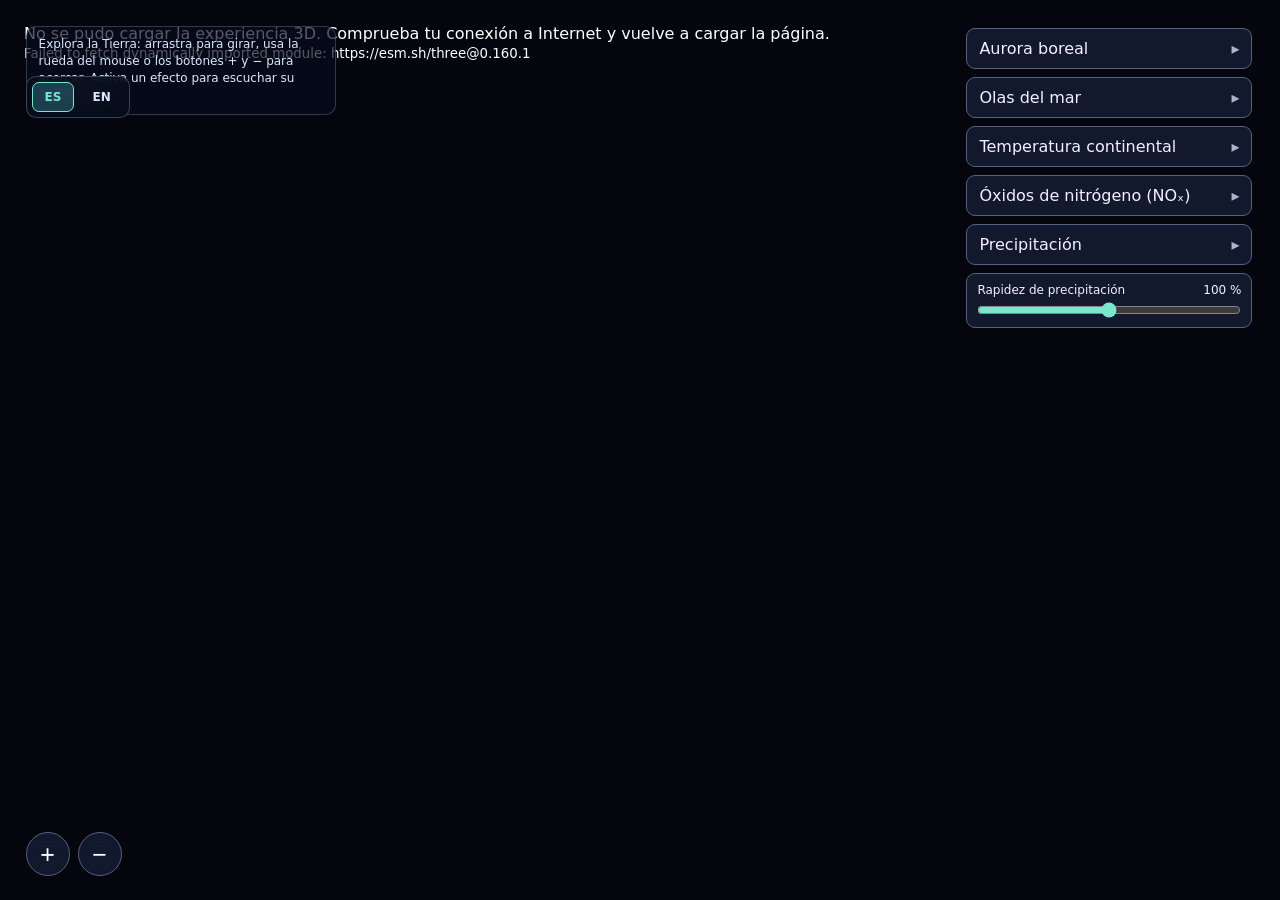
==== commit a61da4a1: "Implement language selector for Spanish and English Added a language selector for Spanish and Englis" ====
--- a/aurora.html
+++ b/aurora.html
@@ -31,10 +31,57 @@
  .zoom{bottom:12px}
  .zoom button{width:40px;height:40px}
 }
+
+ .language-selector{
+ position:fixed;
+ z-index:10;
+ left:clamp(10px,2vw,26px);
+ top:clamp(65px,7vw,76px);
+ display:flex;
+ gap:5px;
+ padding:5px;
+ border:1px solid rgba(120,150,190,.4);
+ border-radius:10px;
+ background:rgba(8,13,28,.85);
+ backdrop-filter:blur(8px);
+}
+
+.language-selector button{
+ padding:7px 12px;
+ border:1px solid transparent;
+ border-radius:7px;
+ background:transparent;
+ color:#dbe8ff;
+ font:inherit;
+ font-size:12px;
+ font-weight:700;
+ cursor:pointer;
+}
+
+.language-selector button.active{
+ background:rgba(45,105,125,.55);
+ border-color:#79e7cf;
+ color:#79e7cf;
+}
+
+.language-selector button:focus-visible{
+ outline:2px solid white;
+ outline-offset:3px;
+}
+
+@media(max-width:600px){
+ .language-selector{
+  top:10px;
+  left:10px;
+ }
+}
 </style>
 </head>
 <body>
-
+<div class="language-selector" role="group" aria-label="Selector de idioma">
+    <button type="button" id="btnES" class="active" aria-pressed="true">ES</button>
+    <button type="button" id="btnEN" aria-pressed="false">EN</button>
+</div>
 <div id="scene" aria-label="Planeta Tierra en tres dimensiones. Arrastra para girar y usa la rueda o los controles para acercar."></div>
 
 <div class="hint">Explora la Tierra: arrastra para girar, usa la rueda del mouse o los botones + y − para acercar. Activa un efecto para escuchar su sonificación.</div>
@@ -1630,5 +1677,205 @@
  '<small>'+String(e.message||e)+'</small></div>';
 }
 </script>
+ <script>
+/* =========================================
+   SISTEMA DE IDIOMAS ESPAÑOL / INGLÉS
+========================================= */
+
+const translations = {
+
+    es: {
+        pageTitle: "Los latidos de la Tierra | Experiencia 3D",
+
+        languageSelector: "Selector de idioma",
+        planetDescription: "Planeta Tierra en tres dimensiones. Arrastra para girar y usa la rueda o los controles para acercar.",
+
+        hint: "Explora la Tierra: arrastra para girar, usa la rueda del mouse o los botones + y − para acercar. Activa un efecto para escuchar su sonificación.",
+
+        effects: "Efectos del planeta",
+
+        aurora: "Aurora boreal",
+        water: "Olas del mar",
+        temperature: "Temperatura continental",
+        nox: "Óxidos de nitrógeno (NOₓ)",
+        rain: "Precipitación",
+
+        temperatureTitle: "Temperatura simulada",
+        noxTitle: "Focos ilustrativos de contaminación por óxidos de nitrógeno",
+        rainTitle: "Lluvia y nieve simuladas",
+
+        rainSpeed: "Rapidez de precipitación",
+
+        zoomControls: "Controles de zoom",
+        zoomIn: "Acercar",
+        zoomOut: "Alejar",
+
+        auroraDescription: "Activar o desactivar aurora boreal",
+        waterDescription: "Activar o desactivar las olas del mar",
+        temperatureDescription: "Activar o desactivar la temperatura continental",
+        noxDescription: "Activar o desactivar la visualización de óxidos de nitrógeno",
+        rainDescription: "Activar o desactivar la precipitación"
+    },
+
+    en: {
+        pageTitle: "The Heartbeats of Earth | 3D Experience",
+
+        languageSelector: "Language selector",
+        planetDescription: "Three-dimensional planet Earth. Drag to rotate and use the mouse wheel or controls to zoom.",
+
+        hint: "Explore Earth: drag to rotate, use the mouse wheel or the + and − buttons to zoom. Activate an effect to hear its sonification.",
+
+        effects: "Planet effects",
+
+        aurora: "Northern lights",
+        water: "Ocean waves",
+        temperature: "Continental temperature",
+        nox: "Nitrogen oxides (NOₓ)",
+        rain: "Precipitation",
+
+        temperatureTitle: "Simulated temperature",
+        noxTitle: "Illustrative nitrogen oxide pollution hotspots",
+        rainTitle: "Simulated rain and snow",
+
+        rainSpeed: "Precipitation speed",
+
+        zoomControls: "Zoom controls",
+        zoomIn: "Zoom in",
+        zoomOut: "Zoom out",
+
+        auroraDescription: "Enable or disable northern lights",
+        waterDescription: "Enable or disable ocean waves",
+        temperatureDescription: "Enable or disable continental temperature",
+        noxDescription: "Enable or disable nitrogen oxide visualization",
+        rainDescription: "Enable or disable precipitation"
+    }
+
+};
+
+/* Referencias a elementos */
+
+const languageES = document.getElementById("btnES");
+const languageEN = document.getElementById("btnEN");
+
+function changeLanguage(language) {
+
+    const t = translations[language];
+
+    if (!t) return;
+
+    /* Idioma general */
+
+    document.documentElement.lang = language;
+    document.title = t.pageTitle;
+
+    /* Selector */
+
+    document.querySelector(".language-selector")
+        .setAttribute("aria-label", t.languageSelector);
+
+    languageES.classList.toggle("active", language === "es");
+    languageEN.classList.toggle("active", language === "en");
+
+    languageES.setAttribute("aria-pressed", String(language === "es"));
+    languageEN.setAttribute("aria-pressed", String(language === "en"));
+
+    /* Descripción de la Tierra */
+
+    document.getElementById("scene")
+        .setAttribute("aria-label", t.planetDescription);
+
+    /* Instrucciones */
+
+    document.querySelector(".hint").textContent = t.hint;
+
+    /* Grupo de efectos */
+
+    document.querySelector(".effects")
+        .setAttribute("aria-label", t.effects);
+
+    /* Botones */
+
+    const effectButtons = [
+        ["toggle-aurora", t.aurora, t.auroraDescription],
+        ["toggle-water", t.water, t.waterDescription],
+        ["toggle-temperature", t.temperature, t.temperatureDescription],
+        ["toggle-nox", t.nox, t.noxDescription],
+        ["toggle-rain", t.rain, t.rainDescription]
+    ];
+
+    effectButtons.forEach(([id, text, description]) => {
+
+        const button = document.getElementById(id);
+
+        /* Cambiamos el texto sin eliminar la flecha */
+
+        button.firstChild.textContent = text + " ";
+
+        button.title = description;
+        button.setAttribute("aria-label", description);
+
+    });
+
+    /* Títulos específicos */
+
+    document.getElementById("toggle-temperature").title =
+        t.temperatureTitle;
+
+    document.getElementById("toggle-nox").title =
+        t.noxTitle;
+
+    document.getElementById("toggle-rain").title =
+        t.rainTitle;
+
+    /* Velocidad de precipitación */
+
+    const rainLabel = document.querySelector(".rain-speed");
+
+    rainLabel.querySelector("span").textContent = t.rainSpeed;
+
+    /* Controles de zoom */
+
+    document.querySelector(".zoom")
+        .setAttribute("aria-label", t.zoomControls);
+
+    document.getElementById("zoom-in")
+        .setAttribute("aria-label", t.zoomIn);
+
+    document.getElementById("zoom-out")
+        .setAttribute("aria-label", t.zoomOut);
+
+    /* Guardar idioma seleccionado */
+
+    try {
+        localStorage.setItem("idiomaTierra3D", language);
+    } catch (error) {
+        console.warn("No se pudo guardar el idioma.");
+    }
+
+}
+
+/* Eventos del selector */
+
+languageES.addEventListener("click", () => {
+    changeLanguage("es");
+});
+
+languageEN.addEventListener("click", () => {
+    changeLanguage("en");
+});
+
+/* Recuperar idioma guardado */
+
+let savedLanguage = "es";
+
+try {
+    savedLanguage = localStorage.getItem("idiomaTierra3D") || "es";
+} catch (error) {
+    savedLanguage = "es";
+}
+
+changeLanguage(savedLanguage);
+
+</script>
 </body>
 </html>
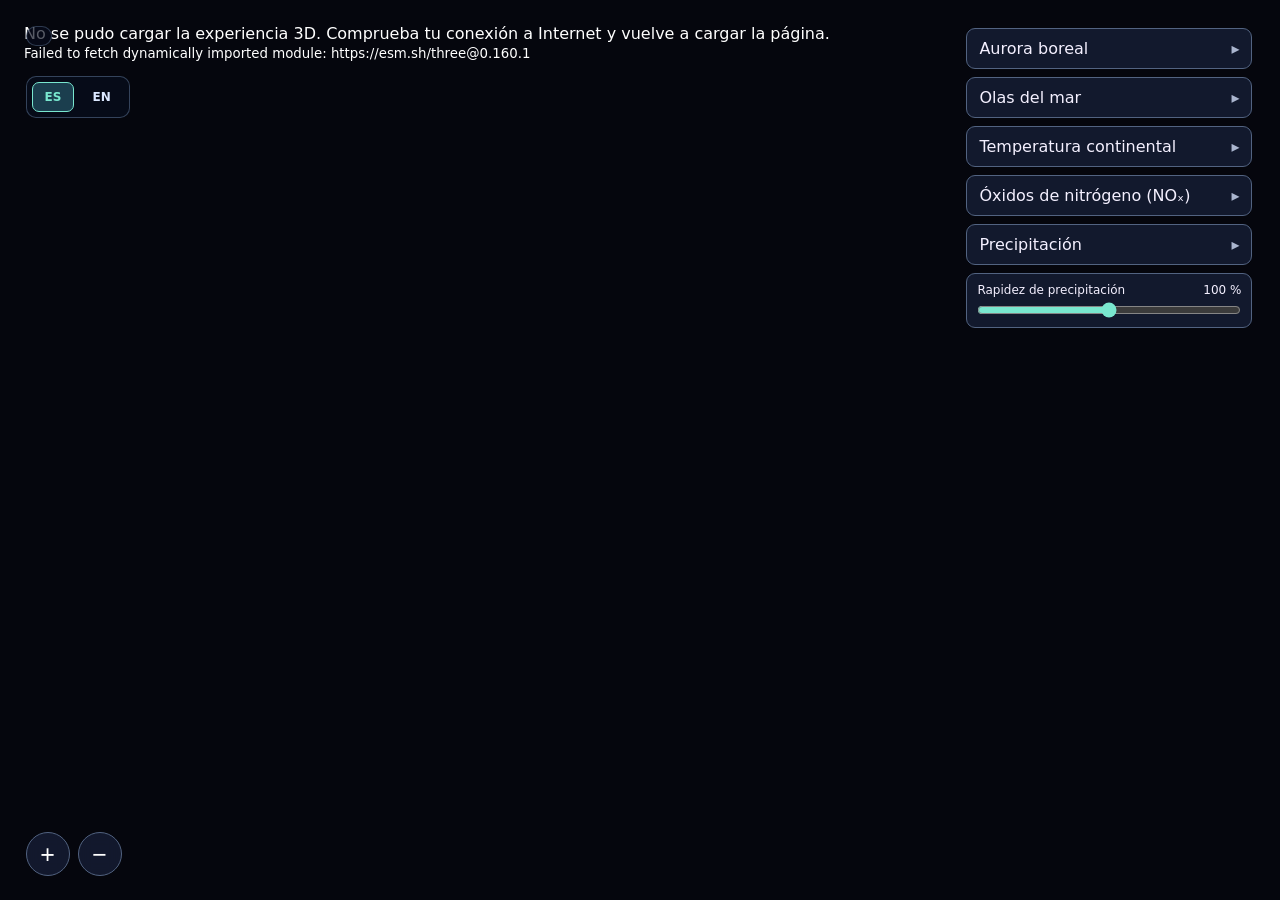
==== commit 2d3e9fcf: "Remove hint text from aurora.html" ====
--- a/aurora.html
+++ b/aurora.html
@@ -74,6 +74,51 @@
   top:10px;
   left:10px;
  }
+}/* CUADRO DE NARRACIÓN */
+
+.narration-box {
+    position: fixed;
+    z-index: 5;
+    left: 50%;
+    bottom: 25px;
+    transform: translateX(-50%);
+    width: min(650px, calc(100vw - 30px));
+    padding: 16px 20px;
+    border: 1px solid rgba(121, 231, 207, .65);
+    border-radius: 14px;
+    background: rgba(8, 16, 32, .94);
+    color: #eaf7ff;
+    font-size: 14px;
+    line-height: 1.7;
+    text-align: center;
+    backdrop-filter: blur(12px);
+    box-shadow: 0 0 25px rgba(70, 210, 190, .15);
+    display: none;
+    animation: narrationAppear .35s ease;
+}
+
+.narration-box.visible {
+    display: block;
+}
+
+@keyframes narrationAppear {
+    from {
+        opacity: 0;
+        transform: translate(-50%, 12px);
+    }
+    to {
+        opacity: 1;
+        transform: translate(-50%, 0);
+    }
+}
+
+@media(max-width:600px) {
+    .narration-box {
+        bottom: 65px;
+        padding: 12px 14px;
+        font-size: 12px;
+        line-height: 1.5;
+    }
 }
 </style>
 </head>
@@ -85,7 +130,7 @@
 <div id="scene" aria-label="Planeta Tierra en tres dimensiones. Arrastra para girar y usa la rueda o los controles para acercar."></div>
 
 <div class="hint">Explora la Tierra: arrastra para girar, usa la rueda del mouse o los botones + y − para acercar. Activa un efecto para escuchar su sonificación.</div>
-
+<div id="narration-box" class="narration-box" aria-live="polite"></div>
 <div class="effects" role="group" aria-label="Efectos del planeta">
   <button type="button" id="toggle-aurora" aria-pressed="false">Aurora boreal <span class="effect-arrow" aria-hidden="true">▸</span></button>
   <button type="button" id="toggle-water" aria-pressed="false">Olas del mar <span class="effect-arrow" aria-hidden="true">▸</span></button>
@@ -531,33 +576,338 @@
    BOTONES DE EFECTOS
 ========================= */
 
-function bindEffect(id,apply){
- const button=document.getElementById(id);
-
- apply(button.getAttribute('aria-pressed')==='true');
-
- button.addEventListener('click',()=>{
-  const enabled=button.getAttribute('aria-pressed')!=='true';
-  button.setAttribute('aria-pressed',String(enabled));
-  apply(enabled);
- });
-}
-
-bindEffect('toggle-aurora',enabled=>{
- aurora.visible=enabled;
+
+/* =========================
+   EFECTOS Y NARRACIONES
+========================= */
+
+const effectIds = [
+    'toggle-aurora',
+    'toggle-water',
+    'toggle-temperature',
+    'toggle-nox',
+    'toggle-rain'
+];
+
+const effectHandlers = {};
+
+let activeEffectId = null;
+let sonificationAllowed = false;
+let narrationActive = false;
+let activeNarration = null;
+
+let currentEarthLanguage =
+    document.documentElement.lang || 'es';
+const narrationTexts = {
+    es: {
+        'toggle-aurora':
+            'Este fenómeno luminoso ocurre cuando partículas cargadas procedentes del Sol interactúan con el campo magnético y la atmósfera terrestre. Los gases atmosféricos emiten diferentes colores, creando cortinas luminosas en el cielo polar.',
+
+        'toggle-water':
+            'Los océanos cubren la mayor parte de nuestro planeta y desempeñan un papel fundamental en la regulación del clima. Sus corrientes transportan calor y nutrientes, mientras que el movimiento del agua genera olas.',
+
+        'toggle-temperature':
+            'La temperatura de la superficie terrestre cambia según la latitud, la radiación solar, la altitud y las condiciones atmosféricas. Los tonos azules representan zonas más frías, mientras que los amarillos y naranjas representan zonas más cálidas.',
+
+        'toggle-nox':
+            'Estos gases pueden producirse durante procesos de combustión, especialmente en vehículos, industrias y centrales eléctricas. Su presencia contribuye a la contaminación atmosférica y a la formación de ozono a nivel del suelo. Las zonas verdes representan una visualización ilustrativa, no mediciones reales.',
+
+        'toggle-rain':
+            'La lluvia y la nieve forman parte del ciclo del agua. La evaporación, la condensación y el movimiento de las masas de aire permiten que el agua regrese a la superficie terrestre. Esta simulación representa patrones de precipitación de manera ilustrativa.'
+    },
+
+    en: {
+        'toggle-aurora':
+            'This luminous phenomenon occurs when charged particles from the Sun interact with Earth’s magnetic field and atmosphere. Atmospheric gases emit different colors, creating luminous curtains across polar skies.',
+
+        'toggle-water':
+            'Oceans cover most of our planet and play an essential role in regulating climate. Their currents transport heat and nutrients, while water movement generates waves.',
+
+        'toggle-temperature':
+            'Earth’s surface temperature changes according to latitude, solar radiation, altitude and atmospheric conditions. Blue tones represent colder areas, while yellow and orange tones represent warmer areas.',
+
+        'toggle-nox':
+            'These gases can be produced by combustion processes, especially from vehicles, industries and power plants. Their presence contributes to air pollution and the formation of ground-level ozone. Green areas are an illustrative visualization, not real measurements.',
+
+        'toggle-rain':
+            'Rain and snow are part of the water cycle. Evaporation, condensation and the movement of air masses allow water to return to Earth’s surface. This simulation illustrates precipitation patterns.'
+    }
+};
+
+/* Detener una narración anterior */
+function stopNarration() {
+
+    if ('speechSynthesis' in window) {
+        window.speechSynthesis.cancel();
+    }
+
+    narrationActive = false;
+    activeNarration = null;
+
+    const box = document.getElementById('narration-box');
+
+    if (box) {
+        box.classList.remove('visible');
+        box.textContent = '';
+    }
+}
+/* Silenciar todos los sonidos originales */
+
+function silenceOriginalSound() {
+
+    if (!audio || audio.state !== 'running') return;
+
+    const now = audio.currentTime;
+
+    if (voices) {
+        voices.forEach(voice => {
+            voice.gain.setTargetAtTime(0, now, .06);
+        });
+    }
+
+    if (waves) {
+        waves.gain.setTargetAtTime(0, now, .06);
+    }
+
+    if (noxGain) {
+        noxGain.gain.setTargetAtTime(0, now, .06);
+    }
+
+    if (noxDissonance) {
+        noxDissonance.gain.setTargetAtTime(0, now, .06);
+    }
+
+    if (rainGain) {
+        rainGain.gain.setTargetAtTime(0, now, .06);
+    }
+
+    if (thermalVoices) {
+        thermalVoices.forEach(voice => {
+            voice.volume.setTargetAtTime(0, now, .06);
+        });
+    }
+}
+
+/* Apagar todos los efectos visuales */
+
+function turnOffAllEffects() {
+
+    effectIds.forEach(id => {
+
+        const button = document.getElementById(id);
+
+        button.setAttribute('aria-pressed', 'false');
+        button.classList.remove('active');
+
+        if (effectHandlers[id]) {
+            effectHandlers[id](false);
+        }
+    });
+
+    activeEffectId = null;
+}
+
+/* Seleccionar una voz de narración */
+
+function chooseNarrationVoice(language) {
+
+    if (!('speechSynthesis' in window)) return null;
+
+    const voicesAvailable =
+        window.speechSynthesis.getVoices();
+
+    if (!voicesAvailable.length) return null;
+
+    const preferred = language === 'en'
+        ? ['Google US English', 'Microsoft Aria', 'Samantha', 'English']
+        : ['Google español', 'Microsoft Sabina', 'Monica', 'Spanish'];
+
+    for (const preference of preferred) {
+
+        const match = voicesAvailable.find(voice =>
+            voice.name.toLowerCase().includes(
+                preference.toLowerCase()
+            )
+        );
+
+        if (match) return match;
+    }
+
+    return voicesAvailable.find(voice =>
+        voice.lang.toLowerCase().startsWith(language)
+    ) || voicesAvailable[0];
+}
+
+/* Reproducir la explicación hablada */
+function playNarration(effectId) {
+
+    stopNarration();
+    silenceOriginalSound();
+
+    sonificationAllowed = false;
+
+    const text =
+        narrationTexts[currentEarthLanguage]?.[effectId];
+
+    const box = document.getElementById('narration-box');
+
+    if (!text || !('speechSynthesis' in window)) {
+
+        if (box) {
+            box.classList.remove('visible');
+        }
+
+        sonificationAllowed = true;
+        return;
+    }
+
+    // Mostrar la explicación en pantalla
+    if (box) {
+        box.textContent = text;
+        box.classList.add('visible');
+    }
+
+    const utterance = new SpeechSynthesisUtterance(text);
+
+    utterance.lang =
+        currentEarthLanguage === 'en' ? 'en-US' : 'es-MX';
+
+    utterance.rate = 0.92;
+    utterance.pitch = 1;
+    utterance.volume = 1;
+
+    const voice = chooseNarrationVoice(currentEarthLanguage);
+
+    if (voice) {
+        utterance.voice = voice;
+    }
+
+    narrationActive = true;
+    activeNarration = utterance;
+
+    utterance.onend = () => {
+
+        if (activeNarration !== utterance) return;
+
+        narrationActive = false;
+        activeNarration = null;
+
+        if (box) {
+            box.classList.remove('visible');
+        }
+
+        if (activeEffectId === effectId) {
+            sonificationAllowed = true;
+        }
+    };
+
+    utterance.onerror = () => {
+
+        if (activeNarration !== utterance) return;
+
+        narrationActive = false;
+        activeNarration = null;
+
+        if (box) {
+            box.classList.remove('visible');
+        }
+
+        if (activeEffectId === effectId) {
+            sonificationAllowed = true;
+        }
+    };
+
+    window.speechSynthesis.speak(utterance);
+}
+/* Registrar cada efecto */
+
+function bindEffect(id, apply) {
+
+    const button = document.getElementById(id);
+
+    effectHandlers[id] = apply;
+
+    apply(false);
+
+    button.addEventListener('click', async () => {
+
+        const wasActive =
+            activeEffectId === id;
+
+        /* Detener narración y sonido anterior */
+
+        stopNarration();
+
+        sonificationAllowed = false;
+
+        silenceOriginalSound();
+
+        /* Apagar todos los efectos */
+
+        turnOffAllEffects();
+
+        /* Si se pulsó el efecto activo, solo se apaga */
+
+        if (wasActive) {
+            return;
+        }
+
+        /* Activar únicamente el seleccionado */
+
+        activeEffectId = id;
+
+        button.setAttribute('aria-pressed', 'true');
+        button.classList.add('active');
+
+        apply(true);
+
+        try {
+
+            await startSound();
+
+            if (activeEffectId !== id) return;
+
+            /* Primero narración, después sonificación */
+
+            playNarration(id);
+
+        } catch (error) {
+
+            console.error('No se pudo iniciar el audio:', error);
+
+            sonificationAllowed = true;
+        }
+    });
+}
+
+/* Registrar efectos visuales */
+
+bindEffect('toggle-aurora', enabled => {
+    aurora.visible = enabled;
 });
 
-bindEffect('toggle-nox',enabled=>{
- uniforms.uNox.value=Number(enabled);
+bindEffect('toggle-water', enabled => {
+    uniforms.uStrength.value = enabled ? 1.2 : 0;
 });
 
-bindEffect('toggle-temperature',enabled=>{
- uniforms.uTemperature.value=Number(enabled);
+bindEffect('toggle-temperature', enabled => {
+    uniforms.uTemperature.value = Number(enabled);
 });
 
-bindEffect('toggle-water',enabled=>{
- uniforms.uStrength.value=enabled?1.2:0;
+bindEffect('toggle-nox', enabled => {
+    uniforms.uNox.value = Number(enabled);
 });
+
+/* Permitir que el selector de idioma actualice las narraciones */
+
+window.setEarthNarrationLanguage = language => {
+    currentEarthLanguage = language;
+};
+
+/* Sincronizar idioma inicial */
+
+currentEarthLanguage =
+    document.documentElement.lang || 'es';
 
 /* =========================
    PRECIPITACIÓN
@@ -721,24 +1071,40 @@
 
 globe.add(rainLayer);
 
-const rainButton=document.getElementById('toggle-rain');
-const rainSpeedInput=document.getElementById('rain-speed');
-const rainSpeedValue=document.getElementById('rain-speed-value');
-
-let rainSpeed=1;
-
-function updateRainControls(){
- const percent=Number(rainSpeedInput.value);
-
- rainSpeed=percent/100;
- rainSpeedValue.textContent=percent+' %';
-
- rainLayer.visible=rainButton.getAttribute('aria-pressed')==='true';
- rainCover.value=Number(rainLayer.visible);
-}
-
-bindEffect('toggle-rain',updateRainControls);
-rainSpeedInput.addEventListener('input',updateRainControls);
+const rainButton = document.getElementById('toggle-rain');
+const rainSpeedInput = document.getElementById('rain-speed');
+const rainSpeedValue = document.getElementById('rain-speed-value');
+
+let rainSpeed = 1;
+
+/* Cambiar velocidad sin activar ni desactivar la lluvia */
+
+function updateRainControls() {
+
+    const percent = Number(rainSpeedInput.value);
+
+    rainSpeed = percent / 100;
+
+    rainSpeedValue.textContent = percent + ' %';
+}
+
+/* Registrar precipitación como un efecto exclusivo */
+
+bindEffect('toggle-rain', enabled => {
+
+    rainLayer.visible = enabled;
+
+    rainCover.value = Number(enabled);
+});
+
+/* Actualizar velocidad */
+
+rainSpeedInput.addEventListener(
+    'input',
+    updateRainControls
+);
+
+updateRainControls();
 
 /* =========================
    ESTRELLAS
@@ -1413,7 +1779,11 @@
 
 function renderSound(){
 
- const active=audio?.state==='running';
+ const active =
+  audio?.state === 'running' &&
+  sonificationAllowed &&
+  !narrationActive &&
+  activeEffectId !== null;
 
  const effects=[
   {
@@ -1610,19 +1980,7 @@
 
 /* Activar audio al interactuar */
 
-for(const target of [
- canvas,
- waterButton,
- document.getElementById('toggle-aurora'),
- document.getElementById('toggle-temperature'),
- document.getElementById('toggle-rain'),
- document.getElementById('toggle-nox')
-]){
-
- target.addEventListener('click',()=>{
-  startSound().catch(console.error);
- });
-}
+
 
 /* =========================
    ANIMACIÓN PRINCIPAL
@@ -1690,8 +2048,7 @@
         languageSelector: "Selector de idioma",
         planetDescription: "Planeta Tierra en tres dimensiones. Arrastra para girar y usa la rueda o los controles para acercar.",
 
-        hint: "Explora la Tierra: arrastra para girar, usa la rueda del mouse o los botones + y − para acercar. Activa un efecto para escuchar su sonificación.",
-
+       
         effects: "Efectos del planeta",
 
         aurora: "Aurora boreal",
@@ -1723,8 +2080,7 @@
         languageSelector: "Language selector",
         planetDescription: "Three-dimensional planet Earth. Drag to rotate and use the mouse wheel or controls to zoom.",
 
-        hint: "Explore Earth: drag to rotate, use the mouse wheel or the + and − buttons to zoom. Activate an effect to hear its sonification.",
-
+       
         effects: "Planet effects",
 
         aurora: "Northern lights",
@@ -1844,7 +2200,7 @@
     document.getElementById("zoom-out")
         .setAttribute("aria-label", t.zoomOut);
 
-    /* Guardar idioma seleccionado */
+  
 
     try {
         localStorage.setItem("idiomaTierra3D", language);
@@ -1875,7 +2231,9 @@
 }
 
 changeLanguage(savedLanguage);
-
+/* Actualizar idioma de las narraciones */
+
+window.setEarthNarrationLanguage?.(savedLanguage);
 </script>
 </body>
 </html>
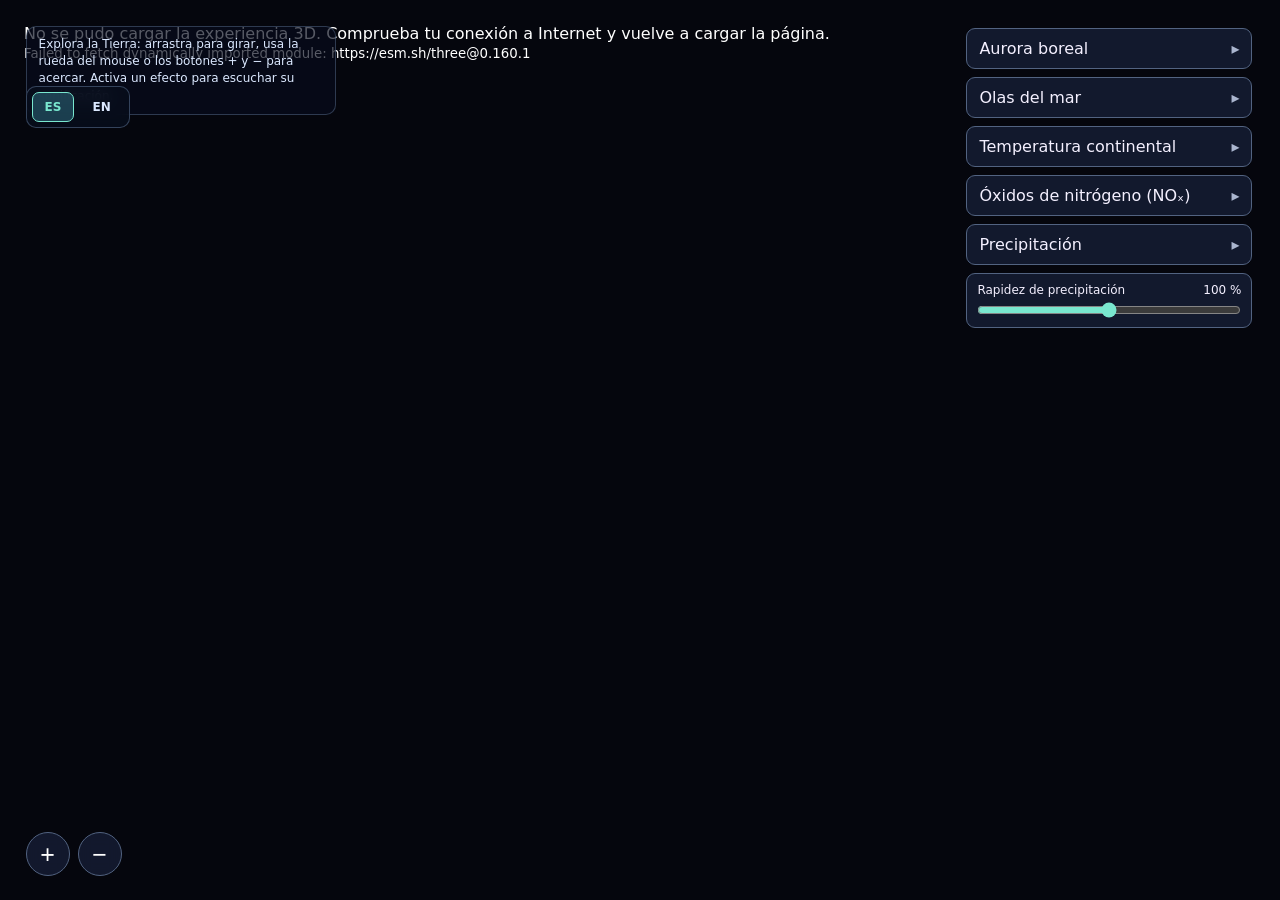
==== commit 097b8bd6: "Update aurora.html" ====
--- a/aurora.html
+++ b/aurora.html
@@ -24,57 +24,110 @@
 .zoom button{width:44px;height:44px;border:1px solid #526381;border-radius:50%;background:rgba(20,27,48,.92);color:white;font-size:25px;cursor:pointer;backdrop-filter:blur(8px)}
 .hint{position:fixed;z-index:1;left:clamp(10px,2vw,26px);top:clamp(10px,2vw,26px);max-width:min(310px,calc(100vw - 330px));padding:9px 12px;border:1px solid rgba(120,150,190,.35);border-radius:10px;background:rgba(8,13,28,.68);color:#dbe8ff;font-size:12px;line-height:1.45;pointer-events:none}
 @media(max-width:600px){
- .effects{width:min(235px,calc(100vw - 20px));gap:6px}
- .effects button{padding:8px 9px;font-size:12px}
- .rain-speed{font-size:11px}
- .hint{top:auto;bottom:70px;max-width:calc(100vw - 20px);font-size:11px}
- .zoom{bottom:12px}
- .zoom button{width:40px;height:40px}
-}
-
- .language-selector{
- position:fixed;
- z-index:10;
- left:clamp(10px,2vw,26px);
- top:clamp(65px,7vw,76px);
- display:flex;
- gap:5px;
- padding:5px;
- border:1px solid rgba(120,150,190,.4);
- border-radius:10px;
- background:rgba(8,13,28,.85);
- backdrop-filter:blur(8px);
+  .effects{width:min(235px,calc(100vw - 20px));gap:6px}
+  .effects button{padding:8px 9px;font-size:12px}
+  .rain-speed{font-size:11px}
+  .hint{top:auto;bottom:70px;max-width:calc(100vw - 20px);font-size:11px}
+  .zoom{bottom:12px}
+  .zoom button{width:40px;height:40px}
+}
+
+.language-selector{
+  position:fixed;
+  z-index:25;
+  left:clamp(10px,2vw,26px);
+  top:clamp(75px,7vw,86px);
+  display:flex;
+  gap:5px;
+  padding:5px;
+  border:1px solid rgba(120,150,190,.4);
+  border-radius:10px;
+  background:rgba(8,13,28,.85);
+  backdrop-filter:blur(8px);
 }
 
 .language-selector button{
- padding:7px 12px;
- border:1px solid transparent;
- border-radius:7px;
- background:transparent;
- color:#dbe8ff;
- font:inherit;
- font-size:12px;
- font-weight:700;
- cursor:pointer;
+  padding:7px 12px;
+  border:1px solid transparent;
+  border-radius:7px;
+  background:transparent;
+  color:#dbe8ff;
+  font:inherit;
+  font-size:12px;
+  font-weight:700;
+  cursor:pointer;
 }
 
 .language-selector button.active{
- background:rgba(45,105,125,.55);
- border-color:#79e7cf;
- color:#79e7cf;
+  background:rgba(45,105,125,.55);
+  border-color:#79e7cf;
+  color:#79e7cf;
 }
 
 .language-selector button:focus-visible{
- outline:2px solid white;
- outline-offset:3px;
+  outline:2px solid white;
+  outline-offset:3px;
 }
 
 @media(max-width:600px){
- .language-selector{
-  top:10px;
-  left:10px;
- }
-}/* CUADRO DE NARRACIÓN */
+  .language-selector{
+    top:10px;
+    left:10px;
+  }
+}
+
+.voice-loader {
+    position: fixed;
+    inset: 0;
+    z-index: 20;
+    display: flex;
+    align-items: center;
+    justify-content: center;
+    background: rgba(5, 6, 13, 0.72);
+    backdrop-filter: blur(8px);
+    opacity: 0;
+    pointer-events: none;
+    transition: opacity 0.25s ease;
+}
+
+.voice-loader.visible {
+    opacity: 1;
+    pointer-events: auto;
+}
+
+.voice-loader-card {
+    display: flex;
+    flex-direction: column;
+    align-items: center;
+    gap: 14px;
+    padding: 24px 32px;
+    border-radius: 16px;
+    border: 1px solid rgba(121, 231, 207, 0.5);
+    background: rgba(12, 20, 38, 0.94);
+    box-shadow: 0 0 35px rgba(70, 210, 190, 0.22);
+    text-align: center;
+    max-width: min(320px, calc(100vw - 32px));
+}
+
+.voice-spinner {
+    width: 40px;
+    height: 40px;
+    border: 3px solid rgba(121, 231, 207, 0.2);
+    border-top-color: #79e7cf;
+    border-radius: 50%;
+    animation: spinLoader 0.85s linear infinite;
+}
+
+.voice-loader-text {
+    font-size: 14px;
+    font-weight: 500;
+    color: #eaf7ff;
+    letter-spacing: 0.2px;
+}
+
+@keyframes spinLoader {
+    to { transform: rotate(360deg); }
+}
 
 .narration-box {
     position: fixed;
@@ -127,6 +180,14 @@
     <button type="button" id="btnES" class="active" aria-pressed="true">ES</button>
     <button type="button" id="btnEN" aria-pressed="false">EN</button>
 </div>
+
+<div id="voice-loader" class="voice-loader" role="status" aria-live="polite">
+    <div class="voice-loader-card">
+        <div class="voice-spinner" aria-hidden="true"></div>
+        <span id="voice-loader-text" class="voice-loader-text">Cargando narración de voz...</span>
+    </div>
+</div>
+
 <div id="scene" aria-label="Planeta Tierra en tres dimensiones. Arrastra para girar y usa la rueda o los controles para acercar."></div>
 
 <div class="hint">Explora la Tierra: arrastra para girar, usa la rueda del mouse o los botones + y − para acercar. Activa un efecto para escuchar su sonificación.</div>
@@ -483,19 +544,9 @@
 }`
 });
 
-/* Corrección de máscara de tierra para el efecto de temperatura. */
-material.fragmentShader=material.fragmentShader.replace(
- 'float landMask=max(1.-smoothstep(.06,.34,seaMask),inland);float cloudOpacity=landMask*mix(.67,1.,min(1.,region+.25*max(america,africa)));',
- 'float landMask=max(1.-smoothstep(.06,.34,seaMask),inland);float cloudOpacity=landMask*mix(.67,1.,min(1.,region+.25*max(america,africa)));'
-);
-
 material.needsUpdate=true;
 
 globe.add(new THREE.Mesh(new THREE.SphereGeometry(1,160,112),material));
-
-/* =========================
-   AURORAS BOREALES
-========================= */
 
 const auroraUniforms={
  time:{value:0},
@@ -571,15 +622,6 @@
 aurora.frustumCulled=false;
 aurora.visible=false;
 globe.add(aurora);
-
-/* =========================
-   BOTONES DE EFECTOS
-========================= */
-
-
-/* =========================
-   EFECTOS Y NARRACIONES
-========================= */
 
 const effectIds = [
     'toggle-aurora',
@@ -595,9 +637,16 @@
 let sonificationAllowed = false;
 let narrationActive = false;
 let activeNarration = null;
+let loaderTimeout = null;
 
 let currentEarthLanguage =
     document.documentElement.lang || 'es';
+
+const loaderLabels = {
+    es: 'Cargando narración de voz...',
+    en: 'Loading voice narration...'
+};
+
 const narrationTexts = {
     es: {
         'toggle-aurora':
@@ -634,8 +683,44 @@
     }
 };
 
-/* Detener una narración anterior */
+if ('speechSynthesis' in window) {
+    window.speechSynthesis.getVoices();
+    window.speechSynthesis.onvoiceschanged = () => {
+        window.speechSynthesis.getVoices();
+    };
+}
+
+function updateVoiceLoaderLanguage(language) {
+    const loaderText = document.getElementById('voice-loader-text');
+    if (loaderText) {
+        loaderText.textContent = loaderLabels[language] || loaderLabels.es;
+    }
+}
+
+function showVoiceLoader() {
+    clearTimeout(loaderTimeout);
+    updateVoiceLoaderLanguage(currentEarthLanguage);
+
+    const loaderEl = document.getElementById('voice-loader');
+    if (loaderEl) {
+        loaderEl.classList.add('visible');
+    }
+
+    loaderTimeout = setTimeout(() => {
+        hideVoiceLoader();
+    }, 4000);
+}
+
+function hideVoiceLoader() {
+    clearTimeout(loaderTimeout);
+    const loaderEl = document.getElementById('voice-loader');
+    if (loaderEl) {
+        loaderEl.classList.remove('visible');
+    }
+}
+
 function stopNarration() {
+    hideVoiceLoader();
 
     if ('speechSynthesis' in window) {
         window.speechSynthesis.cancel();
@@ -651,10 +736,8 @@
         box.textContent = '';
     }
 }
-/* Silenciar todos los sonidos originales */
 
 function silenceOriginalSound() {
-
     if (!audio || audio.state !== 'running') return;
 
     const now = audio.currentTime;
@@ -688,16 +771,14 @@
     }
 }
 
-/* Apagar todos los efectos visuales */
-
 function turnOffAllEffects() {
-
     effectIds.forEach(id => {
-
         const button = document.getElementById(id);
 
-        button.setAttribute('aria-pressed', 'false');
-        button.classList.remove('active');
+        if (button) {
+            button.setAttribute('aria-pressed', 'false');
+            button.classList.remove('active');
+        }
 
         if (effectHandlers[id]) {
             effectHandlers[id](false);
@@ -707,10 +788,7 @@
     activeEffectId = null;
 }
 
-/* Seleccionar una voz de narración */
-
 function chooseNarrationVoice(language) {
-
     if (!('speechSynthesis' in window)) return null;
 
     const voicesAvailable =
@@ -723,7 +801,6 @@
         : ['Google español', 'Microsoft Sabina', 'Monica', 'Spanish'];
 
     for (const preference of preferred) {
-
         const match = voicesAvailable.find(voice =>
             voice.name.toLowerCase().includes(
                 preference.toLowerCase()
@@ -738,9 +815,7 @@
     ) || voicesAvailable[0];
 }
 
-/* Reproducir la explicación hablada */
 function playNarration(effectId) {
-
     stopNarration();
     silenceOriginalSound();
 
@@ -752,20 +827,12 @@
     const box = document.getElementById('narration-box');
 
     if (!text || !('speechSynthesis' in window)) {
-
-        if (box) {
-            box.classList.remove('visible');
-        }
-
+        if (box) box.classList.remove('visible');
         sonificationAllowed = true;
         return;
     }
 
-    // Mostrar la explicación en pantalla
-    if (box) {
-        box.textContent = text;
-        box.classList.add('visible');
-    }
+    showVoiceLoader();
 
     const utterance = new SpeechSynthesisUtterance(text);
 
@@ -785,16 +852,24 @@
     narrationActive = true;
     activeNarration = utterance;
 
+    utterance.onstart = () => {
+        if (activeNarration !== utterance) return;
+        hideVoiceLoader();
+
+        if (box) {
+            box.textContent = text;
+            box.classList.add('visible');
+        }
+    };
+
     utterance.onend = () => {
-
         if (activeNarration !== utterance) return;
 
+        hideVoiceLoader();
         narrationActive = false;
         activeNarration = null;
 
-        if (box) {
-            box.classList.remove('visible');
-        }
+        if (box) box.classList.remove('visible');
 
         if (activeEffectId === effectId) {
             sonificationAllowed = true;
@@ -802,15 +877,13 @@
     };
 
     utterance.onerror = () => {
-
         if (activeNarration !== utterance) return;
 
+        hideVoiceLoader();
         narrationActive = false;
         activeNarration = null;
 
-        if (box) {
-            box.classList.remove('visible');
-        }
+        if (box) box.classList.remove('visible');
 
         if (activeEffectId === effectId) {
             sonificationAllowed = true;
@@ -819,68 +892,36 @@
 
     window.speechSynthesis.speak(utterance);
 }
-/* Registrar cada efecto */
-
-function bindEffect(id, apply) {
-
+
+function bindEffect(id, handler) {
+    effectHandlers[id] = handler;
     const button = document.getElementById(id);
-
-    effectHandlers[id] = apply;
-
-    apply(false);
+    if (!button) return;
 
     button.addEventListener('click', async () => {
-
-        const wasActive =
-            activeEffectId === id;
-
-        /* Detener narración y sonido anterior */
-
+        const wasActive = activeEffectId === id;
+
+        turnOffAllEffects();
         stopNarration();
-
+        silenceOriginalSound();
         sonificationAllowed = false;
 
-        silenceOriginalSound();
-
-        /* Apagar todos los efectos */
-
-        turnOffAllEffects();
-
-        /* Si se pulsó el efecto activo, solo se apaga */
-
-        if (wasActive) {
-            return;
-        }
-
-        /* Activar únicamente el seleccionado */
-
-        activeEffectId = id;
-
-        button.setAttribute('aria-pressed', 'true');
-        button.classList.add('active');
-
-        apply(true);
-
-        try {
-
-            await startSound();
-
-            if (activeEffectId !== id) return;
-
-            /* Primero narración, después sonificación */
+        if (!wasActive) {
+            activeEffectId = id;
+            button.setAttribute('aria-pressed', 'true');
+            button.classList.add('active');
+            handler(true);
+
+            try {
+                await startSound();
+            } catch (err) {
+                console.warn('AudioContext bloqueado:', err);
+            }
 
             playNarration(id);
-
-        } catch (error) {
-
-            console.error('No se pudo iniciar el audio:', error);
-
-            sonificationAllowed = true;
         }
     });
 }
-
-/* Registrar efectos visuales */
 
 bindEffect('toggle-aurora', enabled => {
     aurora.visible = enabled;
@@ -898,20 +939,25 @@
     uniforms.uNox.value = Number(enabled);
 });
 
-/* Permitir que el selector de idioma actualice las narraciones */
-
 window.setEarthNarrationLanguage = language => {
     currentEarthLanguage = language;
+    updateVoiceLoaderLanguage(language);
+
+    if (activeEffectId !== null) {
+        playNarration(activeEffectId);
+    } else {
+        stopNarration();
+        sonificationAllowed = false;
+
+        const box = document.getElementById('narration-box');
+        if (box) {
+            box.classList.remove('visible');
+        }
+    }
 };
 
-/* Sincronizar idioma inicial */
-
-currentEarthLanguage =
-    document.documentElement.lang || 'es';
-
-/* =========================
-   PRECIPITACIÓN
-========================= */
+currentEarthLanguage = document.documentElement.lang || 'es';
+updateVoiceLoaderLanguage(currentEarthLanguage);
 
 const rainTime={value:0};
 const rainCover={value:0};
@@ -1069,46 +1115,27 @@
  })
 );
 
+rainLayer.visible=false;
 globe.add(rainLayer);
 
-const rainButton = document.getElementById('toggle-rain');
 const rainSpeedInput = document.getElementById('rain-speed');
 const rainSpeedValue = document.getElementById('rain-speed-value');
 
 let rainSpeed = 1;
 
-/* Cambiar velocidad sin activar ni desactivar la lluvia */
-
 function updateRainControls() {
-
     const percent = Number(rainSpeedInput.value);
-
     rainSpeed = percent / 100;
-
     rainSpeedValue.textContent = percent + ' %';
 }
 
-/* Registrar precipitación como un efecto exclusivo */
-
 bindEffect('toggle-rain', enabled => {
-
     rainLayer.visible = enabled;
-
     rainCover.value = Number(enabled);
 });
 
-/* Actualizar velocidad */
-
-rainSpeedInput.addEventListener(
-    'input',
-    updateRainControls
-);
-
+rainSpeedInput.addEventListener('input', updateRainControls);
 updateRainControls();
-
-/* =========================
-   ESTRELLAS
-========================= */
 
 const positions=[];
 const starColors=[];
@@ -1152,10 +1179,6 @@
  })
 ));
 
-/* =========================
-   ROTACIÓN Y ZOOM
-========================= */
-
 let angle=-1.5;
 let tilt=.58;
 let distance=3.6;
@@ -1203,7 +1226,6 @@
  });
 
  if(pointers.size>=2){
-
   const pts=[...pointers.values()];
 
   const pinch=Math.hypot(
@@ -1221,7 +1243,6 @@
   previousPinch=pinch;
 
  }else if(dragPointer===e.pointerId){
-
   angle+=(e.clientX-px)*.007;
 
   tilt=Math.max(
@@ -1273,10 +1294,6 @@
  distance=Math.min(9,distance+.35);
 });
 
-/* =========================
-   REDIMENSIONAR
-========================= */
-
 function resize(){
  const w=mount.clientWidth;
  const h=mount.clientHeight;
@@ -1289,12 +1306,6 @@
 
 window.addEventListener('resize',resize);
 resize();
-
-/* =========================
-   SONIFICACIÓN DINÁMICA
-========================= */
-
-const waterButton=document.getElementById('toggle-water');
 
 const notes=[130.81,196,261.63];
 
@@ -1327,8 +1338,6 @@
 
   audio=new AudioContext();
 
-  /* Voces de aurora */
-
   voices=notes.map((frequency,i)=>{
 
    const tone=audio.createOscillator();
@@ -1348,8 +1357,6 @@
    };
   });
 
-  /* Ruido de las olas */
-
   const buffer=audio.createBuffer(
    1,
    audio.sampleRate*4,
@@ -1382,8 +1389,6 @@
 
   noise.start();
 
-  /* Sonido de NOx */
-
   noxGain=audio.createGain();
   noxGain.gain.value=0;
 
@@ -1407,8 +1412,6 @@
    tone.start();
   }
 
-  /* Sonido de precipitación */
-
   const rainNoise=audio.createBufferSource();
 
   rainNoise.buffer=buffer;
@@ -1429,8 +1432,6 @@
    .connect(audio.destination);
 
   rainNoise.start(0,1.7);
-
-  /* Voces de temperatura */
 
   thermalVoices=[77.78,98.00,116.54].map(frequency=>{
 
@@ -1457,21 +1458,14 @@
  await audio.resume();
 }
 
-/* Captura los colores del planeta */
-
 function framePixels(){
-
  pixels.drawImage(canvas,0,0,64,64);
-
  return pixels.getImageData(0,0,64,64).data;
 }
 
-/* Compara los colores y movimiento */
-
 function measure(effect,full,base,greenOnly=false){
 
  const old=previous[effect];
-
  const levels=new Float32Array(full.length/4);
 
  let energy=0;
@@ -1500,7 +1494,6 @@
    :change;
 
   levels[j]=level;
-
   energy+=level;
 
   if(old){
@@ -1525,8 +1518,6 @@
  };
 }
 
-/* Sonido de las olas */
-
 function setNoise(effect,full,base,gain,tone,stereo,now){
 
  const {
@@ -1558,8 +1549,6 @@
  );
 }
 
-/* Interpretación de colores de temperatura */
-
 function thermalWeights(full,base,i){
 
  const red=Math.max(0,full[i]-base[i]);
@@ -1649,8 +1638,6 @@
  });
 }
 
-/* Interpretación de precipitación */
-
 function rainPixel(full,base,i){
 
  const r=full[i]/255;
@@ -1743,8 +1730,6 @@
  );
 }
 
-/* Sonido de contaminación NOx */
-
 function updateNoxSound(full,base,now){
 
  const {
@@ -1774,8 +1759,6 @@
   .23
  );
 }
-
-/* Renderizado y análisis de efectos */
 
 function renderSound(){
 
@@ -1836,12 +1819,9 @@
    effect.object[effect.key]=effect.off;
 
    try{
-
     renderer.render(scene,camera);
     sampled[effect.name]=framePixels();
-
    }finally{
-
     effect.object[effect.key]=value;
    }
   }
@@ -1978,14 +1958,6 @@
  });
 }
 
-/* Activar audio al interactuar */
-
-
-
-/* =========================
-   ANIMACIÓN PRINCIPAL
-========================= */
-
 const clock=new THREE.Clock();
 
 function animate(){
@@ -2035,11 +2007,7 @@
  '<small>'+String(e.message||e)+'</small></div>';
 }
 </script>
- <script>
-/* =========================================
-   SISTEMA DE IDIOMAS ESPAÑOL / INGLÉS
-========================================= */
-
+<script>
 const translations = {
 
     es: {
@@ -2047,8 +2015,9 @@
 
         languageSelector: "Selector de idioma",
         planetDescription: "Planeta Tierra en tres dimensiones. Arrastra para girar y usa la rueda o los controles para acercar.",
-
-       
+        hint: "Explora la Tierra: arrastra para girar, usa la rueda del mouse o los botones + y − para acercar. Activa un efecto para escuchar su sonificación.",
+        voiceLoader: "Cargando narración de voz...",
+
         effects: "Efectos del planeta",
 
         aurora: "Aurora boreal",
@@ -2079,8 +2048,9 @@
 
         languageSelector: "Language selector",
         planetDescription: "Three-dimensional planet Earth. Drag to rotate and use the mouse wheel or controls to zoom.",
-
-       
+        hint: "Explore Earth: drag to rotate, use the mouse wheel or the + and − buttons to zoom. Activate an effect to hear its sonification.",
+        voiceLoader: "Loading voice narration...",
+
         effects: "Planet effects",
 
         aurora: "Northern lights",
@@ -2108,8 +2078,6 @@
 
 };
 
-/* Referencias a elementos */
-
 const languageES = document.getElementById("btnES");
 const languageEN = document.getElementById("btnEN");
 
@@ -2119,12 +2087,17 @@
 
     if (!t) return;
 
-    /* Idioma general */
-
     document.documentElement.lang = language;
     document.title = t.pageTitle;
 
-    /* Selector */
+    const voiceLoaderText = document.getElementById("voice-loader-text");
+    if (voiceLoaderText) {
+        voiceLoaderText.textContent = t.voiceLoader;
+    }
+
+    if (window.setEarthNarrationLanguage) {
+        window.setEarthNarrationLanguage(language);
+    }
 
     document.querySelector(".language-selector")
         .setAttribute("aria-label", t.languageSelector);
@@ -2135,21 +2108,13 @@
     languageES.setAttribute("aria-pressed", String(language === "es"));
     languageEN.setAttribute("aria-pressed", String(language === "en"));
 
-    /* Descripción de la Tierra */
-
     document.getElementById("scene")
         .setAttribute("aria-label", t.planetDescription);
 
-    /* Instrucciones */
-
     document.querySelector(".hint").textContent = t.hint;
-
-    /* Grupo de efectos */
 
     document.querySelector(".effects")
         .setAttribute("aria-label", t.effects);
-
-    /* Botones */
 
     const effectButtons = [
         ["toggle-aurora", t.aurora, t.auroraDescription],
@@ -2160,36 +2125,18 @@
     ];
 
     effectButtons.forEach(([id, text, description]) => {
-
         const button = document.getElementById(id);
-
-        /* Cambiamos el texto sin eliminar la flecha */
-
         button.firstChild.textContent = text + " ";
-
         button.title = description;
         button.setAttribute("aria-label", description);
-
     });
 
-    /* Títulos específicos */
-
-    document.getElementById("toggle-temperature").title =
-        t.temperatureTitle;
-
-    document.getElementById("toggle-nox").title =
-        t.noxTitle;
-
-    document.getElementById("toggle-rain").title =
-        t.rainTitle;
-
-    /* Velocidad de precipitación */
+    document.getElementById("toggle-temperature").title = t.temperatureTitle;
+    document.getElementById("toggle-nox").title = t.noxTitle;
+    document.getElementById("toggle-rain").title = t.rainTitle;
 
     const rainLabel = document.querySelector(".rain-speed");
-
     rainLabel.querySelector("span").textContent = t.rainSpeed;
-
-    /* Controles de zoom */
 
     document.querySelector(".zoom")
         .setAttribute("aria-label", t.zoomControls);
@@ -2199,18 +2146,13 @@
 
     document.getElementById("zoom-out")
         .setAttribute("aria-label", t.zoomOut);
-
-  
 
     try {
         localStorage.setItem("idiomaTierra3D", language);
     } catch (error) {
         console.warn("No se pudo guardar el idioma.");
     }
-
-}
-
-/* Eventos del selector */
+}
 
 languageES.addEventListener("click", () => {
     changeLanguage("es");
@@ -2219,8 +2161,6 @@
 languageEN.addEventListener("click", () => {
     changeLanguage("en");
 });
-
-/* Recuperar idioma guardado */
 
 let savedLanguage = "es";
 
@@ -2231,8 +2171,6 @@
 }
 
 changeLanguage(savedLanguage);
-/* Actualizar idioma de las narraciones */
-
 window.setEarthNarrationLanguage?.(savedLanguage);
 </script>
 </body>
